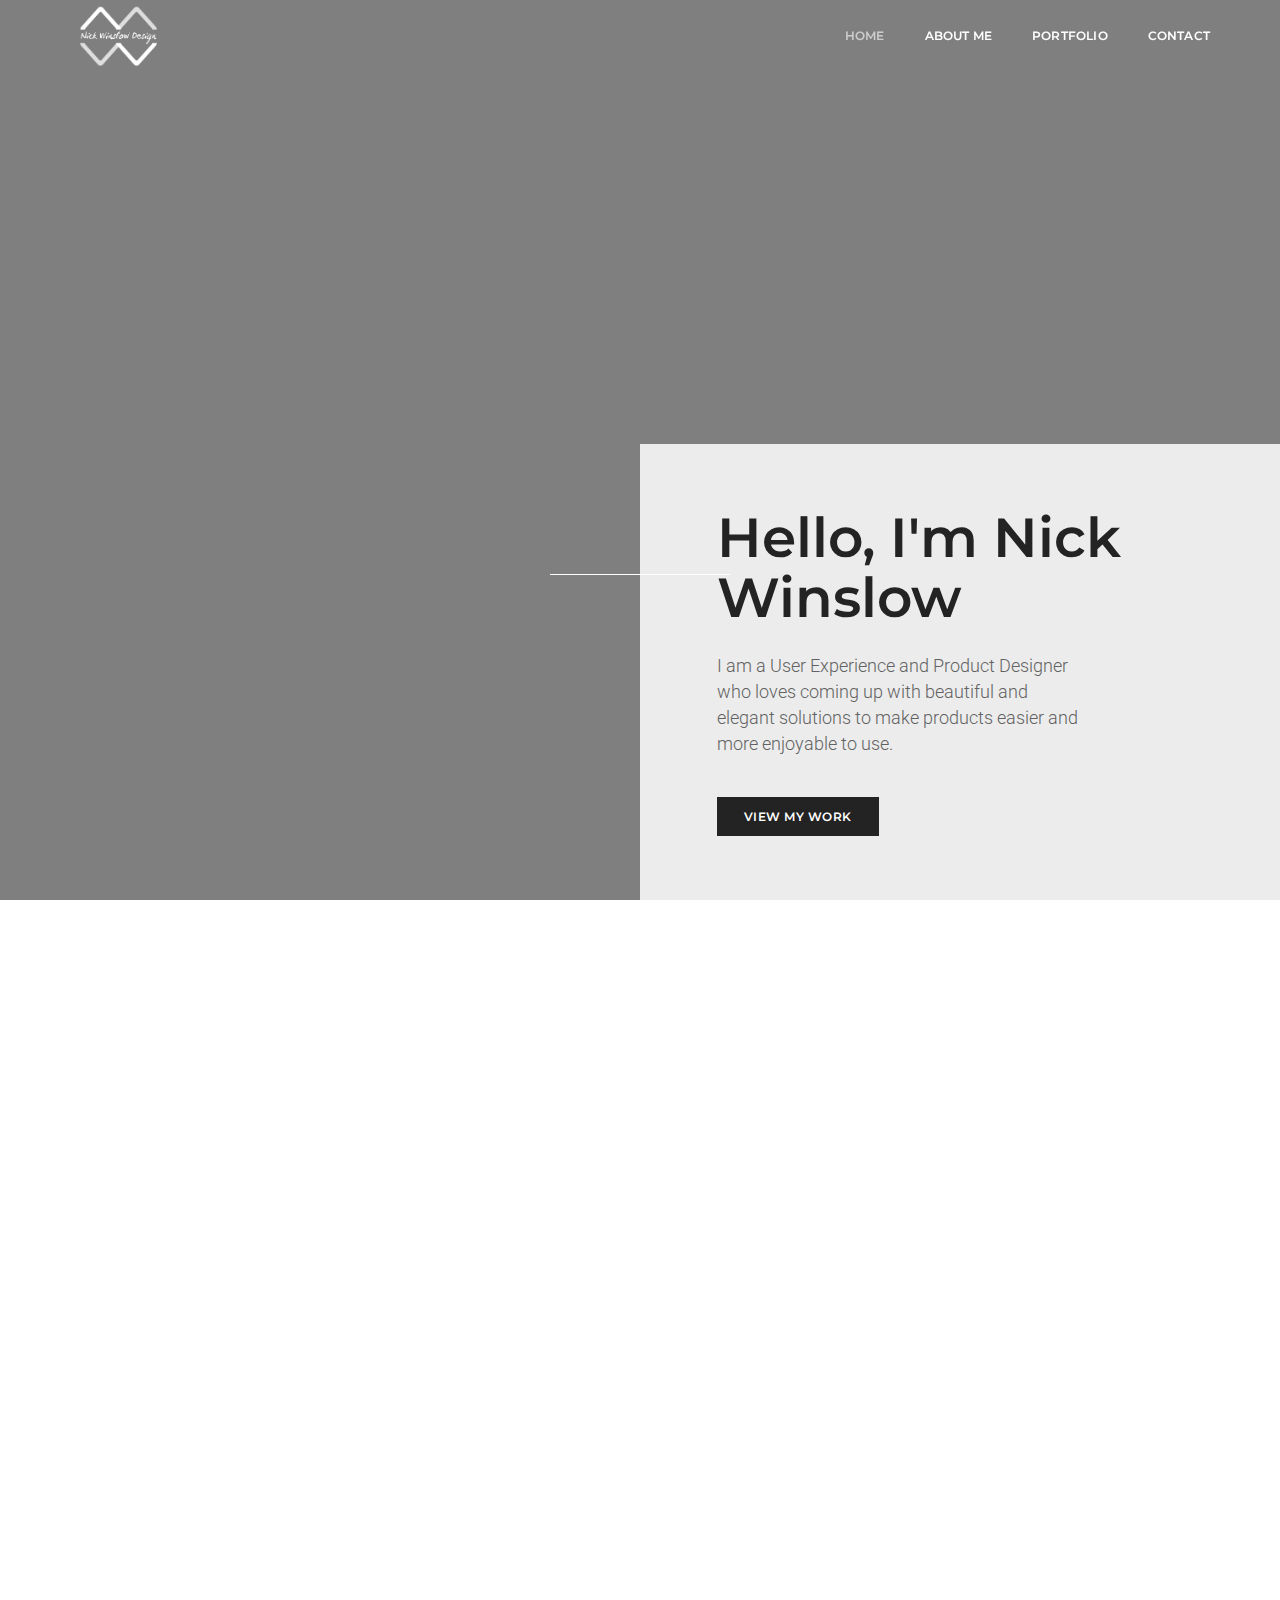
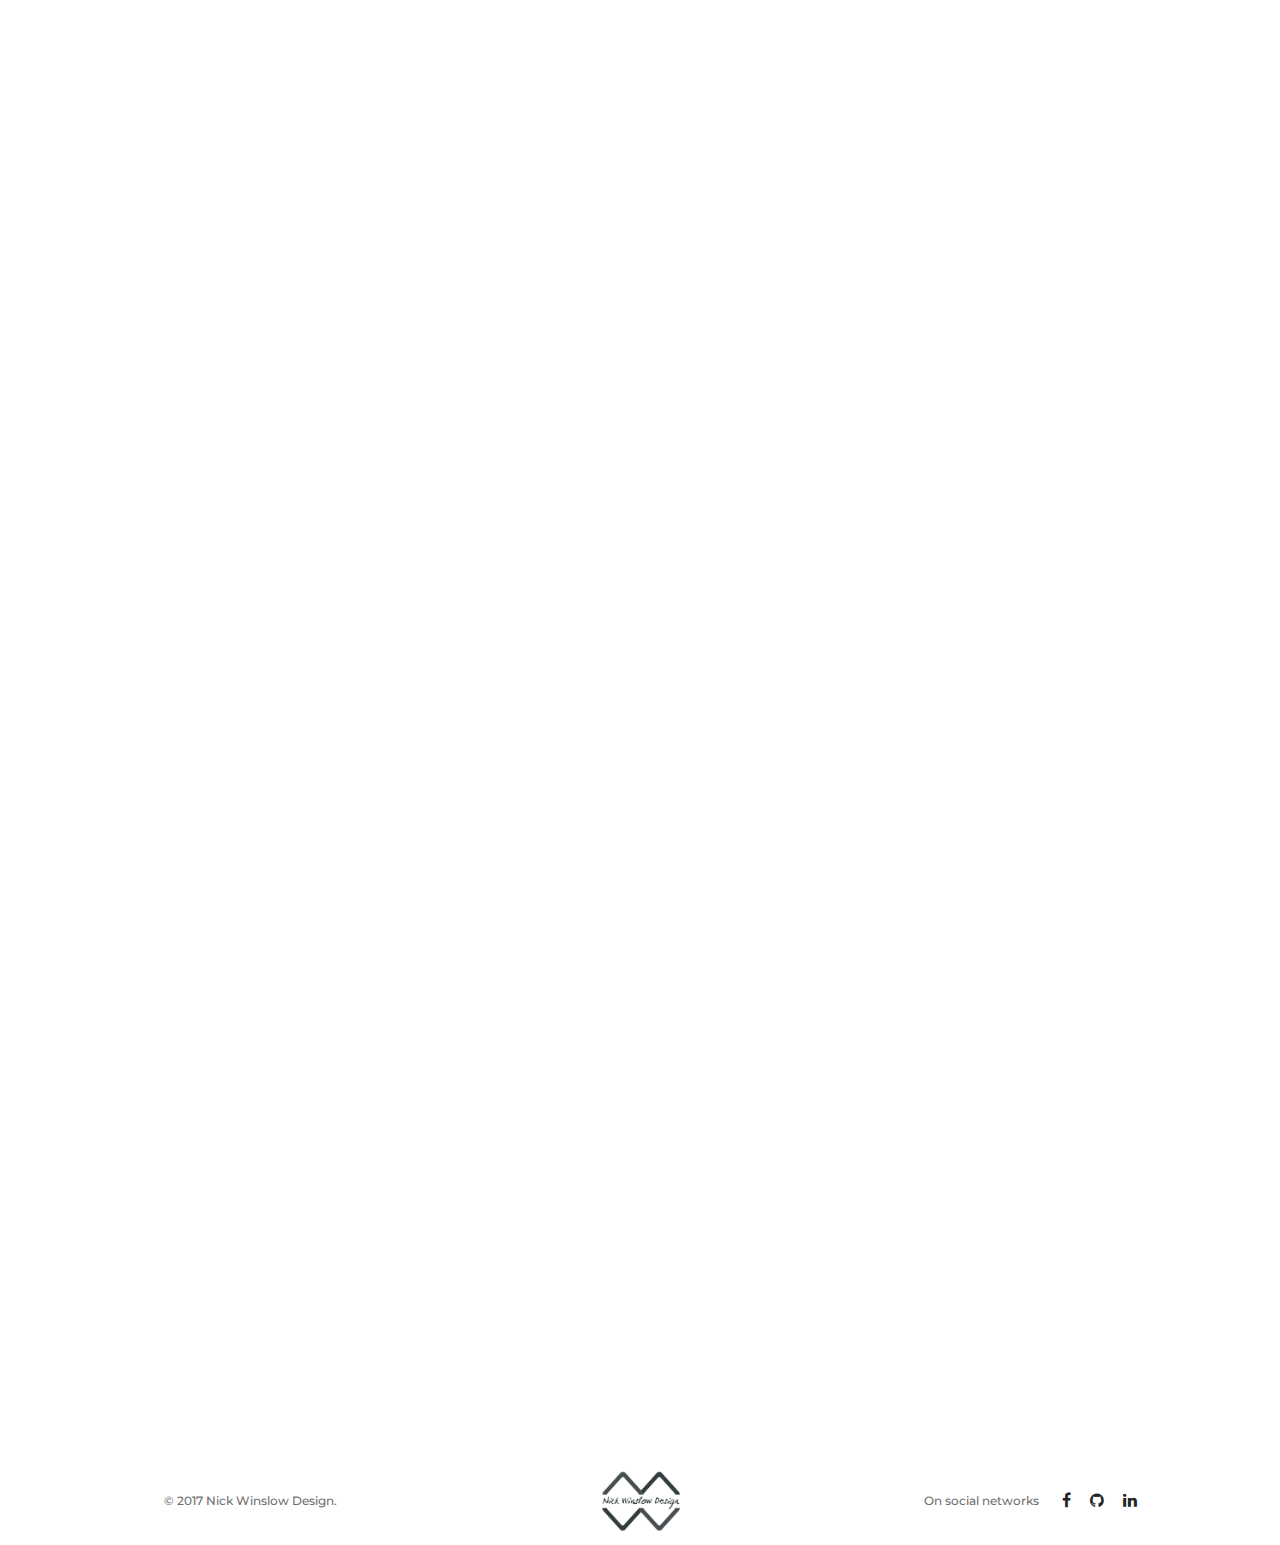
==== index.html @ 48dcf7d0 "fixed blank" ====
<!doctype html>
<html class="no-js" lang="en">
    <head>
        <!-- title -->
        <title>Nick Winslow Design</title>
        <meta charset="utf-8">
        <meta http-equiv="X-UA-Compatible" content="IE=edge" />
        <meta name="viewport" content="width=device-width,initial-scale=1.0,maximum-scale=1" />
        <meta name="author" content="ThemeZaa">
        <!-- description -->
        <meta name="description" content="Portfolio designed by Nick Winslow to illustrate recent work">
        <!-- keywords -->
        <meta name="keywords" content="">
        <!-- favicon -->
        <link rel="shortcut icon" href="images/logo/nick-winslow-dark.png">
        <link rel="apple-touch-icon" href="images/apple-touch-icon-57x57.png">
        <link rel="apple-touch-icon" sizes="72x72" href="images/apple-touch-icon-72x72.png">
        <link rel="apple-touch-icon" sizes="114x114" href="images/apple-touch-icon-114x114.png">
        <!-- animation -->
        <link rel="stylesheet" href="css/animate.css" />
        <!-- bootstrap -->
        <link rel="stylesheet" href="css/bootstrap.min.css" />
        <!-- et line icon --> 
        <link rel="stylesheet" href="css/et-line-icons.css" />
        <!-- font-awesome icon -->
        <link rel="stylesheet" href="css/font-awesome.min.css" />
        <!-- themify icon -->
        <link rel="stylesheet" href="css/themify-icons.css">
        <!-- swiper carousel -->
        <link rel="stylesheet" href="css/swiper.min.css">
        <!-- justified gallery  -->
        <link rel="stylesheet" href="css/justified-gallery.min.css">
        <!-- magnific popup -->
        <link rel="stylesheet" href="css/magnific-popup.css" />
        <!-- revolution slider -->
        <link rel="stylesheet" type="text/css" href="revolution/css/settings.css" media="screen" />
        <link rel="stylesheet" type="text/css" href="revolution/css/layers.css">
        <link rel="stylesheet" type="text/css" href="revolution/css/navigation.css">
        <!-- bootsnav -->
        <link rel="stylesheet" href="css/bootsnav.css">
        <!-- style -->
        <link rel="stylesheet" href="css/style.css" />
        <!-- responsive css -->
        <link rel="stylesheet" href="css/responsive.css" />
        <!--[if IE]>
            <script src="js/html5shiv.js"></script>
        <![endif]-->
    </head>
    <body>
    <!-- start header -->
    <header>
        <!-- start navigation -->
        <nav class="navbar navbar-default bootsnav navbar-fixed-top header-light bg-transparent nav-box-width white-link">
            <div class="container nav-header-container">
                <div class="row">
                    <!-- start logo -->
                    <div class="col-md-2 col-xs-5">
                        <a href="index.html" title="Pofo" class="logo">
                            <img src="images/logo/nick-winslow-dark.png" class="logo-dark" alt="logo">
                            <img src="images/logo/nick-winslow-light.png"  alt="logo" class="logo-light default"></a>
                    </div>
                    <!-- end logo -->
                    <div class="col-md-7 col-xs-2 width-auto pull-right accordion-menu">
                        <button type="button" class="navbar-toggle collapsed pull-right" data-toggle="collapse" data-target="#navbar-collapse-toggle-1">
                            <span class="sr-only">toggle navigation</span>
                            <span class="icon-bar"></span>
                            <span class="icon-bar"></span>
                            <span class="icon-bar"></span>
                        </button>
                        <div class="navbar-collapse collapse pull-right" id="navbar-collapse-toggle-1">
                            <ul class="nav navbar-nav navbar-left panel-group no-margin alt-font font-weight-800">
                                <li><a href="#home" title="Home" class="inner-link">Home</a></li>
                                <li><a href="#about" title="About" class="inner-link">About Me</a></li>
                                <li><a href="#work" title="Work" class="inner-link">Portfolio</a></li>
                                <li><a href="#contact" title="Contact" class="inner-link">Contact</a></li>
                            </ul>
                        </div>
                    </div>
                </div>
            </div>
        </nav>
        <!-- end navigation -->
    </header>
    <!-- end header -->

    <!-- start parallax hero section -->
    <section id="home" class="wow fadeIn no-padding parallax xs-background-image-center" data-stellar-background-ratio="0.5" style="background-image: url('images/home/newsaltflats.png')">
        <div class="opacity-extra-medium bg-black"></div>
        <div class="container-fluid position-relative full-screen">
            <div class="slider-typography">
                <div class="slider-text-middle-main">
                    <div class="slider-text-bottom">
                        <div class="col-lg-6 col-md-7 col-sm-12 col-xs-12 pull-right bg-white-opacity padding-six-lr md-padding-seven-lr padding-five-tb xs-padding-30px-all last-paragraph-no-margin">
                            <div class="box-separator-line width-180px bg-white md-width-120px sm-width-90px sm-display-none"></div>
                            <h2 class="font-weight-600 alt-font text-extra-dark-gray width-95 sm-width-100">Hello, I'm Nick Winslow</h2>
                            <p class="text-large font-weight-300 text-dark-gray width-75 md-width-85 sm-width-95 xs-width-100 xs-display-none">
                                I am a User Experience and Product Designer who loves coming up with beautiful and elegant solutions to make products easier and more enjoyable to use.</p>
                            <a href="#work"  class="btn btn-medium btn-dark-gray margin-40px-top text-link-dark-gray xs-margin-10px-top">View My Work</a>
                        </div>
                    </div>
                </div>
            </div>
        </div>
    </section>
    <!-- end parallax hero section -->

    <!-- start bio section -->
    <section id="about" class="wow fadeIn">
        <div class="container">
            <div class="row equalize md-equalize-auto">
                <div class="col-lg-3 col-md-6 col-sm-6 col-xs-12 text-center display-table xs-margin-15px-bottom wow fadeIn">
                    <div class="display-table-cell vertical-align-middle">
                        <img src="/images/home/nick-sahara-small.jpg" alt="" class="width-100">
                    </div>
                </div>
                <div class="col-lg-3 col-md-6 col-sm-6 col-xs-12 text-center display-table wow fadeIn" data-wow-delay="0.2s">
                    <div class="display-table-cell vertical-align-middle">
                        <img src="/images/home/nick-stars.png" alt="" class="width-100">
                    </div>
                </div>
                <div class="col-lg-6 col-md-12 col-sm-12 col-xs-12 no-padding display-table md-margin-five-top sm-text-center xs-no-margin-top wow fadeIn" data-wow-delay="0.4s">
                    <div class="display-table-cell vertical-align-middle padding-twelve-lr md-padding-15px-lr xs-text-center xs-padding-five-lr xs-padding-ten-top width-100">
                        <h4 class="font-weight-600 alt-font text-extra-dark-gray letter-spacing-minus-1">I Love Product Design</h4>
                        <p>
                            I have been interested in technology my whole life.  After graduating High School and serving a
                            volunteer two year service mission for the Church of Jesus Christ of Latter Day Saints, I returned to
                            start an interest in web development and design.</p>

                        <p>I have since attended school to learn how to code as well as design from <a href="https:www.devmounta.in" target="_blank">
                            DevMountain</a>, a coding academy that specializes lin the accelerating learning of web technologies.  Such technologies
                            include HTML, Javascript, Angular, Node.JS, and more.  Also while attending DevMountain,  I was able to attend classes
                            of User Experience and User Interface Design, learning the full design process from user interviews, sketching, low-fidelity
                            wire-frames as well as high-fidelity mockups in Sketch.  I love being able to think of an idea, design it, then take part in
                            it's development.</p>

                        <p>In my free time I love to participate in the sport of Martial Arts Tricking.  A sport consisting of various kicks, flips,
                            and twists, Tricking has been a great way for me to de-stress from a productive days work.  I have done work in Tricking for both
                            Youtube and Photography.</p>
                        <a href="/nick_winslow.pdf" download="nick_winslow.pdf" target="_blank" class="btn btn-small btn-dark-gray">Download My Resume</a>
                    </div>
                </div>
            </div>
        </div>
    </section>
    <!-- end section -->

    <!-- start parallax reel section -->
    <!-- <section class="parallax wow fadeIn" data-stellar-background-ratio="0.3" style="background-image:url('/images/home/lilsahara2.jpg');">
        <div class="opacity-extra-medium bg-black"></div>
        <div class="container position-relative">
            <div class="row">
                <div class="col-lg-6 col-md-6 col-sm-10 col-xs-12 text-center center-col last-paragraph-no-margin"> -->
                    <!-- <a class="popup-youtube" href="https://www.youtube.com/watch?v=90NOJDQShNU"><img src="images/icon-play.png" class="width-130px" alt=""/></a>
                    <h4 class="alt-font text-white margin-15px-bottom xs-margin-20px-bottom">DGM 1100 REEL</h4>
                    <p class="text-extra-large font-weight-300 text-light-gray width-85 xs-width-100 display-inline-block margin-25px-bottom">A quick look at my work</p> -->
                <!-- </div>
            </div>
        </div>
    </section> -->
    <!-- end parallax section -->


    <!-- start masonry portfolio section -->
    <section id="work" class="no-padding-bottom wow fadeIn">
        <div class="container">
            <div class="row">
                <div class="col-lg-6 col-md-6 col-sm-8 col-xs-12 center-col margin-eight-bottom text-center last-paragraph-no-margin sm-margin-40px-bottom xs-margin-30px-bottom">
                    <h5 class="alt-font font-weight-700 text-extra-dark-gray text-uppercase margin-15px-bottom">Portfolio</h5>
                    <p class="no-margin-bottom">Take a quick look at some of my past work</p>
                </div>
            </div>
            <!-- <div class="row"> -->
                <!-- <div class="col-md-12"> -->
                    <!-- start filter navigation -->
                    <!-- <ul class="portfolio-filter nav nav-tabs border-none portfolio-filter-tab-1 alt-font text-uppercase text-center text-small font-weight-600 margin-80px-bottom sm-margin-40px-bottom xs-margin-20px-bottom">
                        <li class="nav active"><a href="javascript:void(0);" data-filter="*" class="xs-display-inline light-gray-text-link text-very-small">All</a></li>
                        <li class="nav"><a href="javascript:void(0);" data-filter=".ux" class="xs-display-inline light-gray-text-link text-very-small">User Experience/Interface Design</a></li>
                        <li class="nav"><a href="javascript:void(0);" data-filter=".video" class="xs-display-inline light-gray-text-link text-very-small">Video/Audio</a></li>
                        <li class="nav"><a href="javascript:void(0);" data-filter=".graphic" class="xs-display-inline light-gray-text-link text-very-small">Graphic Design</a></li>
                        <li class="nav"><a href="javascript:void(0);" data-filter=".photo" class="xs-display-inline light-gray-text-link text-very-small">Photography</a></li>
                    </ul> -->
                    <!-- end filter navigation -->
                <!-- </div> -->
            </div>
        </div>
        <div class="container-fluid padding-100px-bottom">
            <div class="row">
                <div class="filter-content overflow-hidden padding-15px-lr">
                    <ul class="portfolio-grid work-4col gutter-small hover-option7">
                        <li class="grid-sizer"></li>
                        <!-- start portfolio item -->
                        <li class="grid-item ux graphic wow fadeInUp">
                            <a href="portfolio-nuvi.html">
                                <figure>
                                    <div class="portfolio-img"><img src="images/portfolio/nuvi/statsview650.png" alt=""/></div>
                                    <figcaption>
                                        <div class="portfolio-hover-main text-center last-paragraph-no-margin">
                                            <div class="portfolio-hover-box vertical-align-middle">
                                                <div class="portfolio-hover-content position-relative">
                                                    <span class="font-weight-600 alt-font text-uppercase margin-one-bottom display-block text-extra-dark-gray">Nuvi</span>
                                                    <p class="text-medium-gray text-uppercase text-extra-small">User Experience and Product Design</p>
                                                </div>
                                            </div>
                                        </div>
                                    </figcaption>
                                </figure>
                            </a>
                        </li>
                        <!-- end portfolio item -->
                        <!-- start portfolio item -->
                        <li class="grid-item ux wow fadeInUp" data-wow-delay="0.2s">
                            <a href="portfolio-perknow.html">
                                <figure>
                                    <div class="portfolio-img"><img src="images/portfolio/perknow/perknowlogo650.png" alt=""/></div>
                                    <figcaption>
                                        <div class="portfolio-hover-main text-center last-paragraph-no-margin">
                                            <div class="portfolio-hover-box vertical-align-middle">
                                                <div class="portfolio-hover-content position-relative">
                                                    <span class="font-weight-600 alt-font text-uppercase margin-one-bottom display-block text-extra-dark-gray">PerkNow</span>
                                                    <p class="text-medium-gray text-uppercase text-extra-small">User Experience/Interface Design</p>
                                                </div>
                                            </div>
                                        </div>
                                    </figcaption>
                                </figure>
                            </a>
                        </li>
                        <!-- end portfolio item -->
                        <!-- start portfolio item -->
                        <li class="grid-item graphic wow fadeInUp" data-wow-delay="0.4s">
                            <a href="portfolio-techego.html">
                                <figure>
                                    <div class="portfolio-img"><img src="images/portfolio/techego/sync-home800x650.png" alt=""/></div>
                                    <figcaption>
                                        <div class="portfolio-hover-main text-center last-paragraph-no-margin">
                                            <div class="portfolio-hover-box vertical-align-middle">
                                                <div class="portfolio-hover-content position-relative">
                                                    <span class="font-weight-600 alt-font text-uppercase margin-one-bottom display-block text-extra-dark-gray">TECHeGO</span>
                                                    <p class="text-medium-gray text-uppercase text-extra-small">Web Development | Logo Design</p>
                                                </div>
                                            </div>
                                        </div>
                                    </figcaption>
                                </figure>
                            </a>
                        </li>
                        <!-- end portfolio item -->
                        <!-- start portfolio item -->
                        <!-- <li class="grid-item video photo wow fadeInUp" data-wow-delay="0.6s">
                            <a href="portfolio-tricking.html">
                                <figure>
                                    <div class="portfolio-img"><img src="images/portfolio/graphic/saltflats1800x650.png" alt=""/></div>
                                    <figcaption>
                                        <div class="portfolio-hover-main text-center last-paragraph-no-margin">
                                            <div class="portfolio-hover-box vertical-align-middle">
                                                <div class="portfolio-hover-content position-relative">
                                                    <span class="font-weight-600 alt-font text-uppercase margin-one-bottom display-block text-extra-dark-gray">Martial Arts Tricking</span>
                                                    <p class="text-medium-gray text-uppercase text-extra-small">Web and Photography</p>
                                                </div>
                                            </div>
                                        </div>
                                    </figcaption>
                                </figure>
                            </a>
                        </li> -->
                        <li class="grid-item video photo wow fadeInUp" data-wow-delay="0.6s">
                            <a href="portfolio-tricking.html">
                                <figure>
                                    <div class="portfolio-img"><img src="images/portfolio/tricking/trickcentral.png" alt=""/></div>
                                    <figcaption>
                                        <div class="portfolio-hover-main text-center last-paragraph-no-margin">
                                            <div class="portfolio-hover-box vertical-align-middle">
                                                <div class="portfolio-hover-content position-relative">
                                                    <span class="font-weight-600 alt-font text-uppercase margin-one-bottom display-block text-extra-dark-gray">Mobile App Design</span>
                                                    <p class="text-medium-gray text-uppercase text-extra-small">User Experience / Interface Design</p>
                                                </div>
                                            </div>
                                        </div>
                                    </figcaption>
                                </figure>
                            </a>
                        </li>
                        <!-- end portfolio item -->
                        <!-- start portfolio item -->
                        <li class="grid-item video photo wow fadeInUp" data-wow-delay="0.6s">
                            <a href="portfolio-nomi.html" target="_blank">
                                <figure>
                                    <div class="portfolio-img"><img src="images/portfolio/nomi/nomi650.png" alt=""/></div>
                                    <figcaption>
                                        <div class="portfolio-hover-main text-center last-paragraph-no-margin">
                                            <div class="portfolio-hover-box vertical-align-middle">
                                                <div class="portfolio-hover-content position-relative">
                                                    <span class="font-weight-600 alt-font text-uppercase margin-one-bottom display-block text-extra-dark-gray">Nomi</span>
                                                    <p class="text-medium-gray text-uppercase text-extra-small">User Experience / Interface Design</p>
                                                </div>
                                            </div>
                                        </div>
                                    </figcaption>
                                </figure>
                            </a>
                        </li>
                        <!-- end portfolio item -->

                    </ul>
                </div>
            </div>
        </div>
    </section>
    <!-- end masonry portfolio section -->

    <!-- start features section -->
    <section id="contact" class="wow fadeIn border-bottom border-color-extra-light-gray bg-dark-gray">
        <div class="container">
            <div class="row sm-col-2-nth">
                <!-- start features box item -->
                <div class="col-md-4 col-sm-6 col-xs-12 text-center sm-margin-50px-bottom xs-margin-30px-bottom wow fadeInUp last-paragraph-no-margin">
                    <i class="icon-map-pin icon-medium margin-25px-bottom xs-margin-10px-bottom text-white"></i>
                    <div class="text-white text-uppercase text-small font-weight-600 alt-font margin-5px-bottom">Address</div>
                    <p class="width-70 md-width-85 sm-width-50 xs-width-60 xs-margin-10px-bottom center-col text-white">1460 South State Street A210, Orem UT 84097</p>
                </div>
                <!-- end features box item -->
                <!-- start features box item -->
                <div class="col-md-4 col-sm-6 col-xs-12 text-center sm-margin-50px-bottom xs-margin-30px-bottom wow fadeInUp last-paragraph-no-margin" data-wow-delay="0.2s">
                    <i class="icon-chat icon-medium margin-25px-bottom xs-margin-10px-bottom text-white"></i>
                    <div class="text-white text-uppercase text-small font-weight-600 alt-font margin-5px-bottom">Call Me</div>
                    <p class="width-70 md-width-85 sm-width-50 xs-width-60 xs-margin-10px-bottom center-col text-white">Phone: 1-801-550-3501</p>
                </div>
                <!-- end features box item -->
                <!-- start features box item -->
                <div class="col-md-4 col-sm-6 col-xs-12 text-center xs-margin-30px-bottom wow fadeInUp last-paragraph-no-margin" data-wow-delay="0.4s">
                    <i class="icon-envelope icon-medium margin-25px-bottom xs-margin-10px-bottom text-white"></i>
                    <div class="text-white text-uppercase text-small font-weight-600 alt-font margin-5px-bottom">E-mail Me</div>
                    <p class="width-70 md-width-85 sm-width-50 xs-width-60 xs-margin-10px-bottom center-col text-white"><a href="mailto:nicholaskwinslow@gmail.com" class="text-white">nicholaskwinslow@gmail.com</a></p>
                </div>
                <!-- end features box item -->
            </div>
        </div>
    </section>
    <!-- end features section -->

    <!-- start footer -->
    <footer class="footer-center-logo padding-one-all">
        <div class="container">
            <div class="row equalize xs-equalize-auto">
                <!-- start copyright -->
                <div class="col-md-4 col-sm-5 col-xs-12 text-small text-center alt-font display-table xs-text-center xs-margin-15px-bottom">
                    <div class="display-table-cell vertical-align-middle">
                        &COPY; 2017 Nick Winslow Design.
                    </div>
                </div>
                <!-- end copyright -->
                <!-- start logo -->
                <div class="col-md-4 col-sm-2 col-xs-12 text-center display-table xs-margin-10px-bottom">
                    <div class="display-table-cell vertical-align-middle">
                        <a href="index.html"><img class="footer-logo" src="images/logo/nick-winslow-dark.png" alt="logo"></a>
                    </div>
                </div>
                <!-- end logo -->
                <!-- start social media -->
                <div class="col-md-4 col-sm-5 col-xs-12 text-center display-table xs-text-center">
                    <div class="display-table-cell vertical-align-middle">
                        <span class="alt-font text-small margin-20px-right">On social networks</span>
                        <div class="social-icon-style-8 display-inline-block vertical-align-middle">
                            <ul class="small-icon no-margin-bottom">
                                <li><a class="facebook text-extra-dark-gray" href="https://www.facebook.com/profile.php?id=1542672480&ref=bookmarks" target="_blank"><i class="fa fa-facebook" aria-hidden="true"></i></a></li>
                                <li><a class="github text-extra-dark-gray" href="https://www.github.com/nkwinslow" target="_blank"><i class="fa fa-github no-margin-right" aria-hidden="true"></i></a></li>
                                <li><a class="linkedin text-extra-dark-gray" href="https://www.linkedin.com/in/nicholaswinslow" target="_blank"><i class="fa fa-linkedin no-margin-right" aria-hidden="true"></i></a></li>
                            </ul>
                        </div>
                    </div>
                </div>
                <!-- end social media -->
            </div>
        </div>
    </footer>
    <!-- end footer -->
        <!-- start scroll to top -->
        <a class="scroll-top-arrow" href="javascript:void(0);"><i class="ti-arrow-up"></i></a>
        <!-- end scroll to top  -->
        <!-- javascript libraries -->
        <script type="text/javascript" src="js/jquery.js"></script>
        <script type="text/javascript" src="js/modernizr.js"></script>
        <script type="text/javascript" src="js/bootstrap.min.js"></script>
        <script type="text/javascript" src="js/jquery.easing.1.3.js"></script>
        <script type="text/javascript" src="js/skrollr.min.js"></script>
        <script type="text/javascript" src="js/smooth-scroll.js"></script>
        <script type="text/javascript" src="js/jquery.appear.js"></script>
        <!-- menu navigation -->
        <script type="text/javascript" src="js/bootsnav.js"></script>
        <script type="text/javascript" src="js/jquery.nav.js"></script>
        <!-- animation -->
        <script type="text/javascript" src="js/wow.min.js"></script>
        <!-- page scroll -->
        <script type="text/javascript" src="js/page-scroll.js"></script>
        <!-- swiper carousel -->
        <script type="text/javascript" src="js/swiper.min.js"></script>
        <!-- counter -->
        <script type="text/javascript" src="js/jquery.count-to.js"></script>
        <!-- parallax -->
        <script type="text/javascript" src="js/jquery.stellar.js"></script>
        <!-- magnific popup -->
        <script type="text/javascript" src="js/jquery.magnific-popup.min.js"></script>
        <!-- portfolio with shorting tab -->
        <script type="text/javascript" src="js/isotope.pkgd.min.js"></script>
        <!-- images loaded -->
        <script type="text/javascript" src="js/imagesloaded.pkgd.min.js"></script>
        <!-- pull menu -->
        <script type="text/javascript" src="js/classie.js"></script>
        <script type="text/javascript" src="js/hamburger-menu.js"></script>
        <!-- counter  -->
        <script type="text/javascript" src="js/counter.js"></script>
        <!-- fit video  -->
        <script type="text/javascript" src="js/jquery.fitvids.js"></script>
        <!-- equalize -->
        <script type="text/javascript" src="js/equalize.min.js"></script>
        <!-- skill bars  -->
        <script type="text/javascript" src="js/skill.bars.jquery.js"></script> 
        <!-- justified gallery  -->
        <script type="text/javascript" src="js/justified-gallery.min.js"></script>
        <!--pie chart-->
        <script type="text/javascript" src="js/jquery.easypiechart.min.js"></script>
        <!-- instagram -->
        <script type="text/javascript" src="js/instafeed.min.js"></script>
        <!-- retina -->
        <script type="text/javascript" src="js/retina.min.js"></script>
        <!-- revolution -->
        <script type="text/javascript" src="revolution/js/jquery.themepunch.tools.min.js"></script>
        <script type="text/javascript" src="revolution/js/jquery.themepunch.revolution.min.js"></script>
        <!-- revolution slider extensions (load below extensions JS files only on local file systems to make the slider work! The following part can be removed on server for on demand loading) -->
        <!--<script type="text/javascript" src="revolution/js/extensions/revolution.extension.actions.min.js"></script>
        <script type="text/javascript" src="revolution/js/extensions/revolution.extension.carousel.min.js"></script>
        <script type="text/javascript" src="revolution/js/extensions/revolution.extension.kenburn.min.js"></script>
        <script type="text/javascript" src="revolution/js/extensions/revolution.extension.layeranimation.min.js"></script>
        <script type="text/javascript" src="revolution/js/extensions/revolution.extension.migration.min.js"></script>
        <script type="text/javascript" src="revolution/js/extensions/revolution.extension.navigation.min.js"></script>
        <script type="text/javascript" src="revolution/js/extensions/revolution.extension.parallax.min.js"></script>
        <script type="text/javascript" src="revolution/js/extensions/revolution.extension.slideanims.min.js"></script>
        <script type="text/javascript" src="revolution/js/extensions/revolution.extension.video.min.js"></script>-->
        <!-- setting -->
        <script type="text/javascript" src="js/main.js"></script>
    </body>
</html>
---- css/et-line-icons.css ----
@font-face {
	font-family: 'et-line';
	src:url('../fonts/et-line.eot');
	src:url('../fonts/et-line.eot?#iefix') format('embedded-opentype'),
		url('../fonts/et-line.woff') format('woff'),
		url('../fonts/et-line.ttf') format('truetype'),
		url('../fonts/et-line.svg#et-line') format('svg');
	font-weight: normal;
	font-style: normal;
}

/* Use the following CSS code if you want to use data attributes for inserting your icons */
[data-icon]:before {
	font-family: 'et-line';
	content: attr(data-icon);
	speak: none;
	font-weight: normal;
	font-variant: normal;
	text-transform: none;
	line-height: 1;
	-webkit-font-smoothing: antialiased;
	-moz-osx-font-smoothing: grayscale;
	display:inline-block;
}

/* Use the following CSS code if you want to have a class per icon */
/*
Instead of a list of all class selectors,
you can use the generic selector below, but it's slower:
[class*="icon-"] {
*/
.icon-mobile, .icon-laptop, .icon-desktop, .icon-tablet, .icon-phone, .icon-document, .icon-documents, .icon-search, .icon-clipboard, .icon-newspaper, .icon-notebook, .icon-book-open, .icon-browser, .icon-calendar, .icon-presentation, .icon-picture, .icon-pictures, .icon-video, .icon-camera, .icon-printer, .icon-toolbox, .icon-briefcase, .icon-wallet, .icon-gift, .icon-bargraph, .icon-grid, .icon-expand, .icon-focus, .icon-edit, .icon-adjustments, .icon-ribbon, .icon-hourglass, .icon-lock, .icon-megaphone, .icon-shield, .icon-trophy, .icon-flag, .icon-map, .icon-puzzle, .icon-basket, .icon-envelope, .icon-streetsign, .icon-telescope, .icon-gears, .icon-key, .icon-paperclip, .icon-attachment, .icon-pricetags, .icon-lightbulb, .icon-layers, .icon-pencil, .icon-tools, .icon-tools-2, .icon-scissors, .icon-paintbrush, .icon-magnifying-glass, .icon-circle-compass, .icon-linegraph, .icon-mic, .icon-strategy, .icon-beaker, .icon-caution, .icon-recycle, .icon-anchor, .icon-profile-male, .icon-profile-female, .icon-bike, .icon-wine, .icon-hotairballoon, .icon-globe, .icon-genius, .icon-map-pin, .icon-dial, .icon-chat, .icon-heart, .icon-cloud, .icon-upload, .icon-download, .icon-target, .icon-hazardous, .icon-piechart, .icon-speedometer, .icon-global, .icon-compass, .icon-lifesaver, .icon-clock, .icon-aperture, .icon-quote, .icon-scope, .icon-alarmclock, .icon-refresh, .icon-happy, .icon-sad, .icon-facebook, .icon-twitter, .icon-googleplus, .icon-rss, .icon-tumblr, .icon-linkedin, .icon-dribbble {
	font-family: 'et-line';
	speak: none;
	font-style: normal;
	font-weight: normal;
	font-variant: normal;
	text-transform: none;
	line-height: 1.1;
	-webkit-font-smoothing: antialiased;
	-moz-osx-font-smoothing: grayscale;
	display:inline-block;
}
.icon-mobile:before {
	content: "\e000";
}
.icon-laptop:before {
	content: "\e001";
}
.icon-desktop:before {
	content: "\e002";
}
.icon-tablet:before {
	content: "\e003";
}
.icon-phone:before {
	content: "\e004";
}
.icon-document:before {
	content: "\e005";
}
.icon-documents:before {
	content: "\e006";
}
.icon-search:before {
	content: "\e007";
}
.icon-clipboard:before {
	content: "\e008";
}
.icon-newspaper:before {
	content: "\e009";
}
.icon-notebook:before {
	content: "\e00a";
}
.icon-book-open:before {
	content: "\e00b";
}
.icon-browser:before {
	content: "\e00c";
}
.icon-calendar:before {
	content: "\e00d";
}
.icon-presentation:before {
	content: "\e00e";
}
.icon-picture:before {
	content: "\e00f";
}
.icon-pictures:before {
	content: "\e010";
}
.icon-video:before {
	content: "\e011";
}
.icon-camera:before {
	content: "\e012";
}
.icon-printer:before {
	content: "\e013";
}
.icon-toolbox:before {
	content: "\e014";
}
.icon-briefcase:before {
	content: "\e015";
}
.icon-wallet:before {
	content: "\e016";
}
.icon-gift:before {
	content: "\e017";
}
.icon-bargraph:before {
	content: "\e018";
}
.icon-grid:before {
	content: "\e019";
}
.icon-expand:before {
	content: "\e01a";
}
.icon-focus:before {
	content: "\e01b";
}
.icon-edit:before {
	content: "\e01c";
}
.icon-adjustments:before {
	content: "\e01d";
}
.icon-ribbon:before {
	content: "\e01e";
}
.icon-hourglass:before {
	content: "\e01f";
}
.icon-lock:before {
	content: "\e020";
}
.icon-megaphone:before {
	content: "\e021";
}
.icon-shield:before {
	content: "\e022";
}
.icon-trophy:before {
	content: "\e023";
}
.icon-flag:before {
	content: "\e024";
}
.icon-map:before {
	content: "\e025";
}
.icon-puzzle:before {
	content: "\e026";
}
.icon-basket:before {
	content: "\e027";
}
.icon-envelope:before {
	content: "\e028";
}
.icon-streetsign:before {
	content: "\e029";
}
.icon-telescope:before {
	content: "\e02a";
}
.icon-gears:before {
	content: "\e02b";
}
.icon-key:before {
	content: "\e02c";
}
.icon-paperclip:before {
	content: "\e02d";
}
.icon-attachment:before {
	content: "\e02e";
}
.icon-pricetags:before {
	content: "\e02f";
}
.icon-lightbulb:before {
	content: "\e030";
}
.icon-layers:before {
	content: "\e031";
}
.icon-pencil:before {
	content: "\e032";
}
.icon-tools:before {
	content: "\e033";
}
.icon-tools-2:before {
	content: "\e034";
}
.icon-scissors:before {
	content: "\e035";
}
.icon-paintbrush:before {
	content: "\e036";
}
.icon-magnifying-glass:before {
	content: "\e037";
}
.icon-circle-compass:before {
	content: "\e038";
}
.icon-linegraph:before {
	content: "\e039";
}
.icon-mic:before {
	content: "\e03a";
}
.icon-strategy:before {
	content: "\e03b";
}
.icon-beaker:before {
	content: "\e03c";
}
.icon-caution:before {
	content: "\e03d";
}
.icon-recycle:before {
	content: "\e03e";
}
.icon-anchor:before {
	content: "\e03f";
}
.icon-profile-male:before {
	content: "\e040";
}
.icon-profile-female:before {
	content: "\e041";
}
.icon-bike:before {
	content: "\e042";
}
.icon-wine:before {
	content: "\e043";
}
.icon-hotairballoon:before {
	content: "\e044";
}
.icon-globe:before {
	content: "\e045";
}
.icon-genius:before {
	content: "\e046";
}
.icon-map-pin:before {
	content: "\e047";
}
.icon-dial:before {
	content: "\e048";
}
.icon-chat:before {
	content: "\e049";
}
.icon-heart:before {
	content: "\e04a";
}
.icon-cloud:before {
	content: "\e04b";
}
.icon-upload:before {
	content: "\e04c";
}
.icon-download:before {
	content: "\e04d";
}
.icon-target:before {
	content: "\e04e";
}
.icon-hazardous:before {
	content: "\e04f";
}
.icon-piechart:before {
	content: "\e050";
}
.icon-speedometer:before {
	content: "\e051";
}
.icon-global:before {
	content: "\e052";
}
.icon-compass:before {
	content: "\e053";
}
.icon-lifesaver:before {
	content: "\e054";
}
.icon-clock:before {
	content: "\e055";
}
.icon-aperture:before {
	content: "\e056";
}
.icon-quote:before {
	content: "\e057";
}
.icon-scope:before {
	content: "\e058";
}
.icon-alarmclock:before {
	content: "\e059";
}
.icon-refresh:before {
	content: "\e05a";
}
.icon-happy:before {
	content: "\e05b";
}
.icon-sad:before {
	content: "\e05c";
}
.icon-facebook:before {
	content: "\e05d";
}
.icon-twitter:before {
	content: "\e05e";
}
.icon-googleplus:before {
	content: "\e05f";
}
.icon-rss:before {
	content: "\e060";
}
.icon-tumblr:before {
	content: "\e061";
}
.icon-linkedin:before {
	content: "\e062";
}
.icon-dribbble:before {
	content: "\e063";
}
---- css/themify-icons.css ----
@font-face {
	font-family: 'themify';
	src:url('../fonts/themify.eot?-fvbane');
	src:url('../fonts/themify.eot?#iefix-fvbane') format('embedded-opentype'),
		url('../fonts/themify.woff?-fvbane') format('woff'),
		url('../fonts/themify.ttf?-fvbane') format('truetype'),
		url('../fonts/themify.svg?-fvbane#themify') format('svg');
	font-weight: normal;
	font-style: normal;
}

[class^="ti-"], [class*=" ti-"] {
	font-family: 'themify';
	speak: none;
	font-style: normal;
	font-weight: normal;
	font-variant: normal;
	text-transform: none;
	line-height: 1;
        display: inline-block;

	/* Better Font Rendering =========== */
	-webkit-font-smoothing: antialiased;
	-moz-osx-font-smoothing: grayscale;
}

.ti-wand:before {
	content: "\e600";
}
.ti-volume:before {
	content: "\e601";
}
.ti-user:before {
	content: "\e602";
}
.ti-unlock:before {
	content: "\e603";
}
.ti-unlink:before {
	content: "\e604";
}
.ti-trash:before {
	content: "\e605";
}
.ti-thought:before {
	content: "\e606";
}
.ti-target:before {
	content: "\e607";
}
.ti-tag:before {
	content: "\e608";
}
.ti-tablet:before {
	content: "\e609";
}
.ti-star:before {
	content: "\e60a";
}
.ti-spray:before {
	content: "\e60b";
}
.ti-signal:before {
	content: "\e60c";
}
.ti-shopping-cart:before {
	content: "\e60d";
}
.ti-shopping-cart-full:before {
	content: "\e60e";
}
.ti-settings:before {
	content: "\e60f";
}
.ti-search:before {
	content: "\e610";
}
.ti-zoom-in:before {
	content: "\e611";
}
.ti-zoom-out:before {
	content: "\e612";
}
.ti-cut:before {
	content: "\e613";
}
.ti-ruler:before {
	content: "\e614";
}
.ti-ruler-pencil:before {
	content: "\e615";
}
.ti-ruler-alt:before {
	content: "\e616";
}
.ti-bookmark:before {
	content: "\e617";
}
.ti-bookmark-alt:before {
	content: "\e618";
}
.ti-reload:before {
	content: "\e619";
}
.ti-plus:before {
	content: "\e61a";
}
.ti-pin:before {
	content: "\e61b";
}
.ti-pencil:before {
	content: "\e61c";
}
.ti-pencil-alt:before {
	content: "\e61d";
}
.ti-paint-roller:before {
	content: "\e61e";
}
.ti-paint-bucket:before {
	content: "\e61f";
}
.ti-na:before {
	content: "\e620";
}
.ti-mobile:before {
	content: "\e621";
}
.ti-minus:before {
	content: "\e622";
}
.ti-medall:before {
	content: "\e623";
}
.ti-medall-alt:before {
	content: "\e624";
}
.ti-marker:before {
	content: "\e625";
}
.ti-marker-alt:before {
	content: "\e626";
}
.ti-arrow-up:before {
	content: "\e627";
}
.ti-arrow-right:before {
	content: "\e628";
}
.ti-arrow-left:before {
	content: "\e629";
}
.ti-arrow-down:before {
	content: "\e62a";
}
.ti-lock:before {
	content: "\e62b";
}
.ti-location-arrow:before {
	content: "\e62c";
}
.ti-link:before {
	content: "\e62d";
}
.ti-layout:before {
	content: "\e62e";
}
.ti-layers:before {
	content: "\e62f";
}
.ti-layers-alt:before {
	content: "\e630";
}
.ti-key:before {
	content: "\e631";
}
.ti-import:before {
	content: "\e632";
}
.ti-image:before {
	content: "\e633";
}
.ti-heart:before {
	content: "\e634";
}
.ti-heart-broken:before {
	content: "\e635";
}
.ti-hand-stop:before {
	content: "\e636";
}
.ti-hand-open:before {
	content: "\e637";
}
.ti-hand-drag:before {
	content: "\e638";
}
.ti-folder:before {
	content: "\e639";
}
.ti-flag:before {
	content: "\e63a";
}
.ti-flag-alt:before {
	content: "\e63b";
}
.ti-flag-alt-2:before {
	content: "\e63c";
}
.ti-eye:before {
	content: "\e63d";
}
.ti-export:before {
	content: "\e63e";
}
.ti-exchange-vertical:before {
	content: "\e63f";
}
.ti-desktop:before {
	content: "\e640";
}
.ti-cup:before {
	content: "\e641";
}
.ti-crown:before {
	content: "\e642";
}
.ti-comments:before {
	content: "\e643";
}
.ti-comment:before {
	content: "\e644";
}
.ti-comment-alt:before {
	content: "\e645";
}
.ti-close:before {
	content: "\e646";
}
.ti-clip:before {
	content: "\e647";
}
.ti-angle-up:before {
	content: "\e648";
}
.ti-angle-right:before {
	content: "\e649";
}
.ti-angle-left:before {
	content: "\e64a";
}
.ti-angle-down:before {
	content: "\e64b";
}
.ti-check:before {
	content: "\e64c";
}
.ti-check-box:before {
	content: "\e64d";
}
.ti-camera:before {
	content: "\e64e";
}
.ti-announcement:before {
	content: "\e64f";
}
.ti-brush:before {
	content: "\e650";
}
.ti-briefcase:before {
	content: "\e651";
}
.ti-bolt:before {
	content: "\e652";
}
.ti-bolt-alt:before {
	content: "\e653";
}
.ti-blackboard:before {
	content: "\e654";
}
.ti-bag:before {
	content: "\e655";
}
.ti-move:before {
	content: "\e656";
}
.ti-arrows-vertical:before {
	content: "\e657";
}
.ti-arrows-horizontal:before {
	content: "\e658";
}
.ti-fullscreen:before {
	content: "\e659";
}
.ti-arrow-top-right:before {
	content: "\e65a";
}
.ti-arrow-top-left:before {
	content: "\e65b";
}
.ti-arrow-circle-up:before {
	content: "\e65c";
}
.ti-arrow-circle-right:before {
	content: "\e65d";
}
.ti-arrow-circle-left:before {
	content: "\e65e";
}
.ti-arrow-circle-down:before {
	content: "\e65f";
}
.ti-angle-double-up:before {
	content: "\e660";
}
.ti-angle-double-right:before {
	content: "\e661";
}
.ti-angle-double-left:before {
	content: "\e662";
}
.ti-angle-double-down:before {
	content: "\e663";
}
.ti-zip:before {
	content: "\e664";
}
.ti-world:before {
	content: "\e665";
}
.ti-wheelchair:before {
	content: "\e666";
}
.ti-view-list:before {
	content: "\e667";
}
.ti-view-list-alt:before {
	content: "\e668";
}
.ti-view-grid:before {
	content: "\e669";
}
.ti-uppercase:before {
	content: "\e66a";
}
.ti-upload:before {
	content: "\e66b";
}
.ti-underline:before {
	content: "\e66c";
}
.ti-truck:before {
	content: "\e66d";
}
.ti-timer:before {
	content: "\e66e";
}
.ti-ticket:before {
	content: "\e66f";
}
.ti-thumb-up:before {
	content: "\e670";
}
.ti-thumb-down:before {
	content: "\e671";
}
.ti-text:before {
	content: "\e672";
}
.ti-stats-up:before {
	content: "\e673";
}
.ti-stats-down:before {
	content: "\e674";
}
.ti-split-v:before {
	content: "\e675";
}
.ti-split-h:before {
	content: "\e676";
}
.ti-smallcap:before {
	content: "\e677";
}
.ti-shine:before {
	content: "\e678";
}
.ti-shift-right:before {
	content: "\e679";
}
.ti-shift-left:before {
	content: "\e67a";
}
.ti-shield:before {
	content: "\e67b";
}
.ti-notepad:before {
	content: "\e67c";
}
.ti-server:before {
	content: "\e67d";
}
.ti-quote-right:before {
	content: "\e67e";
}
.ti-quote-left:before {
	content: "\e67f";
}
.ti-pulse:before {
	content: "\e680";
}
.ti-printer:before {
	content: "\e681";
}
.ti-power-off:before {
	content: "\e682";
}
.ti-plug:before {
	content: "\e683";
}
.ti-pie-chart:before {
	content: "\e684";
}
.ti-paragraph:before {
	content: "\e685";
}
.ti-panel:before {
	content: "\e686";
}
.ti-package:before {
	content: "\e687";
}
.ti-music:before {
	content: "\e688";
}
.ti-music-alt:before {
	content: "\e689";
}
.ti-mouse:before {
	content: "\e68a";
}
.ti-mouse-alt:before {
	content: "\e68b";
}
.ti-money:before {
	content: "\e68c";
}
.ti-microphone:before {
	content: "\e68d";
}
.ti-menu:before {
	content: "\e68e";
}
.ti-menu-alt:before {
	content: "\e68f";
}
.ti-map:before {
	content: "\e690";
}
.ti-map-alt:before {
	content: "\e691";
}
.ti-loop:before {
	content: "\e692";
}
.ti-location-pin:before {
	content: "\e693";
}
.ti-list:before {
	content: "\e694";
}
.ti-light-bulb:before {
	content: "\e695";
}
.ti-Italic:before {
	content: "\e696";
}
.ti-info:before {
	content: "\e697";
}
.ti-infinite:before {
	content: "\e698";
}
.ti-id-badge:before {
	content: "\e699";
}
.ti-hummer:before {
	content: "\e69a";
}
.ti-home:before {
	content: "\e69b";
}
.ti-help:before {
	content: "\e69c";
}
.ti-headphone:before {
	content: "\e69d";
}
.ti-harddrives:before {
	content: "\e69e";
}
.ti-harddrive:before {
	content: "\e69f";
}
.ti-gift:before {
	content: "\e6a0";
}
.ti-game:before {
	content: "\e6a1";
}
.ti-filter:before {
	content: "\e6a2";
}
.ti-files:before {
	content: "\e6a3";
}
.ti-file:before {
	content: "\e6a4";
}
.ti-eraser:before {
	content: "\e6a5";
}
.ti-envelope:before {
	content: "\e6a6";
}
.ti-download:before {
	content: "\e6a7";
}
.ti-direction:before {
	content: "\e6a8";
}
.ti-direction-alt:before {
	content: "\e6a9";
}
.ti-dashboard:before {
	content: "\e6aa";
}
.ti-control-stop:before {
	content: "\e6ab";
}
.ti-control-shuffle:before {
	content: "\e6ac";
}
.ti-control-play:before {
	content: "\e6ad";
}
.ti-control-pause:before {
	content: "\e6ae";
}
.ti-control-forward:before {
	content: "\e6af";
}
.ti-control-backward:before {
	content: "\e6b0";
}
.ti-cloud:before {
	content: "\e6b1";
}
.ti-cloud-up:before {
	content: "\e6b2";
}
.ti-cloud-down:before {
	content: "\e6b3";
}
.ti-clipboard:before {
	content: "\e6b4";
}
.ti-car:before {
	content: "\e6b5";
}
.ti-calendar:before {
	content: "\e6b6";
}
.ti-book:before {
	content: "\e6b7";
}
.ti-bell:before {
	content: "\e6b8";
}
.ti-basketball:before {
	content: "\e6b9";
}
.ti-bar-chart:before {
	content: "\e6ba";
}
.ti-bar-chart-alt:before {
	content: "\e6bb";
}
.ti-back-right:before {
	content: "\e6bc";
}
.ti-back-left:before {
	content: "\e6bd";
}
.ti-arrows-corner:before {
	content: "\e6be";
}
.ti-archive:before {
	content: "\e6bf";
}
.ti-anchor:before {
	content: "\e6c0";
}
.ti-align-right:before {
	content: "\e6c1";
}
.ti-align-left:before {
	content: "\e6c2";
}
.ti-align-justify:before {
	content: "\e6c3";
}
.ti-align-center:before {
	content: "\e6c4";
}
.ti-alert:before {
	content: "\e6c5";
}
.ti-alarm-clock:before {
	content: "\e6c6";
}
.ti-agenda:before {
	content: "\e6c7";
}
.ti-write:before {
	content: "\e6c8";
}
.ti-window:before {
	content: "\e6c9";
}
.ti-widgetized:before {
	content: "\e6ca";
}
.ti-widget:before {
	content: "\e6cb";
}
.ti-widget-alt:before {
	content: "\e6cc";
}
.ti-wallet:before {
	content: "\e6cd";
}
.ti-video-clapper:before {
	content: "\e6ce";
}
.ti-video-camera:before {
	content: "\e6cf";
}
.ti-vector:before {
	content: "\e6d0";
}
.ti-themify-logo:before {
	content: "\e6d1";
}
.ti-themify-favicon:before {
	content: "\e6d2";
}
.ti-themify-favicon-alt:before {
	content: "\e6d3";
}
.ti-support:before {
	content: "\e6d4";
}
.ti-stamp:before {
	content: "\e6d5";
}
.ti-split-v-alt:before {
	content: "\e6d6";
}
.ti-slice:before {
	content: "\e6d7";
}
.ti-shortcode:before {
	content: "\e6d8";
}
.ti-shift-right-alt:before {
	content: "\e6d9";
}
.ti-shift-left-alt:before {
	content: "\e6da";
}
.ti-ruler-alt-2:before {
	content: "\e6db";
}
.ti-receipt:before {
	content: "\e6dc";
}
.ti-pin2:before {
	content: "\e6dd";
}
.ti-pin-alt:before {
	content: "\e6de";
}
.ti-pencil-alt2:before {
	content: "\e6df";
}
.ti-palette:before {
	content: "\e6e0";
}
.ti-more:before {
	content: "\e6e1";
}
.ti-more-alt:before {
	content: "\e6e2";
}
.ti-microphone-alt:before {
	content: "\e6e3";
}
.ti-magnet:before {
	content: "\e6e4";
}
.ti-line-double:before {
	content: "\e6e5";
}
.ti-line-dotted:before {
	content: "\e6e6";
}
.ti-line-dashed:before {
	content: "\e6e7";
}
.ti-layout-width-full:before {
	content: "\e6e8";
}
.ti-layout-width-default:before {
	content: "\e6e9";
}
.ti-layout-width-default-alt:before {
	content: "\e6ea";
}
.ti-layout-tab:before {
	content: "\e6eb";
}
.ti-layout-tab-window:before {
	content: "\e6ec";
}
.ti-layout-tab-v:before {
	content: "\e6ed";
}
.ti-layout-tab-min:before {
	content: "\e6ee";
}
.ti-layout-slider:before {
	content: "\e6ef";
}
.ti-layout-slider-alt:before {
	content: "\e6f0";
}
.ti-layout-sidebar-right:before {
	content: "\e6f1";
}
.ti-layout-sidebar-none:before {
	content: "\e6f2";
}
.ti-layout-sidebar-left:before {
	content: "\e6f3";
}
.ti-layout-placeholder:before {
	content: "\e6f4";
}
.ti-layout-menu:before {
	content: "\e6f5";
}
.ti-layout-menu-v:before {
	content: "\e6f6";
}
.ti-layout-menu-separated:before {
	content: "\e6f7";
}
.ti-layout-menu-full:before {
	content: "\e6f8";
}
.ti-layout-media-right-alt:before {
	content: "\e6f9";
}
.ti-layout-media-right:before {
	content: "\e6fa";
}
.ti-layout-media-overlay:before {
	content: "\e6fb";
}
.ti-layout-media-overlay-alt:before {
	content: "\e6fc";
}
.ti-layout-media-overlay-alt-2:before {
	content: "\e6fd";
}
.ti-layout-media-left-alt:before {
	content: "\e6fe";
}
.ti-layout-media-left:before {
	content: "\e6ff";
}
.ti-layout-media-center-alt:before {
	content: "\e700";
}
.ti-layout-media-center:before {
	content: "\e701";
}
.ti-layout-list-thumb:before {
	content: "\e702";
}
.ti-layout-list-thumb-alt:before {
	content: "\e703";
}
.ti-layout-list-post:before {
	content: "\e704";
}
.ti-layout-list-large-image:before {
	content: "\e705";
}
.ti-layout-line-solid:before {
	content: "\e706";
}
.ti-layout-grid4:before {
	content: "\e707";
}
.ti-layout-grid3:before {
	content: "\e708";
}
.ti-layout-grid2:before {
	content: "\e709";
}
.ti-layout-grid2-thumb:before {
	content: "\e70a";
}
.ti-layout-cta-right:before {
	content: "\e70b";
}
.ti-layout-cta-left:before {
	content: "\e70c";
}
.ti-layout-cta-center:before {
	content: "\e70d";
}
.ti-layout-cta-btn-right:before {
	content: "\e70e";
}
.ti-layout-cta-btn-left:before {
	content: "\e70f";
}
.ti-layout-column4:before {
	content: "\e710";
}
.ti-layout-column3:before {
	content: "\e711";
}
.ti-layout-column2:before {
	content: "\e712";
}
.ti-layout-accordion-separated:before {
	content: "\e713";
}
.ti-layout-accordion-merged:before {
	content: "\e714";
}
.ti-layout-accordion-list:before {
	content: "\e715";
}
.ti-ink-pen:before {
	content: "\e716";
}
.ti-info-alt:before {
	content: "\e717";
}
.ti-help-alt:before {
	content: "\e718";
}
.ti-headphone-alt:before {
	content: "\e719";
}
.ti-hand-point-up:before {
	content: "\e71a";
}
.ti-hand-point-right:before {
	content: "\e71b";
}
.ti-hand-point-left:before {
	content: "\e71c";
}
.ti-hand-point-down:before {
	content: "\e71d";
}
.ti-gallery:before {
	content: "\e71e";
}
.ti-face-smile:before {
	content: "\e71f";
}
.ti-face-sad:before {
	content: "\e720";
}
.ti-credit-card:before {
	content: "\e721";
}
.ti-control-skip-forward:before {
	content: "\e722";
}
.ti-control-skip-backward:before {
	content: "\e723";
}
.ti-control-record:before {
	content: "\e724";
}
.ti-control-eject:before {
	content: "\e725";
}
.ti-comments-smiley:before {
	content: "\e726";
}
.ti-brush-alt:before {
	content: "\e727";
}
.ti-youtube:before {
	content: "\e728";
}
.ti-vimeo:before {
	content: "\e729";
}
.ti-twitter:before {
	content: "\e72a";
}
.ti-time:before {
	content: "\e72b";
}
.ti-tumblr:before {
	content: "\e72c";
}
.ti-skype:before {
	content: "\e72d";
}
.ti-share:before {
	content: "\e72e";
}
.ti-share-alt:before {
	content: "\e72f";
}
.ti-rocket:before {
	content: "\e730";
}
.ti-pinterest:before {
	content: "\e731";
}
.ti-new-window:before {
	content: "\e732";
}
.ti-microsoft:before {
	content: "\e733";
}
.ti-list-ol:before {
	content: "\e734";
}
.ti-linkedin:before {
	content: "\e735";
}
.ti-layout-sidebar-2:before {
	content: "\e736";
}
.ti-layout-grid4-alt:before {
	content: "\e737";
}
.ti-layout-grid3-alt:before {
	content: "\e738";
}
.ti-layout-grid2-alt:before {
	content: "\e739";
}
.ti-layout-column4-alt:before {
	content: "\e73a";
}
.ti-layout-column3-alt:before {
	content: "\e73b";
}
.ti-layout-column2-alt:before {
	content: "\e73c";
}
.ti-instagram:before {
	content: "\e73d";
}
.ti-google:before {
	content: "\e73e";
}
.ti-github:before {
	content: "\e73f";
}
.ti-flickr:before {
	content: "\e740";
}
.ti-facebook:before {
	content: "\e741";
}
.ti-dropbox:before {
	content: "\e742";
}
.ti-dribbble:before {
	content: "\e743";
}
.ti-apple:before {
	content: "\e744";
}
.ti-android:before {
	content: "\e745";
}
.ti-save:before {
	content: "\e746";
}
.ti-save-alt:before {
	content: "\e747";
}
.ti-yahoo:before {
	content: "\e748";
}
.ti-wordpress:before {
	content: "\e749";
}
.ti-vimeo-alt:before {
	content: "\e74a";
}
.ti-twitter-alt:before {
	content: "\e74b";
}
.ti-tumblr-alt:before {
	content: "\e74c";
}
.ti-trello:before {
	content: "\e74d";
}
.ti-stack-overflow:before {
	content: "\e74e";
}
.ti-soundcloud:before {
	content: "\e74f";
}
.ti-sharethis:before {
	content: "\e750";
}
.ti-sharethis-alt:before {
	content: "\e751";
}
.ti-reddit:before {
	content: "\e752";
}
.ti-pinterest-alt:before {
	content: "\e753";
}
.ti-microsoft-alt:before {
	content: "\e754";
}
.ti-linux:before {
	content: "\e755";
}
.ti-jsfiddle:before {
	content: "\e756";
}
.ti-joomla:before {
	content: "\e757";
}
.ti-html5:before {
	content: "\e758";
}
.ti-flickr-alt:before {
	content: "\e759";
}
.ti-email:before {
	content: "\e75a";
}
.ti-drupal:before {
	content: "\e75b";
}
.ti-dropbox-alt:before {
	content: "\e75c";
}
.ti-css3:before {
	content: "\e75d";
}
.ti-rss:before {
	content: "\e75e";
}
.ti-rss-alt:before {
	content: "\e75f";
}
---- css/justified-gallery.min.css ----
/*!
 * Justified Gallery - v3.6.3
 * http://miromannino.github.io/Justified-Gallery/
 * Copyright (c) 2016 Miro Mannino
 * Licensed under the MIT license.
 */
.justified-gallery{width:100%;position:relative;overflow:hidden}.justified-gallery>a,.justified-gallery>div{position:absolute;display:inline-block;overflow:hidden;filter:"alpha(opacity=10)";opacity:.1}.justified-gallery>a>img,.justified-gallery>div>img,.justified-gallery>a>a>img,.justified-gallery>div>a>img{position:absolute;top:50%;left:50%;margin:0;padding:0;border:0;filter:"alpha(opacity=0)";opacity:0}.justified-gallery>a>.caption,.justified-gallery>div>.caption{display:none;position:absolute;bottom:0;padding:5px;background-color:#000;left:0;right:0;margin:0;color:#fff;font-size:12px;font-weight:300;font-family:sans-serif}.justified-gallery>a>.caption.caption-visible,.justified-gallery>div>.caption.caption-visible{display:initial;filter:"alpha(opacity=70)";opacity:.7;-webkit-transition:opacity 500ms ease-in;-moz-transition:opacity 500ms ease-in;-o-transition:opacity 500ms ease-in;transition:opacity 500ms ease-in}.justified-gallery>.entry-visible{filter:"alpha(opacity=100)";opacity:1;background:0 0}.justified-gallery>.entry-visible>img,.justified-gallery>.entry-visible>a>img{filter:"alpha(opacity=100)";opacity:1;-webkit-transition:opacity 500ms ease-in;-moz-transition:opacity 500ms ease-in;-o-transition:opacity 500ms ease-in;transition:opacity 500ms ease-in}.justified-gallery>.jg-filtered{display:none}.justified-gallery>.spinner{position:absolute;bottom:0;margin-left:-24px;padding:10px 0;left:50%;filter:"alpha(opacity=100)";opacity:1;overflow:initial}.justified-gallery>.spinner>span{display:inline-block;filter:"alpha(opacity=0)";opacity:0;width:8px;height:8px;margin:0 4px;background-color:#000;border-radius:6px}
---- revolution/css/settings.css ----
/*-----------------------------------------------------------------------------

-	Revolution Slider 5.0 Default Style Settings -

Screen Stylesheet

version:   	5.4.5
date:      	15/05/17
author:		themepunch
email:     	info@themepunch.com
website:   	http://www.themepunch.com
-----------------------------------------------------------------------------*/
#debungcontrolls,.debugtimeline{width:100%;box-sizing:border-box}.rev_column,.rev_column .tp-parallax-wrap,.tp-svg-layer svg{vertical-align:top}#debungcontrolls{z-index:100000;position:fixed;bottom:0;height:auto;background:rgba(0,0,0,.6);padding:10px}.debugtimeline{height:10px;position:relative;margin-bottom:3px;display:none;white-space:nowrap}.debugtimeline:hover{height:15px}.the_timeline_tester{background:#e74c3c;position:absolute;top:0;left:0;height:100%;width:0}.rs-go-fullscreen{position:fixed!important;width:100%!important;height:100%!important;top:0!important;left:0!important;z-index:9999999!important;background:#fff!important}.debugtimeline.tl_slide .the_timeline_tester{background:#f39c12}.debugtimeline.tl_frame .the_timeline_tester{background:#3498db}.debugtimline_txt{color:#fff;font-weight:400;font-size:7px;position:absolute;left:10px;top:0;white-space:nowrap;line-height:10px}.rtl{direction:rtl}@font-face{font-family:revicons;src:url(../fonts/revicons/revicons.eot?5510888);src:url(../fonts/revicons/revicons.eot?5510888#iefix) format('embedded-opentype'),url(../fonts/revicons/revicons.woff?5510888) format('woff'),url(../fonts/revicons/revicons.ttf?5510888) format('truetype'),url(../fonts/revicons/revicons.svg?5510888#revicons) format('svg');font-weight:400;font-style:normal}[class*=" revicon-"]:before,[class^=revicon-]:before{font-family:revicons;font-style:normal;font-weight:400;speak:none;display:inline-block;text-decoration:inherit;width:1em;margin-right:.2em;text-align:center;font-variant:normal;text-transform:none;line-height:1em;margin-left:.2em}.revicon-search-1:before{content:'\e802'}.revicon-pencil-1:before{content:'\e831'}.revicon-picture-1:before{content:'\e803'}.revicon-cancel:before{content:'\e80a'}.revicon-info-circled:before{content:'\e80f'}.revicon-trash:before{content:'\e801'}.revicon-left-dir:before{content:'\e817'}.revicon-right-dir:before{content:'\e818'}.revicon-down-open:before{content:'\e83b'}.revicon-left-open:before{content:'\e819'}.revicon-right-open:before{content:'\e81a'}.revicon-angle-left:before{content:'\e820'}.revicon-angle-right:before{content:'\e81d'}.revicon-left-big:before{content:'\e81f'}.revicon-right-big:before{content:'\e81e'}.revicon-magic:before{content:'\e807'}.revicon-picture:before{content:'\e800'}.revicon-export:before{content:'\e80b'}.revicon-cog:before{content:'\e832'}.revicon-login:before{content:'\e833'}.revicon-logout:before{content:'\e834'}.revicon-video:before{content:'\e805'}.revicon-arrow-combo:before{content:'\e827'}.revicon-left-open-1:before{content:'\e82a'}.revicon-right-open-1:before{content:'\e82b'}.revicon-left-open-mini:before{content:'\e822'}.revicon-right-open-mini:before{content:'\e823'}.revicon-left-open-big:before{content:'\e824'}.revicon-right-open-big:before{content:'\e825'}.revicon-left:before{content:'\e836'}.revicon-right:before{content:'\e826'}.revicon-ccw:before{content:'\e808'}.revicon-arrows-ccw:before{content:'\e806'}.revicon-palette:before{content:'\e829'}.revicon-list-add:before{content:'\e80c'}.revicon-doc:before{content:'\e809'}.revicon-left-open-outline:before{content:'\e82e'}.revicon-left-open-2:before{content:'\e82c'}.revicon-right-open-outline:before{content:'\e82f'}.revicon-right-open-2:before{content:'\e82d'}.revicon-equalizer:before{content:'\e83a'}.revicon-layers-alt:before{content:'\e804'}.revicon-popup:before{content:'\e828'}.rev_slider_wrapper{position:relative;z-index:0;width:100%}.rev_slider{position:relative;overflow:visible}.entry-content .rev_slider a,.rev_slider a{box-shadow:none}.tp-overflow-hidden{overflow:hidden!important}.group_ov_hidden{overflow:hidden}.rev_slider img,.tp-simpleresponsive img{max-width:none!important;transition:none;margin:0;padding:0;border:none}.rev_slider .no-slides-text{font-weight:700;text-align:center;padding-top:80px}.rev_slider>ul,.rev_slider>ul>li,.rev_slider>ul>li:before,.rev_slider_wrapper>ul,.tp-revslider-mainul>li,.tp-revslider-mainul>li:before,.tp-simpleresponsive>ul,.tp-simpleresponsive>ul>li,.tp-simpleresponsive>ul>li:before{list-style:none!important;position:absolute;margin:0!important;padding:0!important;overflow-x:visible;overflow-y:visible;background-image:none;background-position:0 0;text-indent:0;top:0;left:0}.rev_slider>ul>li,.rev_slider>ul>li:before,.tp-revslider-mainul>li,.tp-revslider-mainul>li:before,.tp-simpleresponsive>ul>li,.tp-simpleresponsive>ul>li:before{visibility:hidden}.tp-revslider-mainul,.tp-revslider-slidesli{padding:0!important;margin:0!important;list-style:none!important}.fullscreen-container,.fullwidthbanner-container{padding:0;position:relative}.rev_slider li.tp-revslider-slidesli{position:absolute!important}.tp-caption .rs-untoggled-content{display:block}.tp-caption .rs-toggled-content{display:none}.rs-toggle-content-active.tp-caption .rs-toggled-content{display:block}.rs-toggle-content-active.tp-caption .rs-untoggled-content{display:none}.rev_slider .caption,.rev_slider .tp-caption{position:relative;visibility:hidden;white-space:nowrap;display:block;-webkit-font-smoothing:antialiased!important;z-index:1}.rev_slider .caption,.rev_slider .tp-caption,.tp-simpleresponsive img{-moz-user-select:none;-khtml-user-select:none;-webkit-user-select:none;-o-user-select:none}.rev_slider .tp-mask-wrap .tp-caption,.rev_slider .tp-mask-wrap :last-child,.wpb_text_column .rev_slider .tp-mask-wrap .tp-caption,.wpb_text_column .rev_slider .tp-mask-wrap :last-child{margin-bottom:0}.tp-svg-layer svg{width:100%;height:100%;position:relative}.tp-carousel-wrapper{cursor:url(openhand.cur),move}.tp-carousel-wrapper.dragged{cursor:url(closedhand.cur),move}.tp_inner_padding{box-sizing:border-box;max-height:none!important}.tp-caption.tp-layer-selectable{-moz-user-select:all;-khtml-user-select:all;-webkit-user-select:all;-o-user-select:all}.tp-caption.tp-hidden-caption,.tp-forcenotvisible,.tp-hide-revslider,.tp-parallax-wrap.tp-hidden-caption{visibility:hidden!important;display:none!important}.rev_slider audio,.rev_slider embed,.rev_slider iframe,.rev_slider object,.rev_slider video{max-width:none!important}.tp-element-background{position:absolute;top:0;left:0;width:100%;height:100%;z-index:0}.tp-blockmask,.tp-blockmask_in,.tp-blockmask_out{position:absolute;top:0;left:0;width:100%;height:100%;background:#fff;z-index:1000;transform:scaleX(0) scaleY(0)}.tp-parallax-wrap{transform-style:preserve-3d}.rev_row_zone{position:absolute;width:100%;left:0;box-sizing:border-box;min-height:50px;font-size:0}.rev_column_inner,.rev_slider .tp-caption.rev_row{position:relative;width:100%!important;box-sizing:border-box}.rev_row_zone_top{top:0}.rev_row_zone_middle{top:50%;transform:translateY(-50%)}.rev_row_zone_bottom{bottom:0}.rev_slider .tp-caption.rev_row{display:table;table-layout:fixed;vertical-align:top;height:auto!important;font-size:0}.rev_column{display:table-cell;position:relative;height:auto;box-sizing:border-box;font-size:0}.rev_column_inner{display:block;height:auto!important;white-space:normal!important}.rev_column_bg{width:100%;height:100%;position:absolute;top:0;left:0;z-index:0;box-sizing:border-box;background-clip:content-box;border:0 solid transparent}.tp-caption .backcorner,.tp-caption .backcornertop,.tp-caption .frontcorner,.tp-caption .frontcornertop{height:0;top:0;width:0;position:absolute}.rev_column_inner .tp-loop-wrap,.rev_column_inner .tp-mask-wrap,.rev_column_inner .tp-parallax-wrap{text-align:inherit}.rev_column_inner .tp-mask-wrap{display:inline-block}.rev_column_inner .tp-parallax-wrap,.rev_column_inner .tp-parallax-wrap .tp-loop-wrap,.rev_column_inner .tp-parallax-wrap .tp-mask-wrap{position:relative!important;left:auto!important;top:auto!important;line-height:0}.tp-video-play-button,.tp-video-play-button i{line-height:50px!important;vertical-align:top;text-align:center}.rev_column_inner .rev_layer_in_column,.rev_column_inner .tp-parallax-wrap,.rev_column_inner .tp-parallax-wrap .tp-loop-wrap,.rev_column_inner .tp-parallax-wrap .tp-mask-wrap{vertical-align:top}.rev_break_columns{display:block!important}.rev_break_columns .tp-parallax-wrap.rev_column{display:block!important;width:100%!important}.fullwidthbanner-container{overflow:hidden}.fullwidthbanner-container .fullwidthabanner{width:100%;position:relative}.tp-static-layers{position:absolute;z-index:101;top:0;left:0}.tp-caption .frontcorner{border-left:40px solid transparent;border-right:0 solid transparent;border-top:40px solid #00A8FF;left:-40px}.tp-caption .backcorner{border-left:0 solid transparent;border-right:40px solid transparent;border-bottom:40px solid #00A8FF;right:0}.tp-caption .frontcornertop{border-left:40px solid transparent;border-right:0 solid transparent;border-bottom:40px solid #00A8FF;left:-40px}.tp-caption .backcornertop{border-left:0 solid transparent;border-right:40px solid transparent;border-top:40px solid #00A8FF;right:0}.tp-layer-inner-rotation{position:relative!important}img.tp-slider-alternative-image{width:100%;height:auto}.caption.fullscreenvideo,.rs-background-video-layer,.tp-caption.coverscreenvideo,.tp-caption.fullscreenvideo{width:100%;height:100%;top:0;left:0;position:absolute}.noFilterClass{filter:none!important}.rs-background-video-layer{visibility:hidden;z-index:0}.caption.fullscreenvideo audio,.caption.fullscreenvideo iframe,.caption.fullscreenvideo video,.tp-caption.fullscreenvideo iframe,.tp-caption.fullscreenvideo iframe audio,.tp-caption.fullscreenvideo iframe video{width:100%!important;height:100%!important;display:none}.fullcoveredvideo audio,.fullscreenvideo audio .fullcoveredvideo video,.fullscreenvideo video{background:#000}.fullcoveredvideo .tp-poster{background-position:center center;background-size:cover;width:100%;height:100%;top:0;left:0}.videoisplaying .html5vid .tp-poster{display:none}.tp-video-play-button{background:#000;background:rgba(0,0,0,.3);border-radius:5px;position:absolute;top:50%;left:50%;color:#FFF;margin-top:-25px;margin-left:-25px;cursor:pointer;width:50px;height:50px;box-sizing:border-box;display:inline-block;z-index:4;opacity:0;transition:opacity .3s ease-out!important}.tp-audio-html5 .tp-video-play-button,.tp-hiddenaudio{display:none!important}.tp-caption .html5vid{width:100%!important;height:100%!important}.tp-video-play-button i{width:50px;height:50px;display:inline-block;font-size:40px!important}.rs-fullvideo-cover,.tp-dottedoverlay,.tp-shadowcover{height:100%;top:0;left:0;position:absolute}.tp-caption:hover .tp-video-play-button{opacity:1;display:block}.tp-caption .tp-revstop{display:none;border-left:5px solid #fff!important;border-right:5px solid #fff!important;margin-top:15px!important;line-height:20px!important;vertical-align:top;font-size:25px!important}.tp-seek-bar,.tp-video-button,.tp-volume-bar{outline:0;line-height:12px;margin:0;cursor:pointer}.videoisplaying .revicon-right-dir{display:none}.videoisplaying .tp-revstop{display:inline-block}.videoisplaying .tp-video-play-button{display:none}.fullcoveredvideo .tp-video-play-button{display:none!important}.fullscreenvideo .fullscreenvideo audio,.fullscreenvideo .fullscreenvideo video{object-fit:contain!important}.fullscreenvideo .fullcoveredvideo audio,.fullscreenvideo .fullcoveredvideo video{object-fit:cover!important}.tp-video-controls{position:absolute;bottom:0;left:0;right:0;padding:5px;opacity:0;transition:opacity .3s;background-image:linear-gradient(to bottom,#000 13%,#323232 100%);display:table;max-width:100%;overflow:hidden;box-sizing:border-box}.rev-btn.rev-hiddenicon i,.rev-btn.rev-withicon i{transition:all .2s ease-out!important;font-size:15px}.tp-caption:hover .tp-video-controls{opacity:.9}.tp-video-button{background:rgba(0,0,0,.5);border:0;border-radius:3px;font-size:12px;color:#fff;padding:0}.tp-video-button:hover{cursor:pointer}.tp-video-button-wrap,.tp-video-seek-bar-wrap,.tp-video-vol-bar-wrap{padding:0 5px;display:table-cell;vertical-align:middle}.tp-video-seek-bar-wrap{width:80%}.tp-video-vol-bar-wrap{width:20%}.tp-seek-bar,.tp-volume-bar{width:100%;padding:0}.rs-fullvideo-cover{width:100%;background:0 0;z-index:5}.disabled_lc .tp-video-play-button,.rs-background-video-layer audio::-webkit-media-controls,.rs-background-video-layer video::-webkit-media-controls,.rs-background-video-layer video::-webkit-media-controls-start-playback-button{display:none!important}.tp-audio-html5 .tp-video-controls{opacity:1!important;visibility:visible!important}.tp-dottedoverlay{background-repeat:repeat;width:100%;z-index:3}.tp-dottedoverlay.twoxtwo{background:url(../assets/gridtile.png)}.tp-dottedoverlay.twoxtwowhite{background:url(../assets/gridtile_white.png)}.tp-dottedoverlay.threexthree{background:url(../assets/gridtile_3x3.png)}.tp-dottedoverlay.threexthreewhite{background:url(../assets/gridtile_3x3_white.png)}.tp-shadowcover{width:100%;background:#fff;z-index:-1}.tp-shadow1{box-shadow:0 10px 6px -6px rgba(0,0,0,.8)}.tp-shadow2:after,.tp-shadow2:before,.tp-shadow3:before,.tp-shadow4:after{z-index:-2;position:absolute;content:"";bottom:10px;left:10px;width:50%;top:85%;max-width:300px;background:0 0;box-shadow:0 15px 10px rgba(0,0,0,.8);transform:rotate(-3deg)}.tp-shadow2:after,.tp-shadow4:after{transform:rotate(3deg);right:10px;left:auto}.tp-shadow5{position:relative;box-shadow:0 1px 4px rgba(0,0,0,.3),0 0 40px rgba(0,0,0,.1) inset}.tp-shadow5:after,.tp-shadow5:before{content:"";position:absolute;z-index:-2;box-shadow:0 0 25px 0 rgba(0,0,0,.6);top:30%;bottom:0;left:20px;right:20px;border-radius:100px/20px}.tp-button{padding:6px 13px 5px;border-radius:3px;height:30px;cursor:pointer;color:#fff!important;text-shadow:0 1px 1px rgba(0,0,0,.6)!important;font-size:15px;line-height:45px!important;font-family:arial,sans-serif;font-weight:700;letter-spacing:-1px;text-decoration:none}.tp-button.big{color:#fff;text-shadow:0 1px 1px rgba(0,0,0,.6);font-weight:700;padding:9px 20px;font-size:19px;line-height:57px!important}.purchase:hover,.tp-button.big:hover,.tp-button:hover{background-position:bottom,15px 11px}.purchase.green,.purchase:hover.green,.tp-button.green,.tp-button:hover.green{background-color:#21a117;box-shadow:0 3px 0 0 #104d0b}.purchase.blue,.purchase:hover.blue,.tp-button.blue,.tp-button:hover.blue{background-color:#1d78cb;box-shadow:0 3px 0 0 #0f3e68}.purchase.red,.purchase:hover.red,.tp-button.red,.tp-button:hover.red{background-color:#cb1d1d;box-shadow:0 3px 0 0 #7c1212}.purchase.orange,.purchase:hover.orange,.tp-button.orange,.tp-button:hover.orange{background-color:#f70;box-shadow:0 3px 0 0 #a34c00}.purchase.darkgrey,.purchase:hover.darkgrey,.tp-button.darkgrey,.tp-button.grey,.tp-button:hover.darkgrey,.tp-button:hover.grey{background-color:#555;box-shadow:0 3px 0 0 #222}.purchase.lightgrey,.purchase:hover.lightgrey,.tp-button.lightgrey,.tp-button:hover.lightgrey{background-color:#888;box-shadow:0 3px 0 0 #555}.rev-btn,.rev-btn:visited{outline:0!important;box-shadow:none!important;text-decoration:none!important;line-height:44px;font-size:17px;font-weight:500;padding:12px 35px;box-sizing:border-box;font-family:Roboto,sans-serif;cursor:pointer}.rev-btn.rev-uppercase,.rev-btn.rev-uppercase:visited{text-transform:uppercase;letter-spacing:1px;font-size:15px;font-weight:900}.rev-btn.rev-withicon i{font-weight:400;position:relative;top:0;margin-left:10px!important}.rev-btn.rev-hiddenicon i{font-weight:400;position:relative;top:0;opacity:0;margin-left:0!important;width:0!important}.rev-btn.rev-hiddenicon:hover i{opacity:1!important;margin-left:10px!important;width:auto!important}.rev-btn.rev-medium,.rev-btn.rev-medium:visited{line-height:36px;font-size:14px;padding:10px 30px}.rev-btn.rev-medium.rev-hiddenicon i,.rev-btn.rev-medium.rev-withicon i{font-size:14px;top:0}.rev-btn.rev-small,.rev-btn.rev-small:visited{line-height:28px;font-size:12px;padding:7px 20px}.rev-btn.rev-small.rev-hiddenicon i,.rev-btn.rev-small.rev-withicon i{font-size:12px;top:0}.rev-maxround{border-radius:30px}.rev-minround{border-radius:3px}.rev-burger{position:relative;width:60px;height:60px;box-sizing:border-box;padding:22px 0 0 14px;border-radius:50%;border:1px solid rgba(51,51,51,.25);-webkit-tap-highlight-color:transparent;cursor:pointer}.rev-burger span{display:block;width:30px;height:3px;background:#333;transition:.7s;pointer-events:none;transform-style:flat!important}.rev-burger.revb-white span,.rev-burger.revb-whitenoborder span{background:#fff}.rev-burger span:nth-child(2){margin:3px 0}#dialog_addbutton .rev-burger:hover :first-child,.open .rev-burger :first-child,.open.rev-burger :first-child{transform:translateY(6px) rotate(-45deg)}#dialog_addbutton .rev-burger:hover :nth-child(2),.open .rev-burger :nth-child(2),.open.rev-burger :nth-child(2){transform:rotate(-45deg);opacity:0}#dialog_addbutton .rev-burger:hover :last-child,.open .rev-burger :last-child,.open.rev-burger :last-child{transform:translateY(-6px) rotate(-135deg)}.rev-burger.revb-white{border:2px solid rgba(255,255,255,.2)}.rev-burger.revb-darknoborder,.rev-burger.revb-whitenoborder{border:0}.rev-burger.revb-darknoborder span{background:#333}.rev-burger.revb-whitefull{background:#fff;border:none}.rev-burger.revb-whitefull span{background:#333}.rev-burger.revb-darkfull{background:#333;border:none}.rev-burger.revb-darkfull span,.rev-scroll-btn.revs-fullwhite{background:#fff}@keyframes rev-ani-mouse{0%{opacity:1;top:29%}15%{opacity:1;top:50%}50%{opacity:0;top:50%}100%{opacity:0;top:29%}}.rev-scroll-btn{display:inline-block;position:relative;left:0;right:0;text-align:center;cursor:pointer;width:35px;height:55px;box-sizing:border-box;border:3px solid #fff;border-radius:23px}.rev-scroll-btn>*{display:inline-block;line-height:18px;font-size:13px;font-weight:400;color:#fff;font-family:proxima-nova,"Helvetica Neue",Helvetica,Arial,sans-serif;letter-spacing:2px}.rev-scroll-btn>.active,.rev-scroll-btn>:focus,.rev-scroll-btn>:hover{color:#fff}.rev-scroll-btn>.active,.rev-scroll-btn>:active,.rev-scroll-btn>:focus,.rev-scroll-btn>:hover{opacity:.8}.rev-scroll-btn.revs-fullwhite span{background:#333}.rev-scroll-btn.revs-fulldark{background:#333;border:none}.rev-scroll-btn.revs-fulldark span,.tp-bullet{background:#fff}.rev-scroll-btn span{position:absolute;display:block;top:29%;left:50%;width:8px;height:8px;margin:-4px 0 0 -4px;background:#fff;border-radius:50%;animation:rev-ani-mouse 2.5s linear infinite}.rev-scroll-btn.revs-dark{border-color:#333}.rev-scroll-btn.revs-dark span{background:#333}.rev-control-btn{position:relative;display:inline-block;z-index:5;color:#FFF;font-size:20px;line-height:60px;font-weight:400;font-style:normal;font-family:Raleway;text-decoration:none;text-align:center;background-color:#000;border-radius:50px;text-shadow:none;background-color:rgba(0,0,0,.5);width:60px;height:60px;box-sizing:border-box;cursor:pointer}.rev-cbutton-dark-sr,.rev-cbutton-light-sr{border-radius:3px}.rev-cbutton-light,.rev-cbutton-light-sr{color:#333;background-color:rgba(255,255,255,.75)}.rev-sbutton{line-height:37px;width:37px;height:37px}.rev-sbutton-blue{background-color:#3B5998}.rev-sbutton-lightblue{background-color:#00A0D1}.rev-sbutton-red{background-color:#DD4B39}.tp-bannertimer{visibility:hidden;width:100%;height:5px;background:#000;background:rgba(0,0,0,.15);position:absolute;z-index:200;top:0}.tp-bannertimer.tp-bottom{top:auto;bottom:0!important;height:5px}.tp-caption img{background:0 0;-ms-filter:"progid:DXImageTransform.Microsoft.gradient(startColorstr=#00FFFFFF,endColorstr=#00FFFFFF)";filter:progid:DXImageTransform.Microsoft.gradient(startColorstr=#00FFFFFF, endColorstr=#00FFFFFF);zoom:1}.caption.slidelink a div,.tp-caption.slidelink a div{width:3000px;height:1500px;background:url(../assets/coloredbg.png)}.tp-caption.slidelink a span{background:url(../assets/coloredbg.png)}.tp-loader.spinner0,.tp-loader.spinner5{background-image:url(../assets/loader.gif);background-repeat:no-repeat}.tp-shape{width:100%;height:100%}.tp-caption .rs-starring{display:inline-block}.tp-caption .rs-starring .star-rating{float:none;display:inline-block;vertical-align:top;color:#FFC321!important}.tp-caption .rs-starring .star-rating,.tp-caption .rs-starring-page .star-rating{position:relative;height:1em;width:5.4em;font-family:star;font-size:1em!important}.tp-loader.spinner0,.tp-loader.spinner1{width:40px;height:40px;margin-top:-20px;margin-left:-20px;animation:tp-rotateplane 1.2s infinite ease-in-out;background-color:#fff;border-radius:3px;box-shadow:0 0 20px 0 rgba(0,0,0,.15)}.tp-caption .rs-starring .star-rating:before,.tp-caption .rs-starring-page .star-rating:before{content:"\73\73\73\73\73";color:#E0DADF;float:left;top:0;left:0;position:absolute}.tp-caption .rs-starring .star-rating span{overflow:hidden;float:left;top:0;left:0;position:absolute;padding-top:1.5em;font-size:1em!important}.tp-caption .rs-starring .star-rating span:before{content:"\53\53\53\53\53";top:0;position:absolute;left:0}.tp-loader{top:50%;left:50%;z-index:10000;position:absolute}.tp-loader.spinner0{background-position:center center}.tp-loader.spinner5{background-position:10px 10px;background-color:#fff;margin:-22px;width:44px;height:44px;border-radius:3px}@keyframes tp-rotateplane{0%{transform:perspective(120px) rotateX(0) rotateY(0)}50%{transform:perspective(120px) rotateX(-180.1deg) rotateY(0)}100%{transform:perspective(120px) rotateX(-180deg) rotateY(-179.9deg)}}.tp-loader.spinner2{width:40px;height:40px;margin-top:-20px;margin-left:-20px;background-color:red;box-shadow:0 0 20px 0 rgba(0,0,0,.15);border-radius:100%;animation:tp-scaleout 1s infinite ease-in-out}@keyframes tp-scaleout{0%{transform:scale(0)}100%{transform:scale(1);opacity:0}}.tp-loader.spinner3{margin:-9px 0 0 -35px;width:70px;text-align:center}.tp-loader.spinner3 .bounce1,.tp-loader.spinner3 .bounce2,.tp-loader.spinner3 .bounce3{width:18px;height:18px;background-color:#fff;box-shadow:0 0 20px 0 rgba(0,0,0,.15);border-radius:100%;display:inline-block;animation:tp-bouncedelay 1.4s infinite ease-in-out;animation-fill-mode:both}.tp-loader.spinner3 .bounce1{animation-delay:-.32s}.tp-loader.spinner3 .bounce2{animation-delay:-.16s}@keyframes tp-bouncedelay{0%,100%,80%{transform:scale(0)}40%{transform:scale(1)}}.tp-loader.spinner4{margin:-20px 0 0 -20px;width:40px;height:40px;text-align:center;animation:tp-rotate 2s infinite linear}.tp-loader.spinner4 .dot1,.tp-loader.spinner4 .dot2{width:60%;height:60%;display:inline-block;position:absolute;top:0;background-color:#fff;border-radius:100%;animation:tp-bounce 2s infinite ease-in-out;box-shadow:0 0 20px 0 rgba(0,0,0,.15)}.tp-loader.spinner4 .dot2{top:auto;bottom:0;animation-delay:-1s}@keyframes tp-rotate{100%{transform:rotate(360deg)}}@keyframes tp-bounce{0%,100%{transform:scale(0)}50%{transform:scale(1)}}.tp-bullets.navbar,.tp-tabs.navbar,.tp-thumbs.navbar{border:none;min-height:0;margin:0;border-radius:0}.tp-bullets,.tp-tabs,.tp-thumbs{position:absolute;display:block;z-index:1000;top:0;left:0}.tp-tab,.tp-thumb{cursor:pointer;position:absolute;opacity:.5;box-sizing:border-box}.tp-arr-imgholder,.tp-tab-image,.tp-thumb-image,.tp-videoposter{background-position:center center;background-size:cover;width:100%;height:100%;display:block;position:absolute;top:0;left:0}.tp-tab.selected,.tp-tab:hover,.tp-thumb.selected,.tp-thumb:hover{opacity:1}.tp-tab-mask,.tp-thumb-mask{box-sizing:border-box!important}.tp-tabs,.tp-thumbs{box-sizing:content-box!important}.tp-bullet{width:15px;height:15px;position:absolute;background:rgba(255,255,255,.3);cursor:pointer}.tp-bullet.selected,.tp-bullet:hover{background:#fff}.tparrows{cursor:pointer;background:#000;background:rgba(0,0,0,.5);width:40px;height:40px;position:absolute;display:block;z-index:1000}.tparrows:hover{background:#000}.tparrows:before{font-family:revicons;font-size:15px;color:#fff;display:block;line-height:40px;text-align:center}.hginfo,.hglayerinfo{font-size:12px;font-weight:600}.tparrows.tp-leftarrow:before{content:'\e824'}.tparrows.tp-rightarrow:before{content:'\e825'}body.rtl .tp-kbimg{left:0!important}.dddwrappershadow{box-shadow:0 45px 100px rgba(0,0,0,.4)}.hglayerinfo{position:fixed;bottom:0;left:0;color:#FFF;line-height:20px;background:rgba(0,0,0,.75);padding:5px 10px;z-index:2000;white-space:normal}.helpgrid,.hginfo{position:absolute}.hginfo{top:-2px;left:-2px;color:#e74c3c;background:#000;padding:2px 5px}.indebugmode .tp-caption:hover{border:1px dashed #c0392b!important}.helpgrid{border:2px dashed #c0392b;top:0;left:0;z-index:0}#revsliderlogloglog{padding:15px;color:#fff;position:fixed;top:0;left:0;width:200px;height:150px;background:rgba(0,0,0,.7);z-index:100000;font-size:10px;overflow:scroll}.aden{filter:hue-rotate(-20deg) contrast(.9) saturate(.85) brightness(1.2)}.aden::after{background:linear-gradient(to right,rgba(66,10,14,.2),transparent);mix-blend-mode:darken}.perpetua::after,.reyes::after{mix-blend-mode:soft-light;opacity:.5}.inkwell{filter:sepia(.3) contrast(1.1) brightness(1.1) grayscale(1)}.perpetua::after{background:linear-gradient(to bottom,#005b9a,#e6c13d)}.reyes{filter:sepia(.22) brightness(1.1) contrast(.85) saturate(.75)}.reyes::after{background:#efcdad}.gingham{filter:brightness(1.05) hue-rotate(-10deg)}.gingham::after{background:linear-gradient(to right,rgba(66,10,14,.2),transparent);mix-blend-mode:darken}.toaster{filter:contrast(1.5) brightness(.9)}.toaster::after{background:radial-gradient(circle,#804e0f,#3b003b);mix-blend-mode:screen}.walden{filter:brightness(1.1) hue-rotate(-10deg) sepia(.3) saturate(1.6)}.walden::after{background:#04c;mix-blend-mode:screen;opacity:.3}.hudson{filter:brightness(1.2) contrast(.9) saturate(1.1)}.hudson::after{background:radial-gradient(circle,#a6b1ff 50%,#342134);mix-blend-mode:multiply;opacity:.5}.earlybird{filter:contrast(.9) sepia(.2)}.earlybird::after{background:radial-gradient(circle,#d0ba8e 20%,#360309 85%,#1d0210 100%);mix-blend-mode:overlay}.mayfair{filter:contrast(1.1) saturate(1.1)}.mayfair::after{background:radial-gradient(circle at 40% 40%,rgba(255,255,255,.8),rgba(255,200,200,.6),#111 60%);mix-blend-mode:overlay;opacity:.4}.lofi{filter:saturate(1.1) contrast(1.5)}.lofi::after{background:radial-gradient(circle,transparent 70%,#222 150%);mix-blend-mode:multiply}._1977{filter:contrast(1.1) brightness(1.1) saturate(1.3)}._1977:after{background:rgba(243,106,188,.3);mix-blend-mode:screen}.brooklyn{filter:contrast(.9) brightness(1.1)}.brooklyn::after{background:radial-gradient(circle,rgba(168,223,193,.4) 70%,#c4b7c8);mix-blend-mode:overlay}.xpro2{filter:sepia(.3)}.xpro2::after{background:radial-gradient(circle,#e6e7e0 40%,rgba(43,42,161,.6) 110%);mix-blend-mode:color-burn}.nashville{filter:sepia(.2) contrast(1.2) brightness(1.05) saturate(1.2)}.nashville::after{background:rgba(0,70,150,.4);mix-blend-mode:lighten}.nashville::before{background:rgba(247,176,153,.56);mix-blend-mode:darken}.lark{filter:contrast(.9)}.lark::after{background:rgba(242,242,242,.8);mix-blend-mode:darken}.lark::before{background:#22253f;mix-blend-mode:color-dodge}.moon{filter:grayscale(1) contrast(1.1) brightness(1.1)}.moon::before{background:#a0a0a0;mix-blend-mode:soft-light}.moon::after{background:#383838;mix-blend-mode:lighten}.clarendon{filter:contrast(1.2) saturate(1.35)}.clarendon:before{background:rgba(127,187,227,.2);mix-blend-mode:overlay}.willow{filter:grayscale(.5) contrast(.95) brightness(.9)}.willow::before{background-color:radial-gradient(40%,circle,#d4a9af 55%,#000 150%);mix-blend-mode:overlay}.willow::after{background-color:#d8cdcb;mix-blend-mode:color}.rise{filter:brightness(1.05) sepia(.2) contrast(.9) saturate(.9)}.rise::after{background:radial-gradient(circle,rgba(232,197,152,.8),transparent 90%);mix-blend-mode:overlay;opacity:.6}.rise::before{background:radial-gradient(circle,rgba(236,205,169,.15) 55%,rgba(50,30,7,.4));mix-blend-mode:multiply}._1977:after,._1977:before,.aden:after,.aden:before,.brooklyn:after,.brooklyn:before,.clarendon:after,.clarendon:before,.earlybird:after,.earlybird:before,.gingham:after,.gingham:before,.hudson:after,.hudson:before,.inkwell:after,.inkwell:before,.lark:after,.lark:before,.lofi:after,.lofi:before,.mayfair:after,.mayfair:before,.moon:after,.moon:before,.nashville:after,.nashville:before,.perpetua:after,.perpetua:before,.reyes:after,.reyes:before,.rise:after,.rise:before,.slumber:after,.slumber:before,.toaster:after,.toaster:before,.walden:after,.walden:before,.willow:after,.willow:before,.xpro2:after,.xpro2:before{content:'';display:block;height:100%;width:100%;top:0;left:0;position:absolute;pointer-events:none}._1977,.aden,.brooklyn,.clarendon,.earlybird,.gingham,.hudson,.inkwell,.lark,.lofi,.mayfair,.moon,.nashville,.perpetua,.reyes,.rise,.slumber,.toaster,.walden,.willow,.xpro2{position:relative}._1977 img,.aden img,.brooklyn img,.clarendon img,.earlybird img,.gingham img,.hudson img,.inkwell img,.lark img,.lofi img,.mayfair img,.moon img,.nashville img,.perpetua img,.reyes img,.rise img,.slumber img,.toaster img,.walden img,.willow img,.xpro2 img{width:100%;z-index:1}._1977:before,.aden:before,.brooklyn:before,.clarendon:before,.earlybird:before,.gingham:before,.hudson:before,.inkwell:before,.lark:before,.lofi:before,.mayfair:before,.moon:before,.nashville:before,.perpetua:before,.reyes:before,.rise:before,.slumber:before,.toaster:before,.walden:before,.willow:before,.xpro2:before{z-index:2}._1977:after,.aden:after,.brooklyn:after,.clarendon:after,.earlybird:after,.gingham:after,.hudson:after,.inkwell:after,.lark:after,.lofi:after,.mayfair:after,.moon:after,.nashville:after,.perpetua:after,.reyes:after,.rise:after,.slumber:after,.toaster:after,.walden:after,.willow:after,.xpro2:after{z-index:3}.slumber{filter:saturate(.66) brightness(1.05)}.slumber::after{background:rgba(125,105,24,.5);mix-blend-mode:soft-light}.slumber::before{background:rgba(69,41,12,.4);mix-blend-mode:lighten}.tp-kbimg-wrap:after,.tp-kbimg-wrap:before{height:500%;width:500%}
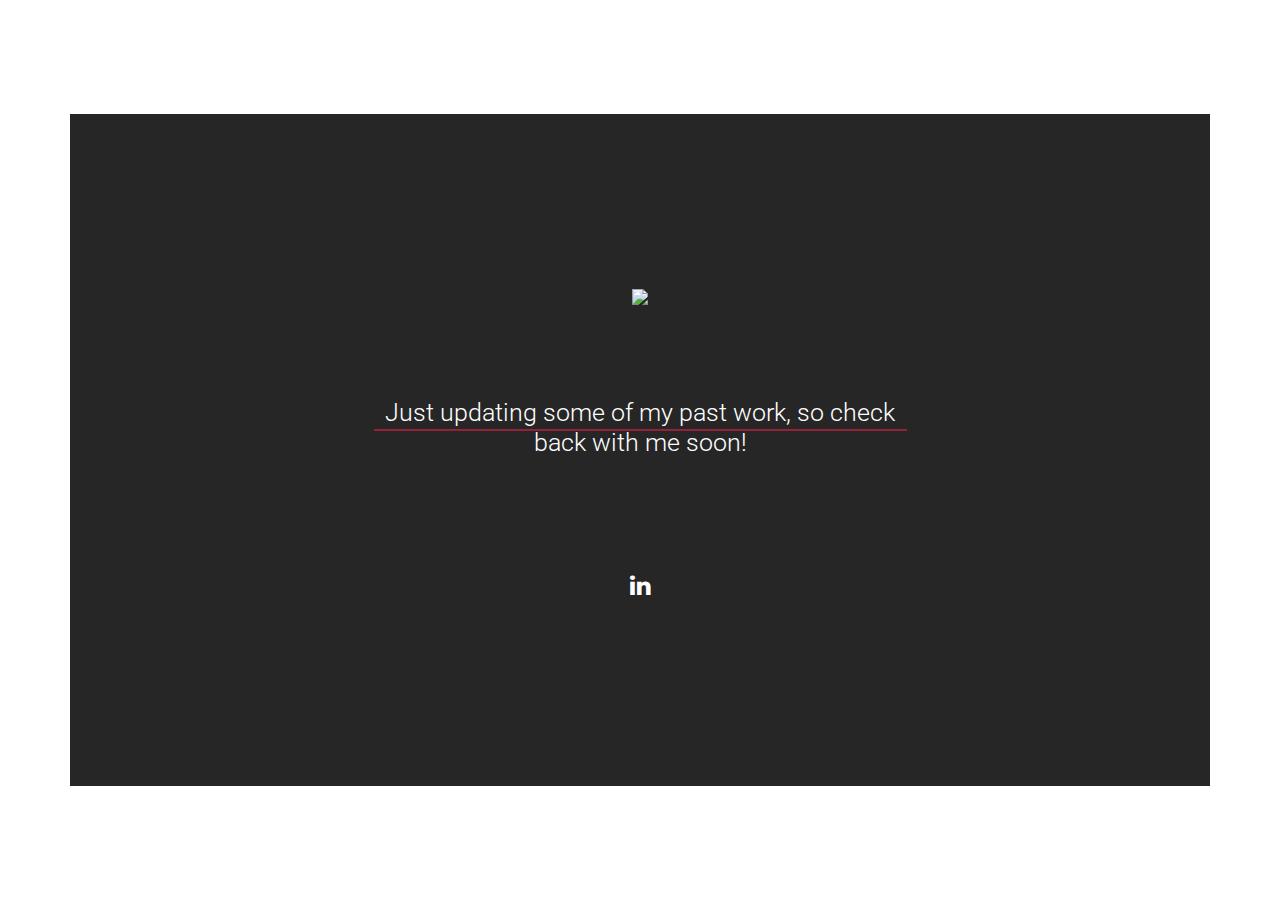
==== commit dc5d9c6e: "portfolio placeholder" ====
--- a/index.html
+++ b/index.html
@@ -8,9 +8,9 @@
         <meta name="viewport" content="width=device-width,initial-scale=1.0,maximum-scale=1" />
         <meta name="author" content="ThemeZaa">
         <!-- description -->
-        <meta name="description" content="Portfolio designed by Nick Winslow to illustrate recent work">
+        <meta name="description" content="POFO is a highly creative, modern, visually stunning and Bootstrap responsive multipurpose agency and portfolio HTML5 template with 25 ready home page demos.">
         <!-- keywords -->
-        <meta name="keywords" content="">
+        <meta name="keywords" content="creative, modern, clean, bootstrap responsive, html5, css3, portfolio, blog, agency, templates, multipurpose, one page, corporate, start-up, studio, branding, designer, freelancer, carousel, parallax, photography, personal, masonry, grid, coming soon, faq">
         <!-- favicon -->
         <link rel="shortcut icon" href="images/logo/nick-winslow-dark.png">
         <link rel="apple-touch-icon" href="images/apple-touch-icon-57x57.png">
@@ -46,334 +46,33 @@
             <script src="js/html5shiv.js"></script>
         <![endif]-->
     </head>
-    <body>
-    <!-- start header -->
-    <header>
-        <!-- start navigation -->
-        <nav class="navbar navbar-default bootsnav navbar-fixed-top header-light bg-transparent nav-box-width white-link">
-            <div class="container nav-header-container">
+    <body>   
+        <!-- start countdown section -->
+        <section class="no-padding full-screen cover-background" style="background: url('')">
+            <div class="container">
                 <div class="row">
-                    <!-- start logo -->
-                    <div class="col-md-2 col-xs-5">
-                        <a href="index.html" title="Pofo" class="logo">
-                            <img src="images/logo/nick-winslow-dark.png" class="logo-dark" alt="logo">
-                            <img src="images/logo/nick-winslow-light.png"  alt="logo" class="logo-light default"></a>
-                    </div>
-                    <!-- end logo -->
-                    <div class="col-md-7 col-xs-2 width-auto pull-right accordion-menu">
-                        <button type="button" class="navbar-toggle collapsed pull-right" data-toggle="collapse" data-target="#navbar-collapse-toggle-1">
-                            <span class="sr-only">toggle navigation</span>
-                            <span class="icon-bar"></span>
-                            <span class="icon-bar"></span>
-                            <span class="icon-bar"></span>
-                        </button>
-                        <div class="navbar-collapse collapse pull-right" id="navbar-collapse-toggle-1">
-                            <ul class="nav navbar-nav navbar-left panel-group no-margin alt-font font-weight-800">
-                                <li><a href="#home" title="Home" class="inner-link">Home</a></li>
-                                <li><a href="#about" title="About" class="inner-link">About Me</a></li>
-                                <li><a href="#work" title="Work" class="inner-link">Portfolio</a></li>
-                                <li><a href="#contact" title="Contact" class="inner-link">Contact</a></li>
-                            </ul>
+                    <div class="col-lg-12 col-md-12">
+                        <div class="position-relative full-screen">
+                            <div class="slider-typography text-center xs-overflow-auto">
+                                <div class="slider-text-middle-main padding-ten-tb">
+                                    <div class="slider-text-middle bg-black-opacity xs-padding-15px-all">
+                                        <div class="margin-eight-bottom xs-margin-30-bottom"><img src="/images/portfolio-holder.png"/></div>
+                                        <h6 class="font-weight-300 text-white margin-30px-bottom text-decoration-line-through-deep-pink width-45 center-col sm-width-60 xs-width-100">Just updating some of my past work, so check back with me soon!</h6>
+                                        <!-- <div data-enddate="2019/01/01 12:00:00" class="countdown text-center text-white counter-box-5"></div> -->
+                                        <div class="col-md-12 text-center social-icon-style-10 margin-six-top xs-margin-30px-top xs-no-padding">
+                                            <ul class="large-icon no-margin-bottom">
+                                                <li><a class="linkedin text-white" href="https://www.linkedin.com/in/nicholaswinslow/" target="_blank"><i class="fa fa-linkedin "></i><span></span></a></li>
+                                            </ul>
+                                        </div>
+                                    </div>
+                                </div>
+                            </div>
                         </div>
                     </div>
                 </div>
             </div>
-        </nav>
-        <!-- end navigation -->
-    </header>
-    <!-- end header -->
-
-    <!-- start parallax hero section -->
-    <section id="home" class="wow fadeIn no-padding parallax xs-background-image-center" data-stellar-background-ratio="0.5" style="background-image: url('images/home/newsaltflats.png')">
-        <div class="opacity-extra-medium bg-black"></div>
-        <div class="container-fluid position-relative full-screen">
-            <div class="slider-typography">
-                <div class="slider-text-middle-main">
-                    <div class="slider-text-bottom">
-                        <div class="col-lg-6 col-md-7 col-sm-12 col-xs-12 pull-right bg-white-opacity padding-six-lr md-padding-seven-lr padding-five-tb xs-padding-30px-all last-paragraph-no-margin">
-                            <div class="box-separator-line width-180px bg-white md-width-120px sm-width-90px sm-display-none"></div>
-                            <h2 class="font-weight-600 alt-font text-extra-dark-gray width-95 sm-width-100">Hello, I'm Nick Winslow</h2>
-                            <p class="text-large font-weight-300 text-dark-gray width-75 md-width-85 sm-width-95 xs-width-100 xs-display-none">
-                                I am a User Experience and Product Designer who loves coming up with beautiful and elegant solutions to make products easier and more enjoyable to use.</p>
-                            <a href="#work"  class="btn btn-medium btn-dark-gray margin-40px-top text-link-dark-gray xs-margin-10px-top">View My Work</a>
-                        </div>
-                    </div>
-                </div>
-            </div>
-        </div>
-    </section>
-    <!-- end parallax hero section -->
-
-    <!-- start bio section -->
-    <section id="about" class="wow fadeIn">
-        <div class="container">
-            <div class="row equalize md-equalize-auto">
-                <div class="col-lg-3 col-md-6 col-sm-6 col-xs-12 text-center display-table xs-margin-15px-bottom wow fadeIn">
-                    <div class="display-table-cell vertical-align-middle">
-                        <img src="/images/home/nick-sahara-small.jpg" alt="" class="width-100">
-                    </div>
-                </div>
-                <div class="col-lg-3 col-md-6 col-sm-6 col-xs-12 text-center display-table wow fadeIn" data-wow-delay="0.2s">
-                    <div class="display-table-cell vertical-align-middle">
-                        <img src="/images/home/nick-stars.png" alt="" class="width-100">
-                    </div>
-                </div>
-                <div class="col-lg-6 col-md-12 col-sm-12 col-xs-12 no-padding display-table md-margin-five-top sm-text-center xs-no-margin-top wow fadeIn" data-wow-delay="0.4s">
-                    <div class="display-table-cell vertical-align-middle padding-twelve-lr md-padding-15px-lr xs-text-center xs-padding-five-lr xs-padding-ten-top width-100">
-                        <h4 class="font-weight-600 alt-font text-extra-dark-gray letter-spacing-minus-1">I Love Product Design</h4>
-                        <p>
-                            I have been interested in technology my whole life.  After graduating High School and serving a
-                            volunteer two year service mission for the Church of Jesus Christ of Latter Day Saints, I returned to
-                            start an interest in web development and design.</p>
-
-                        <p>I have since attended school to learn how to code as well as design from <a href="https:www.devmounta.in" target="_blank">
-                            DevMountain</a>, a coding academy that specializes lin the accelerating learning of web technologies.  Such technologies
-                            include HTML, Javascript, Angular, Node.JS, and more.  Also while attending DevMountain,  I was able to attend classes
-                            of User Experience and User Interface Design, learning the full design process from user interviews, sketching, low-fidelity
-                            wire-frames as well as high-fidelity mockups in Sketch.  I love being able to think of an idea, design it, then take part in
-                            it's development.</p>
-
-                        <p>In my free time I love to participate in the sport of Martial Arts Tricking.  A sport consisting of various kicks, flips,
-                            and twists, Tricking has been a great way for me to de-stress from a productive days work.  I have done work in Tricking for both
-                            Youtube and Photography.</p>
-                        <a href="/nick_winslow.pdf" download="nick_winslow.pdf" target="_blank" class="btn btn-small btn-dark-gray">Download My Resume</a>
-                    </div>
-                </div>
-            </div>
-        </div>
-    </section>
-    <!-- end section -->
-
-    <!-- start parallax reel section -->
-    <!-- <section class="parallax wow fadeIn" data-stellar-background-ratio="0.3" style="background-image:url('/images/home/lilsahara2.jpg');">
-        <div class="opacity-extra-medium bg-black"></div>
-        <div class="container position-relative">
-            <div class="row">
-                <div class="col-lg-6 col-md-6 col-sm-10 col-xs-12 text-center center-col last-paragraph-no-margin"> -->
-                    <!-- <a class="popup-youtube" href="https://www.youtube.com/watch?v=90NOJDQShNU"><img src="images/icon-play.png" class="width-130px" alt=""/></a>
-                    <h4 class="alt-font text-white margin-15px-bottom xs-margin-20px-bottom">DGM 1100 REEL</h4>
-                    <p class="text-extra-large font-weight-300 text-light-gray width-85 xs-width-100 display-inline-block margin-25px-bottom">A quick look at my work</p> -->
-                <!-- </div>
-            </div>
-        </div>
-    </section> -->
-    <!-- end parallax section -->
-
-
-    <!-- start masonry portfolio section -->
-    <section id="work" class="no-padding-bottom wow fadeIn">
-        <div class="container">
-            <div class="row">
-                <div class="col-lg-6 col-md-6 col-sm-8 col-xs-12 center-col margin-eight-bottom text-center last-paragraph-no-margin sm-margin-40px-bottom xs-margin-30px-bottom">
-                    <h5 class="alt-font font-weight-700 text-extra-dark-gray text-uppercase margin-15px-bottom">Portfolio</h5>
-                    <p class="no-margin-bottom">Take a quick look at some of my past work</p>
-                </div>
-            </div>
-            <!-- <div class="row"> -->
-                <!-- <div class="col-md-12"> -->
-                    <!-- start filter navigation -->
-                    <!-- <ul class="portfolio-filter nav nav-tabs border-none portfolio-filter-tab-1 alt-font text-uppercase text-center text-small font-weight-600 margin-80px-bottom sm-margin-40px-bottom xs-margin-20px-bottom">
-                        <li class="nav active"><a href="javascript:void(0);" data-filter="*" class="xs-display-inline light-gray-text-link text-very-small">All</a></li>
-                        <li class="nav"><a href="javascript:void(0);" data-filter=".ux" class="xs-display-inline light-gray-text-link text-very-small">User Experience/Interface Design</a></li>
-                        <li class="nav"><a href="javascript:void(0);" data-filter=".video" class="xs-display-inline light-gray-text-link text-very-small">Video/Audio</a></li>
-                        <li class="nav"><a href="javascript:void(0);" data-filter=".graphic" class="xs-display-inline light-gray-text-link text-very-small">Graphic Design</a></li>
-                        <li class="nav"><a href="javascript:void(0);" data-filter=".photo" class="xs-display-inline light-gray-text-link text-very-small">Photography</a></li>
-                    </ul> -->
-                    <!-- end filter navigation -->
-                <!-- </div> -->
-            </div>
-        </div>
-        <div class="container-fluid padding-100px-bottom">
-            <div class="row">
-                <div class="filter-content overflow-hidden padding-15px-lr">
-                    <ul class="portfolio-grid work-4col gutter-small hover-option7">
-                        <li class="grid-sizer"></li>
-                        <!-- start portfolio item -->
-                        <li class="grid-item ux graphic wow fadeInUp">
-                            <a href="portfolio-nuvi.html">
-                                <figure>
-                                    <div class="portfolio-img"><img src="images/portfolio/nuvi/statsview650.png" alt=""/></div>
-                                    <figcaption>
-                                        <div class="portfolio-hover-main text-center last-paragraph-no-margin">
-                                            <div class="portfolio-hover-box vertical-align-middle">
-                                                <div class="portfolio-hover-content position-relative">
-                                                    <span class="font-weight-600 alt-font text-uppercase margin-one-bottom display-block text-extra-dark-gray">Nuvi</span>
-                                                    <p class="text-medium-gray text-uppercase text-extra-small">User Experience and Product Design</p>
-                                                </div>
-                                            </div>
-                                        </div>
-                                    </figcaption>
-                                </figure>
-                            </a>
-                        </li>
-                        <!-- end portfolio item -->
-                        <!-- start portfolio item -->
-                        <li class="grid-item ux wow fadeInUp" data-wow-delay="0.2s">
-                            <a href="portfolio-perknow.html">
-                                <figure>
-                                    <div class="portfolio-img"><img src="images/portfolio/perknow/perknowlogo650.png" alt=""/></div>
-                                    <figcaption>
-                                        <div class="portfolio-hover-main text-center last-paragraph-no-margin">
-                                            <div class="portfolio-hover-box vertical-align-middle">
-                                                <div class="portfolio-hover-content position-relative">
-                                                    <span class="font-weight-600 alt-font text-uppercase margin-one-bottom display-block text-extra-dark-gray">PerkNow</span>
-                                                    <p class="text-medium-gray text-uppercase text-extra-small">User Experience/Interface Design</p>
-                                                </div>
-                                            </div>
-                                        </div>
-                                    </figcaption>
-                                </figure>
-                            </a>
-                        </li>
-                        <!-- end portfolio item -->
-                        <!-- start portfolio item -->
-                        <li class="grid-item graphic wow fadeInUp" data-wow-delay="0.4s">
-                            <a href="portfolio-techego.html">
-                                <figure>
-                                    <div class="portfolio-img"><img src="images/portfolio/techego/sync-home800x650.png" alt=""/></div>
-                                    <figcaption>
-                                        <div class="portfolio-hover-main text-center last-paragraph-no-margin">
-                                            <div class="portfolio-hover-box vertical-align-middle">
-                                                <div class="portfolio-hover-content position-relative">
-                                                    <span class="font-weight-600 alt-font text-uppercase margin-one-bottom display-block text-extra-dark-gray">TECHeGO</span>
-                                                    <p class="text-medium-gray text-uppercase text-extra-small">Web Development | Logo Design</p>
-                                                </div>
-                                            </div>
-                                        </div>
-                                    </figcaption>
-                                </figure>
-                            </a>
-                        </li>
-                        <!-- end portfolio item -->
-                        <!-- start portfolio item -->
-                        <!-- <li class="grid-item video photo wow fadeInUp" data-wow-delay="0.6s">
-                            <a href="portfolio-tricking.html">
-                                <figure>
-                                    <div class="portfolio-img"><img src="images/portfolio/graphic/saltflats1800x650.png" alt=""/></div>
-                                    <figcaption>
-                                        <div class="portfolio-hover-main text-center last-paragraph-no-margin">
-                                            <div class="portfolio-hover-box vertical-align-middle">
-                                                <div class="portfolio-hover-content position-relative">
-                                                    <span class="font-weight-600 alt-font text-uppercase margin-one-bottom display-block text-extra-dark-gray">Martial Arts Tricking</span>
-                                                    <p class="text-medium-gray text-uppercase text-extra-small">Web and Photography</p>
-                                                </div>
-                                            </div>
-                                        </div>
-                                    </figcaption>
-                                </figure>
-                            </a>
-                        </li> -->
-                        <li class="grid-item video photo wow fadeInUp" data-wow-delay="0.6s">
-                            <a href="portfolio-tricking.html">
-                                <figure>
-                                    <div class="portfolio-img"><img src="images/portfolio/tricking/trickcentral.png" alt=""/></div>
-                                    <figcaption>
-                                        <div class="portfolio-hover-main text-center last-paragraph-no-margin">
-                                            <div class="portfolio-hover-box vertical-align-middle">
-                                                <div class="portfolio-hover-content position-relative">
-                                                    <span class="font-weight-600 alt-font text-uppercase margin-one-bottom display-block text-extra-dark-gray">Mobile App Design</span>
-                                                    <p class="text-medium-gray text-uppercase text-extra-small">User Experience / Interface Design</p>
-                                                </div>
-                                            </div>
-                                        </div>
-                                    </figcaption>
-                                </figure>
-                            </a>
-                        </li>
-                        <!-- end portfolio item -->
-                        <!-- start portfolio item -->
-                        <li class="grid-item video photo wow fadeInUp" data-wow-delay="0.6s">
-                            <a href="portfolio-nomi.html" target="_blank">
-                                <figure>
-                                    <div class="portfolio-img"><img src="images/portfolio/nomi/nomi650.png" alt=""/></div>
-                                    <figcaption>
-                                        <div class="portfolio-hover-main text-center last-paragraph-no-margin">
-                                            <div class="portfolio-hover-box vertical-align-middle">
-                                                <div class="portfolio-hover-content position-relative">
-                                                    <span class="font-weight-600 alt-font text-uppercase margin-one-bottom display-block text-extra-dark-gray">Nomi</span>
-                                                    <p class="text-medium-gray text-uppercase text-extra-small">User Experience / Interface Design</p>
-                                                </div>
-                                            </div>
-                                        </div>
-                                    </figcaption>
-                                </figure>
-                            </a>
-                        </li>
-                        <!-- end portfolio item -->
-
-                    </ul>
-                </div>
-            </div>
-        </div>
-    </section>
-    <!-- end masonry portfolio section -->
-
-    <!-- start features section -->
-    <section id="contact" class="wow fadeIn border-bottom border-color-extra-light-gray bg-dark-gray">
-        <div class="container">
-            <div class="row sm-col-2-nth">
-                <!-- start features box item -->
-                <div class="col-md-4 col-sm-6 col-xs-12 text-center sm-margin-50px-bottom xs-margin-30px-bottom wow fadeInUp last-paragraph-no-margin">
-                    <i class="icon-map-pin icon-medium margin-25px-bottom xs-margin-10px-bottom text-white"></i>
-                    <div class="text-white text-uppercase text-small font-weight-600 alt-font margin-5px-bottom">Address</div>
-                    <p class="width-70 md-width-85 sm-width-50 xs-width-60 xs-margin-10px-bottom center-col text-white">1460 South State Street A210, Orem UT 84097</p>
-                </div>
-                <!-- end features box item -->
-                <!-- start features box item -->
-                <div class="col-md-4 col-sm-6 col-xs-12 text-center sm-margin-50px-bottom xs-margin-30px-bottom wow fadeInUp last-paragraph-no-margin" data-wow-delay="0.2s">
-                    <i class="icon-chat icon-medium margin-25px-bottom xs-margin-10px-bottom text-white"></i>
-                    <div class="text-white text-uppercase text-small font-weight-600 alt-font margin-5px-bottom">Call Me</div>
-                    <p class="width-70 md-width-85 sm-width-50 xs-width-60 xs-margin-10px-bottom center-col text-white">Phone: 1-801-550-3501</p>
-                </div>
-                <!-- end features box item -->
-                <!-- start features box item -->
-                <div class="col-md-4 col-sm-6 col-xs-12 text-center xs-margin-30px-bottom wow fadeInUp last-paragraph-no-margin" data-wow-delay="0.4s">
-                    <i class="icon-envelope icon-medium margin-25px-bottom xs-margin-10px-bottom text-white"></i>
-                    <div class="text-white text-uppercase text-small font-weight-600 alt-font margin-5px-bottom">E-mail Me</div>
-                    <p class="width-70 md-width-85 sm-width-50 xs-width-60 xs-margin-10px-bottom center-col text-white"><a href="mailto:nicholaskwinslow@gmail.com" class="text-white">nicholaskwinslow@gmail.com</a></p>
-                </div>
-                <!-- end features box item -->
-            </div>
-        </div>
-    </section>
-    <!-- end features section -->
-
-    <!-- start footer -->
-    <footer class="footer-center-logo padding-one-all">
-        <div class="container">
-            <div class="row equalize xs-equalize-auto">
-                <!-- start copyright -->
-                <div class="col-md-4 col-sm-5 col-xs-12 text-small text-center alt-font display-table xs-text-center xs-margin-15px-bottom">
-                    <div class="display-table-cell vertical-align-middle">
-                        &COPY; 2017 Nick Winslow Design.
-                    </div>
-                </div>
-                <!-- end copyright -->
-                <!-- start logo -->
-                <div class="col-md-4 col-sm-2 col-xs-12 text-center display-table xs-margin-10px-bottom">
-                    <div class="display-table-cell vertical-align-middle">
-                        <a href="index.html"><img class="footer-logo" src="images/logo/nick-winslow-dark.png" alt="logo"></a>
-                    </div>
-                </div>
-                <!-- end logo -->
-                <!-- start social media -->
-                <div class="col-md-4 col-sm-5 col-xs-12 text-center display-table xs-text-center">
-                    <div class="display-table-cell vertical-align-middle">
-                        <span class="alt-font text-small margin-20px-right">On social networks</span>
-                        <div class="social-icon-style-8 display-inline-block vertical-align-middle">
-                            <ul class="small-icon no-margin-bottom">
-                                <li><a class="facebook text-extra-dark-gray" href="https://www.facebook.com/profile.php?id=1542672480&ref=bookmarks" target="_blank"><i class="fa fa-facebook" aria-hidden="true"></i></a></li>
-                                <li><a class="github text-extra-dark-gray" href="https://www.github.com/nkwinslow" target="_blank"><i class="fa fa-github no-margin-right" aria-hidden="true"></i></a></li>
-                                <li><a class="linkedin text-extra-dark-gray" href="https://www.linkedin.com/in/nicholaswinslow" target="_blank"><i class="fa fa-linkedin no-margin-right" aria-hidden="true"></i></a></li>
-                            </ul>
-                        </div>
-                    </div>
-                </div>
-                <!-- end social media -->
-            </div>
-        </div>
-    </footer>
-    <!-- end footer -->
+        </section>
+        <!-- end countdown section -->
         <!-- start scroll to top -->
         <a class="scroll-top-arrow" href="javascript:void(0);"><i class="ti-arrow-up"></i></a>
         <!-- end scroll to top  -->
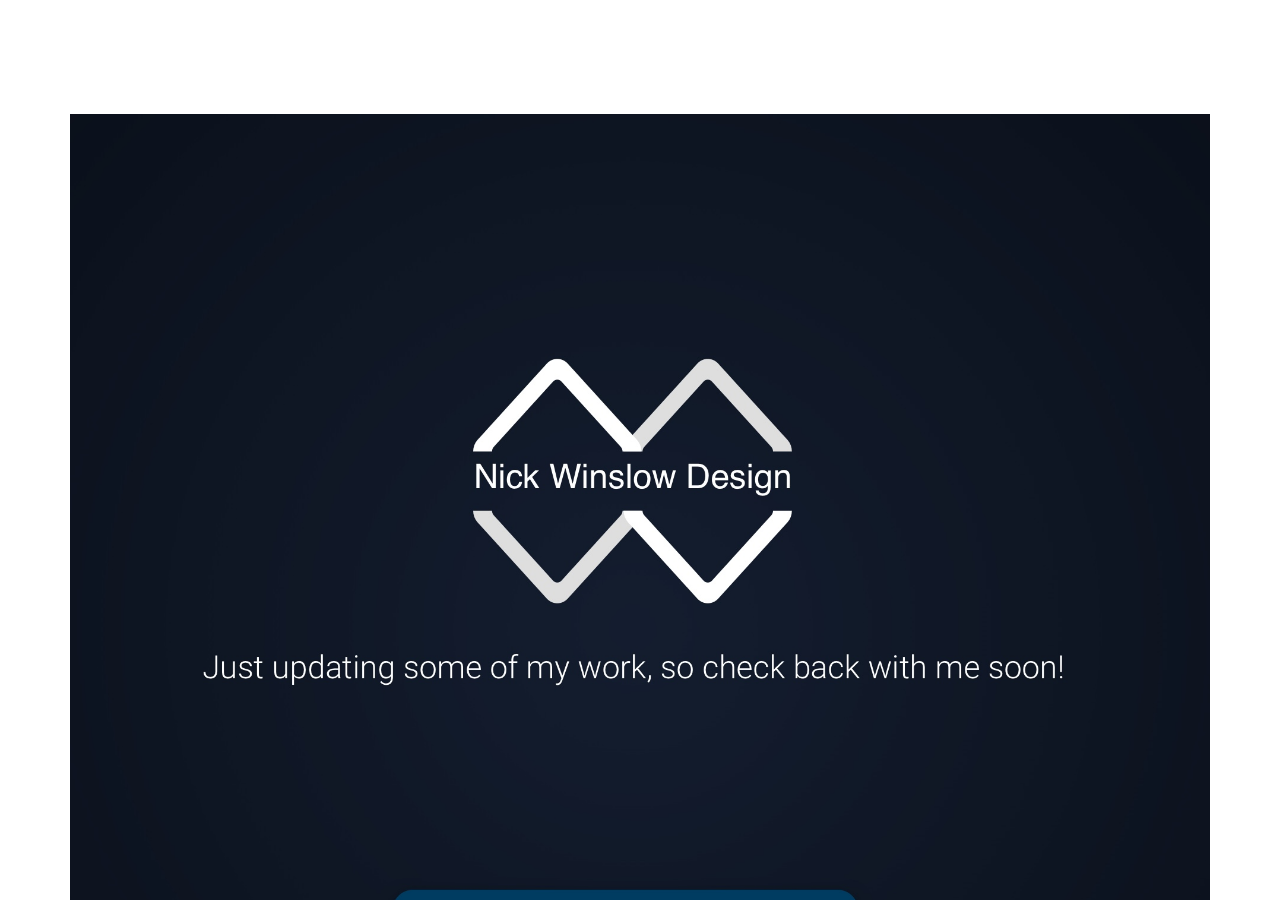
==== commit 2ec337d0: "portfolio placeholder update" ====
--- a/index.html
+++ b/index.html
@@ -56,8 +56,7 @@
                             <div class="slider-typography text-center xs-overflow-auto">
                                 <div class="slider-text-middle-main padding-ten-tb">
                                     <div class="slider-text-middle bg-black-opacity xs-padding-15px-all">
-                                        <div class="margin-eight-bottom xs-margin-30-bottom"><img src="/images/portfolio-holder.png"/></div>
-                                        <h6 class="font-weight-300 text-white margin-30px-bottom text-decoration-line-through-deep-pink width-45 center-col sm-width-60 xs-width-100">Just updating some of my past work, so check back with me soon!</h6>
+                                        <div class="margin-eight-bottom xs-margin-30-bottom"><img src="/images/portfolio-placeholder.jpg"/></div>
                                         <!-- <div data-enddate="2019/01/01 12:00:00" class="countdown text-center text-white counter-box-5"></div> -->
                                         <div class="col-md-12 text-center social-icon-style-10 margin-six-top xs-margin-30px-top xs-no-padding">
                                             <ul class="large-icon no-margin-bottom">
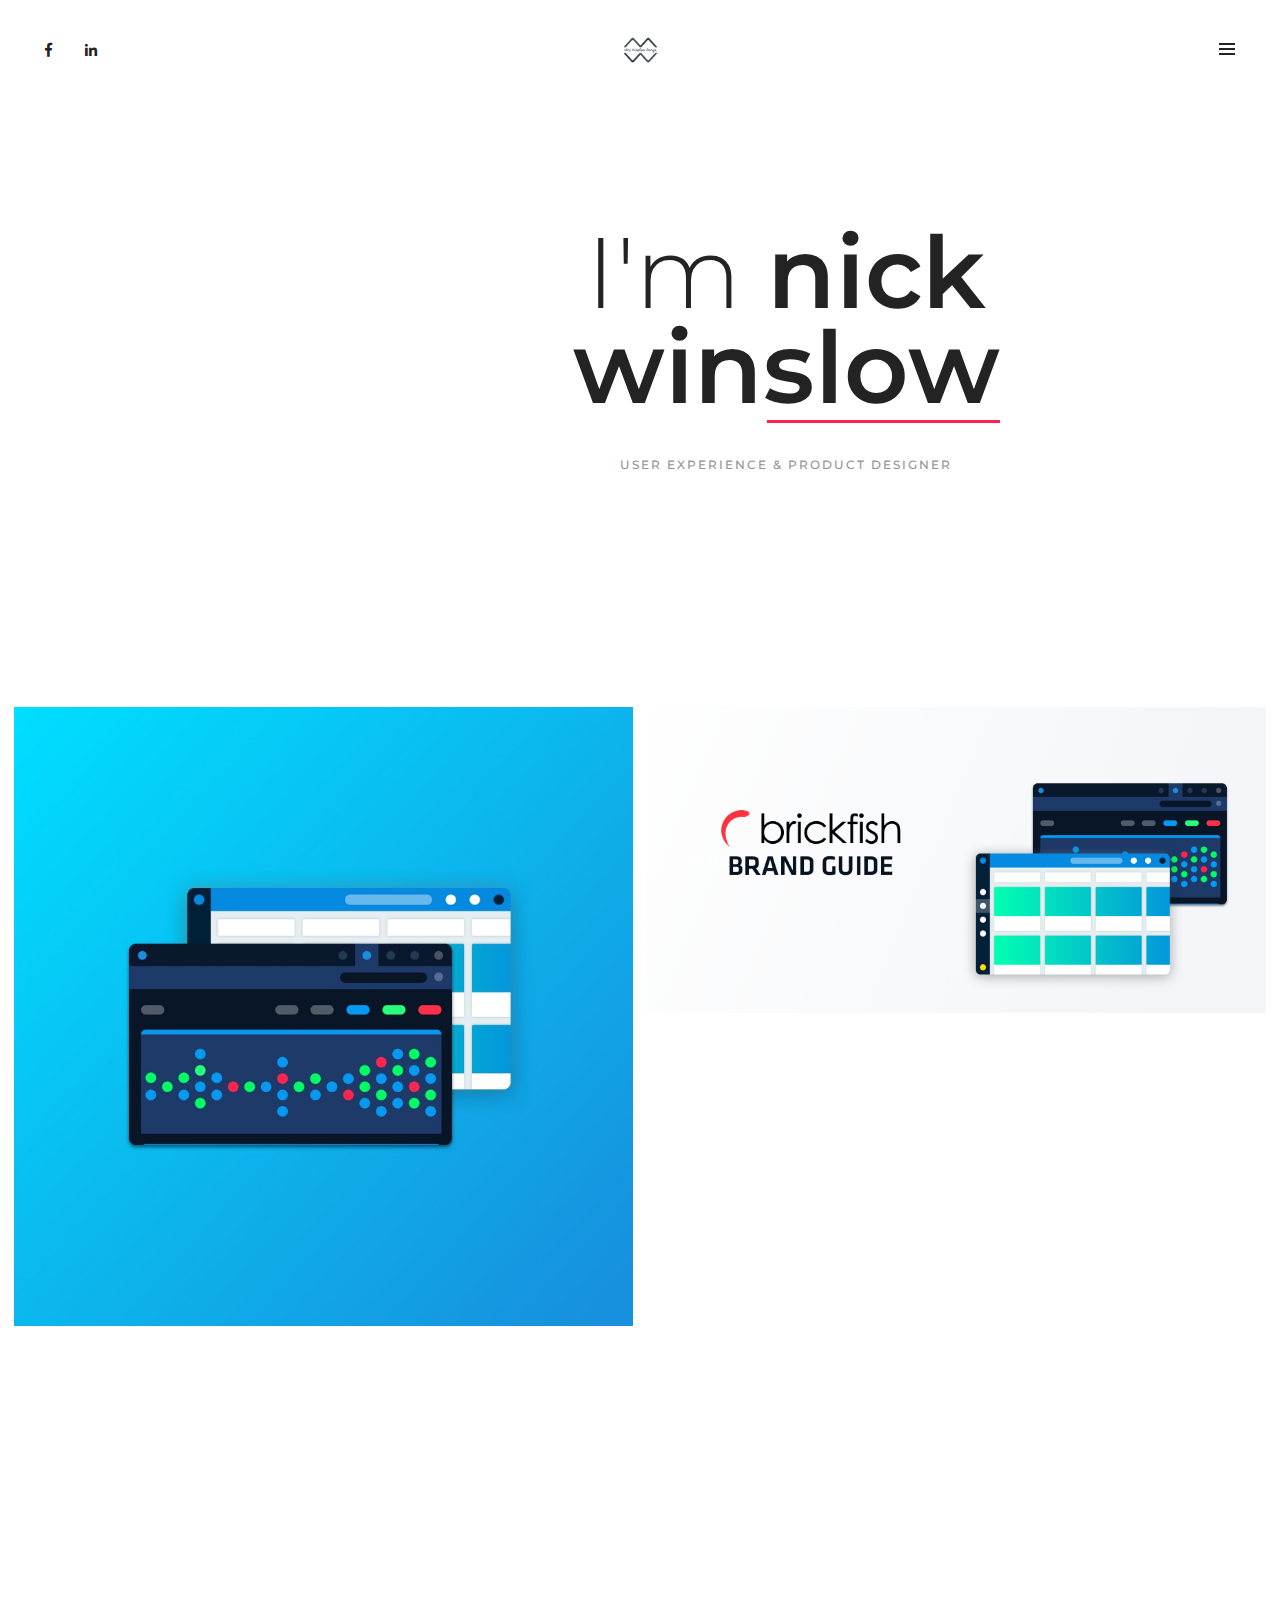
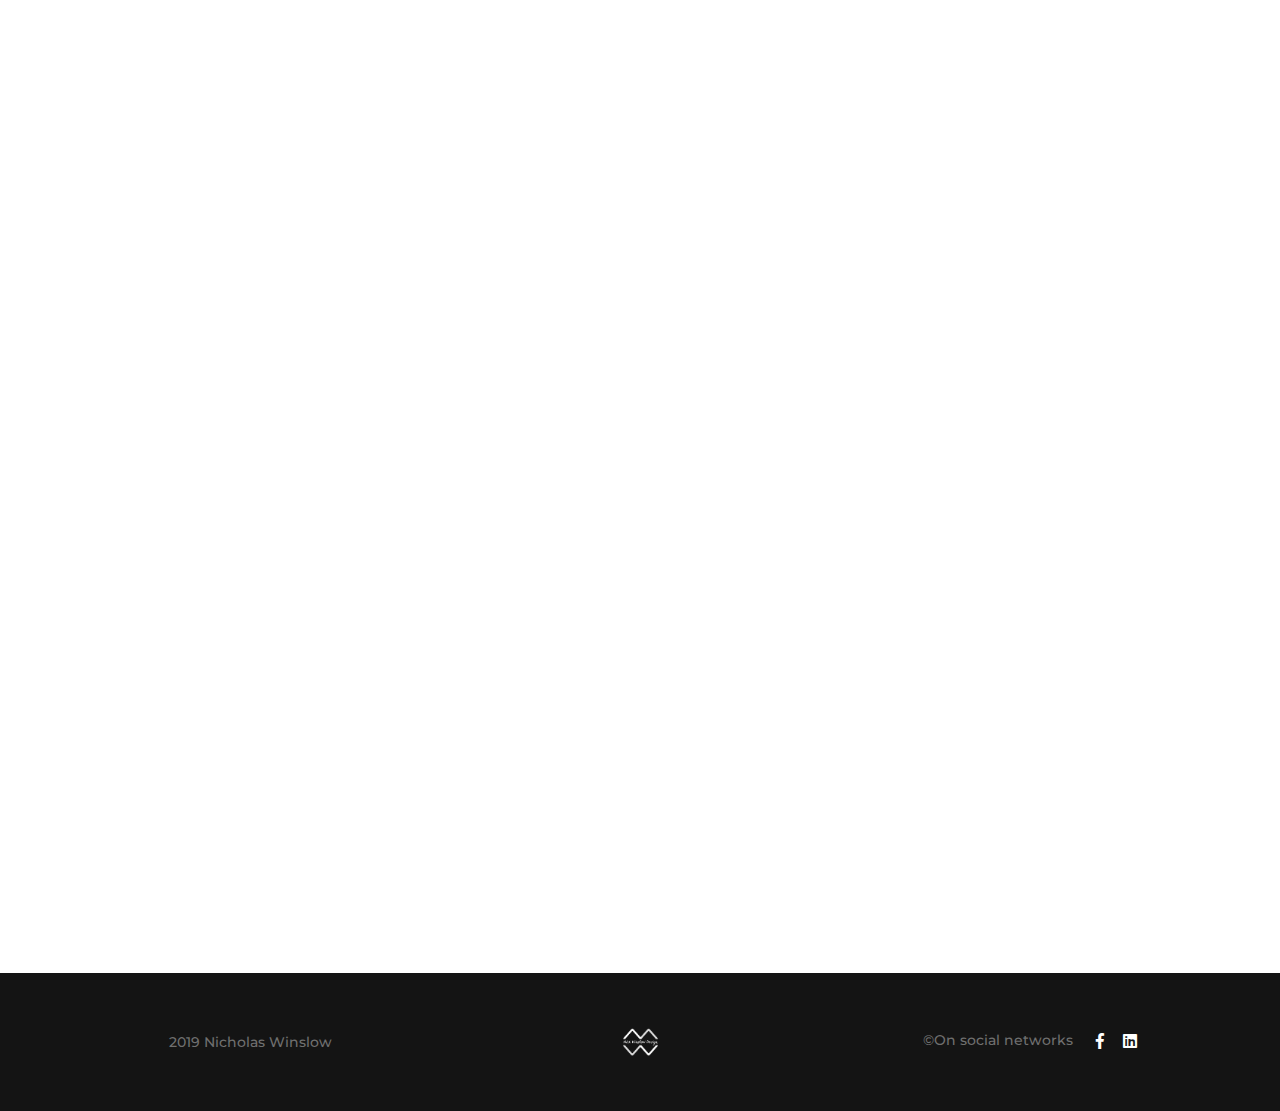
==== commit f04628a4: "portfolio redesign update" ====
--- a/index.html
+++ b/index.html
@@ -2,17 +2,17 @@
 <html class="no-js" lang="en">
     <head>
         <!-- title -->
-        <title>Nick Winslow Design</title>
+        <title>Nick Winslow - Portfolio</title>
         <meta charset="utf-8">
         <meta http-equiv="X-UA-Compatible" content="IE=edge" />
         <meta name="viewport" content="width=device-width,initial-scale=1.0,maximum-scale=1" />
         <meta name="author" content="ThemeZaa">
         <!-- description -->
-        <meta name="description" content="POFO is a highly creative, modern, visually stunning and Bootstrap responsive multipurpose agency and portfolio HTML5 template with 25 ready home page demos.">
+        <meta name="description" content="My Portfolio">
         <!-- keywords -->
-        <meta name="keywords" content="creative, modern, clean, bootstrap responsive, html5, css3, portfolio, blog, agency, templates, multipurpose, one page, corporate, start-up, studio, branding, designer, freelancer, carousel, parallax, photography, personal, masonry, grid, coming soon, faq">
+        <meta name="keywords" content="portfolio">
         <!-- favicon -->
-        <link rel="shortcut icon" href="images/logo/nick-winslow-dark.png">
+        <link rel="shortcut icon" href="images/favicon.png">
         <link rel="apple-touch-icon" href="images/apple-touch-icon-57x57.png">
         <link rel="apple-touch-icon" sizes="72x72" href="images/apple-touch-icon-72x72.png">
         <link rel="apple-touch-icon" sizes="114x114" href="images/apple-touch-icon-114x114.png">
@@ -46,22 +46,61 @@
             <script src="js/html5shiv.js"></script>
         <![endif]-->
     </head>
-    <body>   
-        <!-- start countdown section -->
-        <section class="no-padding full-screen cover-background" style="background: url('')">
-            <div class="container">
-                <div class="row">
-                    <div class="col-lg-12 col-md-12">
-                        <div class="position-relative full-screen">
-                            <div class="slider-typography text-center xs-overflow-auto">
-                                <div class="slider-text-middle-main padding-ten-tb">
-                                    <div class="slider-text-middle bg-black-opacity xs-padding-15px-all">
-                                        <div class="margin-eight-bottom xs-margin-30-bottom"><img src="/images/portfolio-placeholder.jpg"/></div>
-                                        <!-- <div data-enddate="2019/01/01 12:00:00" class="countdown text-center text-white counter-box-5"></div> -->
-                                        <div class="col-md-12 text-center social-icon-style-10 margin-six-top xs-margin-30px-top xs-no-padding">
-                                            <ul class="large-icon no-margin-bottom">
-                                                <li><a class="linkedin text-white" href="https://www.linkedin.com/in/nicholaswinslow/" target="_blank"><i class="fa fa-linkedin "></i><span></span></a></li>
-                                            </ul>
+    <body class="width-100">
+        <!-- start header -->
+        <header>
+            <!-- start navigation -->
+            <nav class="navbar navbar-default bootsnav bg-transparent nav-top-scroll">
+                <div class="container-fluid nav-header-container height-100px padding-three-half-lr xs-height-70px xs-padding-15px-lr">
+                    <!-- start header navigation -->
+                    <div class="row">
+                        <div class="col-md-4 col-sm-4 col-xs-6 hidden-xs text-left">
+                            <div class="social-icon">
+                                <a href="https://www.facebook.com/profile.php?id=1542672480" title="Facebook" target="_blank"><i class="fab fa-facebook-f text-extra-dark-gray" aria-hidden="true"></i></a>
+                                <a href="https://linkedin.com/in/nicholaswinslow" title="linkedin" target="_blank"><i class="fab fa-linkedin-in text-extra-dark-gray"></i></a>
+                            </div>
+                        </div>
+                        <!-- start logo -->
+                        <div class="col-md-4 col-sm-4 col-xs-6 text-center xs-text-left">
+                            <a class="logo" href="index.html"><img src="images/logo/nick-winslow-dark.png" data-rjs="images/logo/nick-winslow-dark" class="default" alt="Logo"></a>
+                        </div>
+                        <!-- end logo -->
+                        <div class="col-md-4 col-sm-4 col-xs-6 text-right">
+                            <div class="hamburger-menu">
+                                <div class="btn btn-hamburger border-none">
+                                    <button class="navbar-toggle mobile-toggle" type="button" id="open-button" data-toggle="collapse" data-target=".navbar-collapse">
+                                        <span></span>
+                                        <span></span>
+                                        <span></span>
+                                    </button>
+                                    <!--<span class="close-menu text-white font-weight-300 alt-font text-extra-large">x</span>-->
+                                </div>
+                                <div class="hamburger-menu-wrepper xs-text-center">
+                                    <div class="hamburger-logo text-left"><a href="index.html" class="logo"><img src="images/logo/nick-winslow-light.png" data-rjs="images/logo/nick-winslow-light" alt=""/></a></div>
+                                    <div class="btn btn-hamburger border-none">
+                                        <button class="close-menu close-button-menu" id="close-button"></button>
+                                    </div>
+                                    <div class="animation-box">
+                                        <div class="menu-middle">
+                                            <div class="menu-wrapper display-table-cell vertical-align-middle text-left">
+                                                <div class="equalize no-margin">
+                                                    <div class="col-lg-8 col-md-8 col-sm-7 col-xs-12 display-table">
+                                                        <div class="display-table-cell vertical-align-middle">
+                                                            <ul class="hamburger-menu-links alt-font">
+                                                                <li><a href="index.html" title="Home">Home</a></li>
+                                                                <li><a href="/nick_winslow.pdf" download="nick_winslow.pdf" target="_blank" title="Resume">My Resume</a></li>
+                                                            </ul>
+                                                        </div>
+                                                    </div>
+                                                    <div class="col-lg-4 col-md-4 col-sm-5 col-xs-12 display-table">
+                                                        <div class="display-table-cell vertical-align-middle social-style-3">
+                                                            <span class="text-extra-large text-deep-pink alt-font display-block margin-15px-bottom">Nicholas Winslow</span>
+                                                            <span class="text-medium alt-font display-block font-weight-300 margin-15px-bottom line-height-30">515 South Oakview Lane<br>Bountiful, UT 84010<br/>Call - 801.550.3501<br/>Email - <a href="mailto:info@domain.com" class="text-white" target="_blank">nicholaskwinslow@gmail.com</a></span>
+                                                            <div class="separator-line-horrizontal-medium-light2 bg-deep-pink margin-25px-tb xs-margin-15px-tb display-inline-block"></div>
+                                                        </div>
+                                                    </div>
+                                                </div>
+                                            </div>
                                         </div>
                                     </div>
                                 </div>
@@ -69,9 +108,247 @@
                         </div>
                     </div>
                 </div>
+                <!-- end header navigation -->
+            </nav>
+            <!-- end navigation -->
+
+        </header>
+        <!-- end header -->
+        <!-- start hero section -->
+        <section class="wow fadeIn no-padding mobile-height parallax" data-stellar-background-ratio="0.5" style="background-image: url('images/homepage-option18-banner.jpg')">
+            <div class="container text-center one-third-screen md-height-350px sm-height-500px xs-height-auto xs-padding-40px-top xs-padding-50px-bottom">
+                <div class="row">
+                    <div class="col-md-3 col-sm-3 col-xs-12 display-table one-third-screen md-height-350px sm-height-500px xs-height-auto text-center wow bounceInLeft xs-height-auto xs-margin-30px-bottom">
+                        <div class="display-table-cell vertical-align-middle">
+                            <img alt="" src="images/home/header-pic.png">
+                        </div>
+                    </div>
+                    <div class="col-md-9 col-sm-9 col-xs-12 display-table one-third-screen md-height-350px sm-height-500px xs-height-auto text-center wow bounceInRight xs-height-auto">
+                        <div class="display-table-cell vertical-align-middle">
+                            <div class="font-weight-300 alt-font title-large text-extra-dark-gray display-inline-block vertical-align-bottom margin-auto">I'm <span class="font-weight-600 text-bold-underline position-relative">nick winslow</span></div>
+                            <div class="text-medium-gray text-small text-uppercase margin-40px-top letter-spacing-2 alt-font xs-margin-10px-top">User Experience & Product Designer</div>
+                        </div>
+                    </div>
+                </div>
             </div>
         </section>
-        <!-- end countdown section -->
+        <!-- end hero section -->
+    
+        <!-- start portfolio section -->
+        <section class="wow fadeIn no-padding">
+            <!-- <div class="container">
+                <div class="row">
+                    <div class="col-md-12"> -->
+                        <!-- start filter navigation -->
+                        <!-- <ul class="portfolio-filter nav nav-tabs border-none portfolio-filter-tab-1 font-weight-600 alt-font text-uppercase text-center margin-80px-bottom text-small sm-margin-40px-bottom xs-margin-20px-bottom">
+                            <li class="nav active"><a href="javascript:void(0);" data-filter="*" class="xs-display-inline light-gray-text-link text-very-small">All</a></li>
+                            <li class="nav"><a href="javascript:void(0);" data-filter=".web" class="xs-display-inline light-gray-text-link text-very-small">Web</a></li>
+                            <li class="nav"><a href="javascript:void(0);" data-filter=".advertising" class="xs-display-inline light-gray-text-link text-very-small">Advertising</a></li>
+                            <li class="nav"><a href="javascript:void(0);" data-filter=".branding" class="xs-display-inline light-gray-text-link text-very-small">Branding</a></li>
+                            <li class="nav"><a href="javascript:void(0);" data-filter=".design" class="xs-display-inline light-gray-text-link text-very-small">Design</a></li>
+                            <li class="nav"><a href="javascript:void(0);" data-filter=".photography" class="xs-display-inline light-gray-text-link text-very-small">Photography</a></li>
+                        </ul>                                                                            -->
+                        <!-- end filter navigation -->
+                    <!-- </div>
+                </div>
+            </div> -->
+            <div class="container-fluid">
+                <div class="row">
+                    <div class="col-md-12 no-padding-lr xs-padding-15px-lr">
+                        <div class="filter-content overflow-hidden">
+                            <ul class="portfolio-grid portfolio-metro-grid work-4col hover-option8 gutter-medium">
+                                <li class="grid-sizer"></li>
+                                
+                                <!-- start portfolio item -->
+                                <li class="grid-item grid-item-double design wow fadeInUp" data-wow-delay="0.4s">
+                                    <a href="nuvi.html">
+                                        <figure>
+                                            <div class="portfolio-img"><img src="images/portfolio/nuvi/thumbnail.jpg" alt=""/></div>
+                                            <figcaption>
+                                                <div class="portfolio-hover-main">
+                                                    <div class="portfolio-hover-box vertical-align-middle"> 
+                                                        <div class="portfolio-icon alt-font font-weight-600 icon-medium">+</div>
+                                                        <span class="text-extra-large alt-font text-extra-dark-gray margin-5px-bottom">Monitors Enterprise</span>
+                                                        <p class="no-letter-spacing text-small no-margin-bottom text-medium-gray">UX/UI</p>
+                                                    </div>
+                                                </div> 
+                                            </figcaption>
+                                        </figure>
+                                    </a>
+                                </li>
+                                <!-- end portfolio item -->
+                                <!-- start portfolio item -->
+                                <li class="grid-item grid-item-double branding web wow fadeInUp">
+                                    <a href="brand-guide.html">
+                                        <figure>
+                                            <div class="portfolio-img"><img src="images/portfolio/brandguide/thumbnail.png" alt=""/></div>
+                                            <figcaption>
+                                                <div class="portfolio-hover-main">
+                                                    <div class="portfolio-hover-box vertical-align-middle"> 
+                                                        <div class="portfolio-icon alt-font font-weight-600 icon-medium">+</div>
+                                                        <span class="text-extra-large alt-font text-extra-dark-gray margin-5px-bottom">Nuvi Brand Guide</span>
+                                                        <p class="no-letter-spacing text-small no-margin-bottom text-medium-gray">Logo & Branding</p>
+                                                    </div>
+                                                </div> 
+                                            </figcaption>
+                                        </figure>
+                                    </a>
+                                </li>
+                                <!-- end portfolio item -->
+                                <!-- start portfolio item -->
+                                <li class="grid-item wow advertising design fadeInUp">
+                                    <a href="amazon-web-services.html">
+                                        <figure>
+                                            <div class="portfolio-img"><img src="images/portfolio/aws/aws-thumbnail.jpg" alt=""/></div>
+                                            <figcaption>
+                                                <div class="portfolio-hover-main">
+                                                    <div class="portfolio-hover-box vertical-align-middle"> 
+                                                        <div class="portfolio-icon alt-font font-weight-600 icon-medium">+</div>
+                                                        <span class="text-extra-large alt-font text-extra-dark-gray margin-5px-bottom">Amazon Web Services</span>
+                                                        <p class="no-letter-spacing text-small no-margin-bottom text-medium-gray">Conference Leaderboard Application</p>
+                                                    </div>
+                                                </div> 
+                                            </figcaption>
+                                        </figure>
+                                    </a>
+                                </li>
+                                <!-- end portfolio item -->
+                                <!-- start  portfolio item -->
+                                <li class="grid-item wow fadeInUp web branding photography" data-wow-delay="0.2s">
+                                    <a href="portfolio-perknow.html">
+                                        <figure>
+                                            <div class="portfolio-img"><img src="images/portfolio/perknow/thumbnail.jpg" alt=""/></div>
+                                            <figcaption>
+                                                <div class="portfolio-hover-main">
+                                                    <div class="portfolio-hover-box vertical-align-middle"> 
+                                                        <div class="portfolio-icon alt-font font-weight-600 icon-medium">+</div>
+                                                        <span class="text-extra-large alt-font text-extra-dark-gray margin-5px-bottom">PerkNow</span>
+                                                        <p class="no-letter-spacing text-small no-margin-bottom text-medium-gray">Web and Mobile Application</p>
+                                                    </div>
+                                                </div> 
+                                            </figcaption>
+                                        </figure>
+                                    </a>
+                                </li>
+                                <!-- end portfolio item -->
+                                <!-- start portfolio item -->
+                                <li class="grid-item grid-item-double advertising wow fadeInUp" data-wow-delay="0.2s">
+                                    <a href="portfolio-tricking.html">
+                                        <figure>
+                                            <div class="portfolio-img"><img src="images/portfolio/tricking/thumbnail.jpg" alt=""/></div>
+                                            <figcaption>
+                                                <div class="portfolio-hover-main">
+                                                    <div class="portfolio-hover-box vertical-align-middle"> 
+                                                        <div class="portfolio-icon alt-font font-weight-600 icon-medium">+</div>
+                                                        <span class="text-extra-large alt-font text-extra-dark-gray margin-5px-bottom">Trick Central</span>
+                                                        <p class="no-letter-spacing text-small no-margin-bottom text-medium-gray">Mobile & Animation</p>
+                                                    </div>
+                                                </div> 
+                                            </figcaption>
+                                        </figure>
+                                    </a>
+                                </li>
+                                <!-- end portfolio item -->
+                                <!-- start portfolio item -->
+                                <li class="grid-item grid-item-double web photography wow fadeInUp" data-wow-delay="0.4s">
+                                    <a href="portfolio-techego.html">
+                                        <figure>
+                                            <div class="portfolio-img"><img src="images/portfolio/techego/thumbnail.jpg" alt=""/></div>
+                                            <figcaption>
+                                                <div class="portfolio-hover-main">
+                                                    <div class="portfolio-hover-box vertical-align-middle"> 
+                                                        <div class="portfolio-icon alt-font font-weight-600 icon-medium">+</div>
+                                                        <span class="text-extra-large alt-font text-extra-dark-gray margin-5px-bottom">TECHeGO</span>
+                                                        <p class="no-letter-spacing text-small no-margin-bottom text-medium-gray">Web & Graphic</p>
+                                                    </div>
+                                                </div> 
+                                            </figcaption>
+                                        </figure>
+                                    </a>
+                                </li>
+                                <!-- end portfolio item -->
+                                <!-- start portfolio item -->
+                                <li class="grid-item grid-item-double branding photography wow fadeInUp">
+                                    <a href="portfolio-nomi.html">
+                                        <figure>
+                                            <div class="portfolio-img"><img src="images/portfolio/nomi/nomi-logo.png" alt=""/></div>
+                                            <figcaption>
+                                                <div class="portfolio-hover-main">
+                                                    <div class="portfolio-hover-box vertical-align-middle"> 
+                                                        <div class="portfolio-icon alt-font font-weight-600 icon-medium">+</div>
+                                                        <span class="text-extra-large alt-font text-extra-dark-gray margin-5px-bottom">Nomi</span>
+                                                        <p class="no-letter-spacing text-small no-margin-bottom text-medium-gray">Mobile and Web Application</p>
+                                                    </div>
+                                                </div> 
+                                            </figcaption>
+                                        </figure>
+                                    </a>
+                                </li>
+                                <!-- end portfolio item -->                                
+                                
+                                <!-- start portfolio item -->
+                                <!-- <li class="grid-item grid-item-double web photography wow fadeInUp">
+                                    <a href="single-project-page-02.html">
+                                        <figure>
+                                            <div class="portfolio-img"><img src="http://placehold.it/900x445" alt=""/></div>
+                                            <figcaption>
+                                                <div class="portfolio-hover-main">
+                                                    <div class="portfolio-hover-box vertical-align-middle"> 
+                                                        <div class="portfolio-icon alt-font font-weight-600 icon-medium">+</div>
+                                                        <span class="text-extra-large alt-font text-extra-dark-gray margin-5px-bottom">Crop Identity</span>
+                                                        <p class="no-letter-spacing text-small no-margin-bottom text-medium-gray">Branding and Brochure</p>
+                                                    </div>
+                                                </div> 
+                                            </figcaption>
+                                        </figure>
+                                    </a>
+                                </li> -->
+                                <!-- end portfolio item --> 
+                            </ul>
+                        </div>
+                    </div>
+                </div>
+            </div>
+        </section>
+        <!-- end portfolio section -->
+   <!-- start footer --> 
+   <footer class="footer-standard-dark bg-extra-dark-gray"> 
+        
+    <div class="bg-dark-footer padding-50px-tb xs-padding-30px-tb">
+        <div class="container">
+            <div class="row equalize xs-equalize-auto">
+                <!-- start slogan -->
+                <div class="col-md-4 col-sm-5 col-xs-12 text-center alt-font display-table xs-text-center xs-margin-15px-bottom">
+                    <div class="display-table-cell vertical-align-middle">
+                        2019 Nicholas Winslow
+                    </div>
+                </div>
+                <!-- end slogan -->
+                <!-- start logo -->
+                <div class="col-md-4 col-sm-2 col-xs-12 text-center display-table xs-margin-10px-bottom">
+                    <div class="display-table-cell vertical-align-middle">
+                        <a href="index.html"><img class="footer-logo" src="images/logo/nick-winslow-light.png" data-rjs="images/logo/nick-winslow-light" alt="Pofo"></a>
+                    </div>
+                </div>
+                <!-- end logo -->
+                <!-- start social media -->
+                <div class="col-md-4 col-sm-5 col-xs-12 col-xs-12 text-center display-table xs-text-center">
+                    <div class="display-table-cell vertical-align-middle">
+                        <span class="alt-font margin-20px-right">&copy;On social networks</span>
+                        <div class="social-icon-style-8 display-inline-block vertical-align-middle">
+                            <ul class="small-icon no-margin-bottom">
+                                <li><a class="facebook text-white" href="https://www.facebook.com/" target="_blank"><i class="fab fa-facebook-f" aria-hidden="true"></i></a></li>
+                                <li><a class="linkedin text-white" href="https://linkedin.com/in/nicholaswinslow" target="_blank"><i class="fab fa-linkedin"></i></a></li>
+                            </ul>
+                        </div>
+                    </div>
+                </div>
+                <!-- end social media -->
+            </div>
+        </div>
+    </div>
+</footer>
+<!-- end footer -->
         <!-- start scroll to top -->
         <a class="scroll-top-arrow" href="javascript:void(0);"><i class="ti-arrow-up"></i></a>
         <!-- end scroll to top  -->
--- a/css/style.css
+++ b/css/style.css
@@ -3,7 +3,7 @@
 /* ----------------------------------
 
 Name: style.css
-Version: 1.0
+Version: 1.3
 
 -------------------------------------
 
@@ -138,16 +138,16 @@
 a.text-link-deep-pink:hover, a.text-link-deep-pink:hover i, a.text-link-deep-pink:focus, a.text-link-deep-pink:focus i {color:#fff}
 
 /* hover color */
-a.text-white-hover:hover, a.text-white-hover:focus {color:#fff}
-a.text-black-hover:hover, a.text-black-hover:focus {color:#000}
-a.text-deep-pink-hover:hover, a.text-deep-pink-hover:focus {color:#ff214f}
-a.text-extra-dark-gray-hover:hover {color:#232323}
-a.text-dark-gray-hover:hover {color:#626262}
-a.text-extra-medium-gray-hover:hover {color:#757575}
-a.text-medium-gray-hover:hover {color:#939393}
-a.text-extra-light-gray-hover:hover {color:#b7b7b7}
-a.text-light-gray-hover:hover {color:#d6d5d5}
-a.text-very-light-gray-hover:hover {color:#ededed}
+a.text-white-hover:hover, a.text-white-hover:focus {color:#fff !important;}
+a.text-black-hover:hover, a.text-black-hover:focus {color:#000 !important;}
+a.text-deep-pink-hover:hover, a.text-deep-pink-hover:focus {color:#ff214f !important;}
+a.text-extra-dark-gray-hover:hover {color:#232323 !important;}
+a.text-dark-gray-hover:hover {color:#626262 !important;}
+a.text-extra-medium-gray-hover:hover {color:#757575 !important;}
+a.text-medium-gray-hover:hover {color:#939393 !important;}
+a.text-extra-light-gray-hover:hover {color:#b7b7b7 !important;}
+a.text-light-gray-hover:hover {color:#d6d5d5 !important;}
+a.text-very-light-gray-hover:hover {color:#ededed !important;}
 
 /* letter spacing */
 .no-letter-spacing {letter-spacing:0px}
@@ -350,6 +350,7 @@
 
 /* divider */
 .divider-full {width:100%; height: 1px; display: inline-block}
+.new-demo {background: #ff214f; font-size: 10px; font-weight: 600; color: #fff; margin-left: 8px; padding: 2px 8px;}
 
 /* opacity */
 .opacity-very-light {position: absolute; height: 100%; width: 100%; opacity: 0.2; top:0; left: 0;}
@@ -1623,7 +1624,7 @@
 .overflow-visible {overflow:visible !important}
 .overflow-auto {overflow:auto !important}
 
-.display-flex { -ms-box-orient: horizontal; display: -webkit-box; display: -moz-box; display: -ms-inline-flexbox; display: -moz-flex; display: -webkit-inline-flex; display: flex; -webkit-flex-flow: row wrap; flex-flow: row wrap; -ms-flex-flow: row wrap; -moz-flex-flow: row wrap; -o-flex-flow: row wrap;}
+.display-flex { -ms-box-orient: horizontal; display: -webkit-box; display: -moz-box; display: -ms-flexbox; display: -moz-flex; display: -webkit-flex; display: flex; -webkit-flex-flow: row; flex-flow: row; -ms-flex-flow: row; -moz-flex-flow: row; -o-flex-flow: row;}
 .display-flex > div:nth-of-type(1) { order: 2;-webkit-order:2;-moz-order:2;-ms-order:2}
 .display-flex > div:nth-of-type(2) {order: 1;-webkit-order:1;-moz-order:1;-ms-order:1}
 .display-flex > div:nth-of-type(3) { order: 3;-webkit-order:3;-moz-order:3;-ms-order:3}
@@ -1911,7 +1912,7 @@
 .extra-small-icon a {font-size: 14px; width:30px; height:30px;line-height:29px;}
 .small-icon a {font-size: 16px; width: 40px; height:40px;line-height: 38px;}
 .medium-icon a {font-size: 20px; width: 50px; height:50px;line-height: 48px;}
-.large-icon a {font-size: 24px; width: 60px; height: 60px;line-height: 58px;}
+.large-icon a {font-size: 24px; width: 60px; height: 60px;line-height: 61px;}
 .extra-large-icon a {font-size: 30px; width: 70px; height: 70px;line-height: 68px;}
 
 /* social icon style */
@@ -2145,10 +2146,11 @@
     Magnific popup
 ====================================== */
 
-.mfp-bg {background: #000; opacity: 0.93;}
+.mfp-bg, .my-mfp-zoom-in.mfp-ready.mfp-bg, .my-mfp-slide-bottom.mfp-ready.mfp-bg {background: #000; opacity: 0.93;}
 .mfp-bg, .mfp-wrap {z-index: 10007}
 #popup-form {cursor:default;}
 .mfp-image-holder .mfp-close, .mfp-iframe-holder .mfp-close {color:#fff; background: transparent}
+.mfp-iframe-scaler iframe {box-shadow: none;}
 
 .mfp-close,.mfp-close:active {opacity: 1; background-color:transparent; color: #fff; right: 30px; top: 30px;}
 .modal-popup-main .mfp-close, .modal-popup-main .mfp-close:active { right: 0; top: 0;}
@@ -2181,8 +2183,6 @@
 /* dark overlay, start state */
 .my-mfp-zoom-in.mfp-bg {opacity: 0; -webkit-transition: opacity 0.3s ease-out; -moz-transition: opacity 0.3s ease-out; -o-transition: opacity 0.3s ease-out; -ms-transition: opacity 0.3s ease-out; transition: opacity 0.3s ease-out;}
 
-/* animate in */
-.my-mfp-zoom-in.mfp-ready.mfp-bg {opacity: 0.8;}
 
 /* animate out */
 .my-mfp-zoom-in.mfp-removing.mfp-bg {opacity: 0;}
@@ -2199,8 +2199,6 @@
 /* dark overlay, start state */
 .my-mfp-slide-bottom.mfp-bg {opacity: 0;-webkit-transition: opacity 0.3s ease-out; -moz-transition: opacity 0.3s ease-out; -o-transition: opacity 0.3s ease-out; -ms-transition: opacity 0.3s ease-out; transition: opacity 0.3s ease-out;}
 
-/* animate in */
-.my-mfp-slide-bottom.mfp-ready.mfp-bg {opacity: 0.8;}
 
 /* animate out */
 .my-mfp-slide-bottom.mfp-removing.mfp-bg {opacity: 0;}
@@ -2222,6 +2220,9 @@
 /* ===================================
     Header
 ====================================== */
+.sidebar-nav-style-1 {z-index: -1}
+
+.side-left-menu-close { display: none; position: fixed; top: 0; right: 0; height:100%; }
 
 /* header icon */
 .header-searchbar {border-left: 1px solid rgba(0,0,0,.15); padding-left: 15px; display: inline-block; line-height: 15px; position: relative; top: -1px;}
@@ -2270,9 +2271,9 @@
 .nav-top-scroll {position: absolute; top: 0; z-index: 5;}
 header.sticky nav.nav-top-scroll {background-color: inherit;}
 header a.logo {display: inline-block; vertical-align: middle;}
-header a.logo img {max-height:62px;}
+header a.logo img {max-height:26px;}
 header .left-nav .sidebar-part1 a.logo img {max-height:inherit;}
-.logo-holder img {max-height: 42px;}
+.logo-holder img {max-height: 26px;}
 
 /* header animation */
 .navbar-top { position: fixed;top: 0; left: 0; right: 0; transition-duration: 0.3s; -webkit-transition-duration: 0.3s; -moz-transition-duration: 0.3s; -ms-transition-duration: 0.3s; -o-transition-duration: 0.3s; }
@@ -2315,8 +2316,12 @@
 header.sticky nav.navbar.header-dark.white-link .navbar-nav > li.dropdown.on > a, header.sticky nav.navbar.bootsnav.header-dark.white-link ul.nav > li.dropdown.on > a { color: rgba(255,255,255,0.6);}
 
 header {width: 100%; z-index: 99;}
-.header-with-topbar .top-header-area {font-size: 11px; position: fixed; top: 0; z-index: 100; width: 100%; transition: ease-in-out 0.3s; -webkit-transition: ease-in-out 0.3s; -moz-transition: ease-in-out 0.3s; -ms-transition: ease-in-out 0.3s; -o-transition: ease-in-out 0.3s;}
+.header-with-topbar .top-header-area {font-size: 11px; position: fixed; top: 0; z-index: 10005; width: 100%; transition: ease-in-out 0.3s; -webkit-transition: ease-in-out 0.3s; -moz-transition: ease-in-out 0.3s; -ms-transition: ease-in-out 0.3s; -o-transition: ease-in-out 0.3s;}
 .sticky.header-with-topbar .top-header-area {top: -45px}
+
+.sticky.header-with-topbar.fixed-topbar .top-header-area {top: 0}
+.header-with-topbar.fixed-topbar nav.navbar.bootsnav.navbar-fixed-top, .sticky.header-with-topbar.fixed-topbar nav.navbar.bootsnav.navbar-fixed-top, .sticky.header-with-topbar.header-appear.fixed-topbar nav.navbar.bootsnav.navbar-top {top: 36px;}
+
 header .top-header-area .icon-social-very-small a:last-child i{margin-right: 0;}
 header nav .row { align-items: center; display: -ms-flex; display: -webkit-flex; display: -moz-flex; display: flex; height: auto; padding: 0;}
 header nav .row > div:first-child { flex: 1 1 auto;}
@@ -2331,7 +2336,7 @@
 header nav.navbar-default .navbar-nav > li > a:hover, header nav.navbar-default .navbar-nav > li > a:focus, header nav.navbar-default .navbar-nav > li.active > a {border-bottom-color: #232323}
 header nav .navbar-nav.text-normal > li > a {font-weight: 600; font-size: 12px }
 .navbar-nav > li { position: inherit;}
-.navbar-nav > li.dropdown > .fa { display: none}
+.navbar-nav > li.dropdown > .fas { display: none}
 .navbar-nav > li ul { margin: 0; padding: 0;}
 .navbar-toggle {border-radius: 0; margin-right: 0;}
 .mobile-toggle {display: block}
@@ -2351,7 +2356,7 @@
 nav.navbar.bootsnav li.dropdown .menu-back-div > ul {margin: 0 auto; width: 1070px; display: table; background: rgba(35,35,35,1);}
 nav.navbar.bootsnav li.dropdown .mega-menu-full > ul li.dropdown-header { color: #fff; display: inline-block; font-size: 11px; font-weight: 600; margin-bottom: 8px; white-space: inherit; padding: 0 40px; border-bottom: none; text-transform: uppercase}
 nav.navbar.bootsnav li.dropdown .mega-menu-full > ul li a {text-align: left; font-size: 12px; color: #9d9d9d; padding:3px 40px; text-transform: capitalize; margin: 0; display: block; position: relative; overflow: hidden; left: 0}
-nav.navbar.bootsnav li.dropdown .mega-menu-full > ul li:first-child a,nav.navbar.bootsnav li.dropdown .mega-menu-full > ul li:first-child .dropdown-header {padding-left: 0;}
+nav.navbar.bootsnav li.dropdown .mega-menu-full > ul li.mega-menu-column:first-child a, nav.navbar.bootsnav li.dropdown .mega-menu-full > ul li.mega-menu-column:first-child .dropdown-header {padding-left: 0;}
 nav.navbar.bootsnav li.dropdown.megamenu-fw .icon-list-menu li > a > i {font-size: 14px; vertical-align: middle; width: 24px;}
 nav.navbar.bootsnav li.dropdown .mega-menu-full > ul > li { border-right: 1px solid rgba(255, 255, 255, 0.05);}
 nav.navbar.bootsnav li.dropdown .mega-menu-full > ul > li:last-child {border: 0;}
@@ -2403,8 +2408,8 @@
 .simple-dropdown .dropdown-menu > li > a {font-size: 12px; color: #9d9d9d; }
 .simple-dropdown .dropdown-menu > li a { padding: 9px 0 7px; overflow: hidden; position: relative; left: 0; font-weight: 500; }
 .simple-dropdown .dropdown-menu > li a:hover { background-color: #000; color: #fff;}
-.simple-dropdown .dropdown-menu > li > a.dropdown-toggle .fa, nav.navbar.bootsnav.sidebar-nav .nav.navbar-left-sidebar li.dropdown > a > .fa {position: absolute; right: 0; font-size: 12px; margin-top: 0; height: 20px; width: 20px; line-height: 20px; text-align: center; top: 50%; transform: translateY(-50%); -webkit-transform: translateY(-50%); -moz-transform: translateY(-50%); -o-transform: translateY(-50%); -ms-transform: translateY(-50%);}
-nav.navbar.bootsnav.sidebar-nav .nav.navbar-left-sidebar li a .fa {font-size: 16px;}
+.simple-dropdown .dropdown-menu > li > a.dropdown-toggle .fas, nav.navbar.bootsnav.sidebar-nav .nav.navbar-left-sidebar li.dropdown > a > .fas {position: absolute; right: 0; font-size: 12px; margin-top: 0; height: 20px; width: 20px; line-height: 20px; text-align: center; top: 50%; transform: translateY(-50%); -webkit-transform: translateY(-50%); -moz-transform: translateY(-50%); -o-transform: translateY(-50%); -ms-transform: translateY(-50%);}
+nav.navbar.bootsnav.sidebar-nav .nav.navbar-left-sidebar li a .fas {font-size: 16px;}
 nav.navbar.bootsnav .simple-dropdown .dropdown-menu > li.dropdown > ul,nav.navbar.bootsnav .simple-dropdown .dropdown-menu > li.dropdown > ul > li.dropdown > ul  {background: rgba(35,35,35,1); display: none; left: 220px; margin: -13px 0 0 1px; min-width: 220px; white-space: nowrap; position: absolute; top: 0; padding: 13px 0; font-weight: 500; text-transform: capitalize;}
 .simple-dropdown .dropdown-menu > li.dropdown > ul li a{color: #9d9d9d; font-size: 12px; line-height: 18px; font-weight: 500;}
 nav.navbar.bootsnav.navbar-default li.dropdown.simple-dropdown > ul.dropdown-menu > li.active > a { color: #fff;}
@@ -2459,10 +2464,10 @@
 .hamburger-menu.show-menu .hamburger-menu-wrepper .btn-hamburger {opacity: 1; right: 40px; transition-delay: 0.2s; -webkit-transition-delay: 0.2s; -moz-transition-delay: 0.2s; -ms-transition-delay: 0.2s; -o-transition-delay: 0.2s;}
 .hamburger-menu .close-button-menu  { float: none; height: auto; margin: 0; padding: 0; position: inherit; right: -26px; top: 44px; width: auto;}
 .hamburger-menu .close-button-menu:after, .hamburger-menu .close-button-menu:before {background: #fff; width: 22px; right: 26px; top: -34px;}
-.hamburger-menu-links li.dropdown > a:after{content: "\f107"; display: inline-block; position: absolute; right: -60px; top: 15px; font-family: 'FontAwesome'; font-size: 42px}
+.hamburger-menu-links li.dropdown > a:after{content: "\f107"; display: inline-block; position: absolute; right: -60px; top: 15px; font-family: Font Awesome\ 5 Free; font-weight: 900; font-size: 42px}
 
 /* header style two */
-.header-with-topbar .navbar-top {top: 36px; background: #fff; box-shadow: 0 4px 10px -10px rgba(0, 0, 0, 0.6)}
+.header-with-topbar .navbar-top, .header-with-topbar .navbar-fixed-top {top: 36px; background: #fff; box-shadow: 0 4px 10px -10px rgba(0, 0, 0, 0.6)}
 .header-with-topbar.sticky .navbar-top {top: -160px;}
 .header-with-topbar.sticky.header-appear .navbar-top {top: 0;}
 
@@ -2551,16 +2556,17 @@
 /* navigation left sidebar */
 header .menu-wrap .widget {margin-bottom: 30px; display: inline-block; width: 100%}
 .nav.navbar-left-sidebar {transition: all 0s ease-in-out 0s; -webkit-transition: all 0s ease-in-out 0s; -moz-transition: all 0s ease-in-out 0s; -ms-transition: all 0s ease-in-out 0s; -o-transition: all 0s ease-in-out 0s; overflow-y: auto;}
+.left-nav-on .sidebar-part2 .sidebar-middle .sidebar-middle-menu .nav {overflow-x: hidden}
 .nav.navbar-left-sidebar li {display: inline-block; width: 100%; padding: 0 45px;}
-.nav.navbar-left-sidebar li a, nav.navbar.bootsnav.navbar-left-sidebar ul.nav > li > a {font-size: 11px; text-transform: uppercase; color: #939393; background: transparent !important; font-weight: 600; border-bottom: 1px solid #e5e5e5 !important; padding:15px 0 }
+.nav.navbar-left-sidebar li a, nav.navbar.bootsnav.navbar-left-sidebar ul.nav > li > a {font-size: 11px; text-transform: uppercase; color: #939393; background: transparent !important; font-weight: 600; border-bottom: 1px solid #e5e5e5 !important; padding:15px 0; margin:0; }
 nav.navbar.sidebar-nav .navbar-left-sidebar li.dropdown .third-level a > [class^="ti-"], nav.navbar.sidebar-nav .navbar-left-sidebar li.dropdown .third-level a > [class*=" ti-"] { margin-right: 5px; }
 .nav.navbar-left-sidebar li:last-child a {border-bottom:none }
 .nav.navbar-left-sidebar li a:hover {color: #fff }
 .nav.navbar-left-sidebar li a .nav-caret {height: 35px;text-align: right; width: 35px;}
-.nav.navbar-left-sidebar .dropdown .second-level {opacity: 0 !important; left: 245px; display: block !important; visibility: hidden;}
-.nav.navbar-left-sidebar .dropdown.on .second-level {opacity: 1 !important; left: 289px; visibility: visible; transition-duration: 0.3s; -webkit-transition-duration: 0.3s; -moz-transition-duration: 0.3s; -ms-transition-duration: 0.3s; -o-transition-duration: 0.3s;}
-.nav.navbar-left-sidebar .second-level .dropdown .third-level {opacity: 0 !important; display: block !important; visibility: hidden; left:525px;}
-.nav.navbar-left-sidebar .second-level .dropdown.on .third-level {opacity: 1 !important; left:569px; visibility: visible; transition-duration: 0.3s; -webkit-transition-duration: 0.3s; -moz-transition-duration: 0.3s; -ms-transition-duration: 0.3s; -o-transition-duration: 0.3s;}
+.nav.navbar-left-sidebar .dropdown .second-level {left: 290px; transition: 0.3s; -webkit-transition: 0.3s; -moz-transition: 0.3s; -ms-transition: 0.3s; -o-transition: 0.3s;/* display: block !important; visibility: hidden;*/}
+.nav.navbar-left-sidebar .dropdown.on .second-level { transition: 0.3s; -webkit-transition: 0.3s; -moz-transition: 0.3s; -ms-transition: 0.3s; -o-transition: 0.3s;  /*  visibility: visible;*/ }
+.nav.navbar-left-sidebar .second-level .dropdown .third-level {left:570px; opacity: 0 !important; transition: 0.3s; -webkit-transition: 0.3s; -moz-transition: 0.3s; -ms-transition: 0.3s; -o-transition: 0.3s; /*display: block !important; visibility: hidden;*/}
+.nav.navbar-left-sidebar .second-level .dropdown.on .third-level {opacity: 1 !important; transition: 0.3s; -webkit-transition: 0.3s; -moz-transition: 0.3s; -ms-transition: 0.3s; -o-transition: 0.3s; opacity: 1 !important;/* visibility: visible;*/}
 .nav.navbar-left-sidebar .dropdown-menu .dropdown > a:after {display: none }
 
 /* pull left sidebar */
@@ -2585,42 +2591,42 @@
 .sidebar-nav .logo-holder {text-align: center; min-height: 107px;}
 .sidebar-nav .footer-holder {text-align: center}
 nav.navbar .toggle-button {background: #000; border: medium none; height: auto; margin: 0; padding: 0; width: auto; }
-.sidebar-nav .dropdown-menu {box-shadow: none; height: 100%; left: 270px; padding: 0;position: fixed; top: 0;width: 240px; padding: 80px 0}
+.sidebar-nav .dropdown-menu {box-shadow: none; height: 100%; left: 270px; padding: 0;position: fixed; top: 0;width: 240px; padding: 80px 0; /*overflow-y: auto; overflow: visible;*/}
 nav.navbar.sidebar-nav li.dropdown ul.dropdown-menu {border: none }
 nav.navbar.bootsnav.sidebar-nav li.dropdown ul.dropdown-menu { padding-top: 160px;}
 .sidebar-nav .dropdown-menu li > a {margin: 0 45px}
-nav.navbar.sidebar-nav{border: none; display: inline-table; width: 290px; border-radius:0; position: fixed; top: 0; z-index: 10005; height: 100%; padding: 50px 0px 25px; border-right: 1px solid rgba(0,0,0,.07); left: 0}
+nav.navbar.sidebar-nav{border: none; display: inline-table; width: 290px; border-radius:0; position: fixed; top: 0; z-index: 10005; height: 100%; padding: 50px 0px 25px; left: 0}
 .sidebar-wrapper{padding-left: 290px;}
 
 /* sidebar navigation style 1 */
-.sidebar-nav-style-1 .dropdown .second-level {top: 0; left: 290px; width: 280px }
-.sidebar-nav-style-1 .dropdown.on .second-level {background: #fbfbfb;}
+.sidebar-nav-style-1 .dropdown .second-level {top: 0; left: 290px; width: 280px; }
+.sidebar-nav-style-1 .dropdown .second-level {background: #fbfbfb;}
 .sidebar-nav-style-1 .dropdown .third-level {top:0; left: 570px; width: 280px; background: #f3f3f3;}
-.sidebar-nav-style-1 .dropdown ul.second-level li ul { display: none; opacity: 0}
+/*.sidebar-nav-style-1 .dropdown ul.second-level li ul { display: none; opacity: 0}*/
 
 /* sidebar navigation style 2 */
 .left-nav-sidebar {padding-left: 90px;transition: all 0.3s ease 0s;}
 .left-nav {position: fixed; top: 0; width: auto; left:0; height: 100%; background-color: #fff; z-index: 99999; transition: all 0.3s ease 0s} 
 .sidebar-part1 {position: absolute; top: 0; width: 90px;}
-.sidebar-part2 {padding: 0 0 0 110px; border-right: 1px solid #dfdfdf;  width: 400px; height: 100%; position: fixed; background-color: #fff; z-index: -1; left: -370px;}
+.sidebar-part1 .logo img {width: 100%}
+.sidebar-part2 {padding: 0 0 0 115px; border-right: 1px solid #dfdfdf;  width: 410px; height: 100%; position: fixed; background-color: #fff; z-index: -1; left: -370px;}
 .sidebar-part3 {position: absolute; bottom: 0;}
 .left-nav-on .sidebar-part2 {left: 0;}
 .sidebar-part2:before {width: 100%; height: 1px; background-color: #dfdfdf; content: ""; position: absolute;bottom: 75px; left: 0; display: inline-block}
-.left-nav-on .sidebar-part2 .sidebar-middle .sidebar-middle-menu .nav {overflow-y: auto; overflow-x: hidden}
 .sidebar-part2 .sidebar-middle {padding: 180px 0}
 .sidebar-part2 .sidebar-middle-menu {display: table-cell; height: 100%; width: 100%; vertical-align: middle}
 .bottom-menu-icon { width:90px; padding: 22px 30px; text-align: center;}
 header .sidebar-part2 nav.navbar.bootsnav ul > li > a {font-size: 36px; display: block; padding: 0; color: #0f0f0f; text-transform: none; margin: 0; line-height: 40px; font-weight: 600; position: relative;}
-header .sidebar-part2 nav.navbar.bootsnav ul > li > a > .fa {font-size: 25px; top: 10px; position: absolute; right: 18px;}
-header .sidebar-part2 nav.navbar.bootsnav ul > li > .second-level > li > a > .fa {font-size: 14px; line-height: 30px;}
-.sidebar-part2 ul > li {margin: 0; float: none; padding: 15px 20px 15px 0; width: 291px; word-break: break-all; position:initial;}
+header .sidebar-part2 nav.navbar.bootsnav ul > li > a > .fas {font-size: 25px; top: 10px; position: absolute; right: 18px;}
+header .sidebar-part2 nav.navbar.bootsnav ul > li > .second-level > li > a > .fas {font-size: 14px; line-height: 30px;}
+.sidebar-part2 ul > li {margin: 0; float: none; padding: 15px 0; width: 291px; word-break: break-all; position:initial;}
 .sidebar-part2 ul li a:hover {background-color: inherit;}
 .sidebar-part2 nav.navbar.bootsnav {border-bottom: 0; position: inherit;}
 .sidebar-part2 .right-bg {position: fixed; height: 100%; left:0; top: 0; background-color: #fff; width: 90px;}
 .sidebar-part2 .right-bg:before { background-color: #dfdfdf;bottom: 75px;content: ""; display: inline-block; height: 1px; left: 0; position: absolute; width: 100%;}
 .sidebar-part2 .right-bg img{position: absolute; top: 50%; left: 37px; transform: translateY(-100px); -webkit-transform: translateY(-100px); -moz-transform: translateY(-100px); -ms-transform: translateY(-100px); -o-transform: translateY(-100px);}
 header .sidebar-part2 nav.navbar.bootsnav ul li ul li a {font-size: 14px; line-height: 20px; width: 100%; padding: 15px 0; border-bottom: 1px solid #f0f0f0; color: #939393; font-weight: 500;}
-header .sidebar-part2 nav.navbar.bootsnav ul li.dropdown > a, .sidebar-nav-style-1 .navbar-left-sidebar li.dropdown > a {padding-right: 20px;}
+header .sidebar-part2 nav.navbar.bootsnav ul li.dropdown > a, .sidebar-nav-style-1 .navbar-left-sidebar li.dropdown > a {padding-right: 40px;}
 header .sidebar-part2 nav.navbar.bootsnav li.dropdown ul.dropdown-menu > li a:hover { border-bottom: 1px solid #ff214f; background: inherit }
 header .sidebar-part2 nav.navbar.bootsnav li.dropdown ul.dropdown-menu > li:last-child > a:hover { border-bottom: 0; }
 header .sidebar-part2 nav.navbar.bootsnav ul li ul li a > i{vertical-align: middle; margin-right: 5px;}
@@ -2628,11 +2634,18 @@
 header .sidebar-part2 nav.navbar.bootsnav ul li ul li {margin: 0; padding:0 30px;width: 100%; word-break: normal;}
 header .sidebar-part2 nav.navbar.bootsnav ul li ul li.dropdown {border-left: 0;}
 .sidebar-part2 .dropdown ul.second-level, .sidebar-part2 .dropdown ul.third-level {border-left: 1px solid #eee !important;}
-.sidebar-part2 .dropdown ul.second-level {left: 399px; transition: 0s; -webkit-transition: 0s; -moz-transition: 0s; -ms-transition: 0s; -o-transition: 0s;}
-.sidebar-part2 .dropdown ul.third-level {left:249px;}
-.sidebar-part2 nav.navbar.bootsnav li.dropdown ul.dropdown-menu {box-shadow: none; height: 100%; position: absolute; transition: 0s; -webkit-transition: 0s; -moz-transition: 0s; -ms-transition: 0s; -o-transition: 0s;  width: 250px; padding: 180px 0; background: #fff;}
+
+.sidebar-part2 .dropdown ul.second-level {left: 405px; opacity: 0 !important; transition: 0.3s; -webkit-transition: 0.3s; -moz-transition: 0.3s; -ms-transition: 0.3s; -o-transition: 0.3s;}
+.sidebar-part2 .dropdown.on ul.second-level {opacity:1 !important; transition: 0.3s; -webkit-transition: 0.3s; -moz-transition: 0.3s; -ms-transition: 0.3s; -o-transition: 0.3s;}
+.sidebar-part2 .dropdown ul.second-level .dropdown ul.third-level {left:650px; opacity: 0 !important; transition: 0.3s; -webkit-transition: 0.3s; -moz-transition: 0.3s; -ms-transition: 0.3s; -o-transition: 0.3s;}
+.sidebar-part2 .dropdown ul.second-level .dropdown.on ul.third-level {opacity:1 !important; transition: 0.3s; -webkit-transition: 0.3s; -moz-transition: 0.3s; -ms-transition: 0.3s; -o-transition: 0.3s;}
+
+.sidebar-part2 nav.navbar.bootsnav li.dropdown ul.dropdown-menu {box-shadow: none; height: 100%; position: fixed; top: 0; transition: 0.3s; -webkit-transition: 0.3s; -moz-transition: 0.3s; -ms-transition: 0.3s; -o-transition: 0.3s;  width: 250px; padding: 180px 0; background: #fff;}
+
 .bottom-menu-icon a {font-size: 24px; width: 23px; height: 18px; display: inline-block; position: relative;}
 header .sidebar-part2 nav.navbar.bootsnav ul.second-level li.active > a, header .sidebar-part2 nav.navbar.bootsnav ul.second-level li.active ul li.active  > a {color: #ff214f}
+
+.sidebar-part2 .navbar-collapse.collapse {overflow-y: auto !important;}
 
 .nav-icon span {display: block; position: absolute; height: 2px; width: 23px; background: #232323; border-radius: 0; opacity: 1; left: 0; -webkit-transform: rotate(0deg); -moz-transform: rotate(0deg); -o-transform: rotate(0deg); transform: rotate(0deg); -webkit-transition: .25s ease-in-out; -moz-transition: .25s ease-in-out; -o-transition: .25s ease-in-out; transition: .25s ease-in-out;}
 .nav-icon:hover span, .nav-icon.active span { background-color: red }
@@ -2647,6 +2660,13 @@
 nav.navbar.brand-center ul.nav > li > a {padding:26px; margin: 0;}
 header.sticky nav.navbar.brand-center ul.nav > li > a {padding: 20px; margin: 0 20px;}
 
+
+.sidebar-middle ::-webkit-scrollbar, .sidebar-nav-style-1 ::-webkit-scrollbar {-webkit-appearance: none;width: 4px;height: 4px;}
+.sidebar-middle ::-webkit-scrollbar-thumb, .sidebar-nav-style-1 ::-webkit-scrollbar-thumb {background-color: #9e9f9f;}
+.navbar-collapse, .sub-menu {-webkit-overflow-scrolling:auto; -moz--webkit-overflow-scrolling:auto; -ms--webkit-overflow-scrolling:auto; -o--webkit-overflow-scrolling:auto;}
+.left-menu-inner { overflow-y: auto; overflow-x: hidden; }
+.nav.navbar-left-sidebar > li > ul li a {display: block; font-weight: 500;}
+
 /* navigation widget */
 .menu-wrap .widget {display: inline-block; width: 100%}
 
@@ -2665,7 +2685,7 @@
 .breadcrumb {background: transparent; border-radius: 0; padding: 0}
 .breadcrumb ul { list-style: none; padding: 0; margin: 0;}
 .breadcrumb ul li {display: inline-block;}
-.breadcrumb ul > li:after { content: "\f111"; font-family: 'FontAwesome'; padding: 0 11px 0 14px; display: inline-block; vertical-align: middle; font-size: 5px; opacity: .6;}
+.breadcrumb ul > li:after { content: "\f111"; font-family: Font Awesome\ 5 Free; font-weight: 900; padding: 0 11px 0 14px; display: inline-block; vertical-align: middle; font-size: 5px; opacity: .6;}
 .breadcrumb ul > li:last-child:after {border-right: 0; content: ""; padding: 0}
 
 /* ===================================
@@ -2690,6 +2710,7 @@
 .swiper-bottom-scrollbar-full .swiper-slide img {max-height: 450px; transition: all 0.3s ease-in-out; -webkit-transition: all 0.3s ease-in-out; -moz-transition: all 0.3s ease-in-out; -ms-transition: all 0.3s ease-in-out; -o-transition: all 0.3s ease-in-out; opacity: .8; -webkit-filter: grayscale(1); filter: grayscale(1); -webkit-filter: grayscale(1); -moz-filter: grayscale(1); -ms-filter: grayscale(1); -o-filter: grayscale(1);}
 .swiper-bottom-scrollbar-full .swiper-slide:hover img {opacity: 1; -webkit-filter: grayscale(0); -moz-filter: grayscale(0); -ms-filter: grayscale(0); -o-filter: grayscale(0); filter: grayscale(0); filter: contrast(130%); -webkit-filter:contrast(130%); -moz-filter: contrast(130%); -ms-filter: contrast(130%); -o-filter: contrast(130%); max-height: 500px; }
 .swiper-bottom-scrollbar-full .swiper-slide .hover-title-box { visibility: hidden; }
+.swiper-bottom-scrollbar-full .swiper-slide:hover {z-index: 1;}
 .swiper-bottom-scrollbar-full .swiper-slide:hover .hover-title-box {right:-160px; opacity: 1;visibility: visible;}
 .swiper-bottom-scrollbar-full .bottom-text {position: absolute; bottom: 50px; opacity: 0; transition: all 0.3s ease-in-out; -webkit-transition: all 0.3s ease-in-out; -moz-transition: all 0.3s ease-in-out; -ms-transition: all 0.3s ease-in-out; -o-transition: all 0.3s ease-in-out;}
 .swiper-bottom-scrollbar-full .swiper-slide:hover .bottom-text {opacity: .7; letter-spacing: 5px; left: 4px;}
@@ -2704,17 +2725,30 @@
 .swiper-vertical-pagination .box-arrow {position: absolute; right:-45px; width: 90px; height: 90px;}
 
 /* swiper auto width */
-.swiper-auto-width .swiper-slide {width: 60%; }
-.swiper-auto-width.swiper-container { height: calc(100% - 200px); top: 100px; margin: 0 auto; overflow: visible; position: absolute; transform: scale(1); -webkit-transform: scale(1); -moz-transform: scale(1); -ms-transform: scale(1); -o-transform: scale(1); transition: all 0.3s ease-in-out 0.7s; -webkit-transition: all 0.3s ease-in-out 0.7s; -moz-transition: all 0.3s ease-in-out 0.7s; -ms-transition: all 0.3s ease-in-out 0.7s; -o-transition: all 0.3s ease-in-out 0.7s; width: 100%; }
-.swiper-auto-width .swiper-scrollbar { left: 20%; opacity: 1; position: absolute; width: 60%; bottom:-50px; border-radius: 0; height: 1px }
-.swiper-auto-width .swiper-scrollbar-drag {border-radius: 0; background: transparent;}
-.swiper-auto-width .swiper-scrollbar-drag:before{cursor:move; position: absolute; content: ""; background: #ff214f; width: 13px; height: 13px; border-radius: 100%; top:-6px; left: calc(50% - 13px);}
-.swiper-auto-width .swiper-slide {filter: contrast(130%); -webkit-filter:contrast(130%); -moz-filter: contrast(130%); -ms-filter: contrast(130%); -o-filter: contrast(130%); filter: grayscale(1); -webkit-filter: grayscale(1); -moz-filter: grayscale(1); -ms-filter: grayscale(1); -o-filter: grayscale(1); transition: all 0.3s ease-in-out 0s; -webkit-transition: all 0.3s ease-in-out 0s; -moz-transition: all 0.3s ease-in-out 0s; -ms-transition: all 0.3s ease-in-out 0s; -o-transition: all 0.3s ease-in-out 0s;}
-.swiper-auto-width .swiper-slide.swiper-slide-active {filter: contrast(0); -webkit-filter:contrast(0); -moz-filter: contrast(0); -ms-filter: contrast(0); -o-filter: contrast(0); filter: grayscale(0); -webkit-filter: grayscale(0); -moz-filter: grayscale(0); -ms-filter: grayscale(0); -o-filter: grayscale(0); transition: all 0.3s ease-in-out; -webkit-transition: all 0.3s ease-in-out; -moz-transition: all 0.3s ease-in-out; -ms-transition: all 0.3s ease-in-out; -o-transition: all 0.3s ease-in-out;}
-.swiper-auto-width .swiper-slide .absolute-middle-center h2 {opacity: 0; margin-bottom: 10px; transition: all 0.3s ease-in-out; -webkit-transition: all 0.3s ease-in-out; -moz-transition: all 0.3s ease-in-out; -ms-transition: all 0.3s ease-in-out; -o-transition: all 0.3s ease-in-out; transform: translateY(-60px); -webkit-transform: translateY(-60px); -moz-transform: translateY(-60px); -ms-transform: translateY(-60px); -o-transform: translateY(-60px);}
-.swiper-auto-width .swiper-slide.swiper-slide-active .absolute-middle-center h2 {opacity: 1; transition: all 0.3s ease-in-out 0.7s; -webkit-transition: all 0.3s ease-in-out 0.7s; -moz-transition: all 0.3s ease-in-out 0.7s; -ms-transition: all 0.3s ease-in-out 0.7s; -o-transition: all 0.3s ease-in-out 0.7s; transform: translateY(0px); -webkit-transform: translateY(0px); -moz-transform: translateY(0px); -ms-transform: translateY(0px); -o-transform: translateY(0px);}
-.swiper-auto-width .swiper-slide span {opacity: 0; transition: all 0.5s ease-in-out; -webkit-transition: all 0.5s ease-in-out; -moz-transition: all 0.5s ease-in-out; -ms-transition: all 0.5s ease-in-out; -o-transition: all 0.5s ease-in-out;}
-.swiper-auto-width .swiper-slide.swiper-slide-active span {opacity: 1; transition: all 0.5s ease-in-out; -webkit-transition: all 0.5s ease-in-out; -moz-transition: all 0.5s ease-in-out; -ms-transition: all 0.5s ease-in-out; -o-transition: all 0.5s ease-in-out;}
+.swiper-auto-slide .swiper-slide {width: 60%; }
+.swiper-auto-slide.swiper-container { height: calc(100% - 200px); top: 100px; margin: 0 auto; overflow: visible; position: absolute; transform: scale(1); -webkit-transform: scale(1); -moz-transform: scale(1); -ms-transform: scale(1); -o-transform: scale(1); transition: all 0.3s ease-in-out 0.7s; -webkit-transition: all 0.3s ease-in-out 0.7s; -moz-transition: all 0.3s ease-in-out 0.7s; -ms-transition: all 0.3s ease-in-out 0.7s; -o-transition: all 0.3s ease-in-out 0.7s; width: 100%; }
+.swiper-auto-slide .swiper-scrollbar { left: 20%; opacity: 1; position: absolute; width: 60%; bottom:-50px; border-radius: 0; height: 1px }
+.swiper-auto-slide .swiper-scrollbar-drag {border-radius: 0; background: transparent;}
+.swiper-auto-slide .swiper-scrollbar-drag:before{cursor:move; position: absolute; content: ""; background: #ff214f; width: 13px; height: 13px; border-radius: 100%; top:-6px; left: calc(50% - 13px);}
+.swiper-auto-slide .swiper-slide {filter: contrast(130%); -webkit-filter:contrast(130%); -moz-filter: contrast(130%); -ms-filter: contrast(130%); -o-filter: contrast(130%); filter: grayscale(1); -webkit-filter: grayscale(1); -moz-filter: grayscale(1); -ms-filter: grayscale(1); -o-filter: grayscale(1); transition: all 0.3s ease-in-out 0s; -webkit-transition: all 0.3s ease-in-out 0s; -moz-transition: all 0.3s ease-in-out 0s; -ms-transition: all 0.3s ease-in-out 0s; -o-transition: all 0.3s ease-in-out 0s;}
+.swiper-auto-slide .swiper-slide.swiper-slide-active {filter: contrast(0); -webkit-filter:contrast(0); -moz-filter: contrast(0); -ms-filter: contrast(0); -o-filter: contrast(0); filter: grayscale(0); -webkit-filter: grayscale(0); -moz-filter: grayscale(0); -ms-filter: grayscale(0); -o-filter: grayscale(0); transition: all 0.3s ease-in-out; -webkit-transition: all 0.3s ease-in-out; -moz-transition: all 0.3s ease-in-out; -ms-transition: all 0.3s ease-in-out; -o-transition: all 0.3s ease-in-out;}
+.swiper-auto-slide .swiper-slide .absolute-middle-center h2 {opacity: 0; margin-bottom: 10px; transition: all 0.3s ease-in-out; -webkit-transition: all 0.3s ease-in-out; -moz-transition: all 0.3s ease-in-out; -ms-transition: all 0.3s ease-in-out; -o-transition: all 0.3s ease-in-out; transform: translateY(-60px); -webkit-transform: translateY(-60px); -moz-transform: translateY(-60px); -ms-transform: translateY(-60px); -o-transform: translateY(-60px);}
+.swiper-auto-slide .swiper-slide.swiper-slide-active .absolute-middle-center h2 {opacity: 1; transition: all 0.3s ease-in-out 0.7s; -webkit-transition: all 0.3s ease-in-out 0.7s; -moz-transition: all 0.3s ease-in-out 0.7s; -ms-transition: all 0.3s ease-in-out 0.7s; -o-transition: all 0.3s ease-in-out 0.7s; transform: translateY(0px); -webkit-transform: translateY(0px); -moz-transform: translateY(0px); -ms-transform: translateY(0px); -o-transform: translateY(0px);}
+.swiper-auto-slide .swiper-slide span {opacity: 0; transition: all 0.5s ease-in-out; -webkit-transition: all 0.5s ease-in-out; -moz-transition: all 0.5s ease-in-out; -ms-transition: all 0.5s ease-in-out; -o-transition: all 0.5s ease-in-out;}
+.swiper-auto-slide .swiper-slide.swiper-slide-active span {opacity: 1; transition: all 0.5s ease-in-out; -webkit-transition: all 0.5s ease-in-out; -moz-transition: all 0.5s ease-in-out; -ms-transition: all 0.5s ease-in-out; -o-transition: all 0.5s ease-in-out;}
+
+/* swiper auto width */
+.swiper-auto-slide .swiper-slide {width: 60%; }
+.swiper-auto-slide.swiper-container { height: calc(100% - 200px); top: 100px; margin: 0 auto; overflow: visible; position: absolute; transform: scale(1); -webkit-transform: scale(1); -moz-transform: scale(1); -ms-transform: scale(1); -o-transform: scale(1); transition: all 0.3s ease-in-out 0.7s; -webkit-transition: all 0.3s ease-in-out 0.7s; -moz-transition: all 0.3s ease-in-out 0.7s; -ms-transition: all 0.3s ease-in-out 0.7s; -o-transition: all 0.3s ease-in-out 0.7s; width: 100%; }
+.swiper-auto-slide .swiper-scrollbar { left: 20%; opacity: 1; position: absolute; width: 60%; bottom:-50px; border-radius: 0; height: 1px }
+.swiper-auto-slide .swiper-scrollbar-drag {border-radius: 0; background: transparent;}
+.swiper-auto-slide .swiper-scrollbar-drag:before{cursor:move; position: absolute; content: ""; background: #ff214f; width: 13px; height: 13px; border-radius: 100%; top:-6px; left: calc(50% - 13px);}
+.swiper-auto-slide .swiper-slide {filter: contrast(130%); -webkit-filter:contrast(130%); -moz-filter: contrast(130%); -ms-filter: contrast(130%); -o-filter: contrast(130%); filter: grayscale(1); -webkit-filter: grayscale(1); -moz-filter: grayscale(1); -ms-filter: grayscale(1); -o-filter: grayscale(1); transition: all 0.3s ease-in-out 0s; -webkit-transition: all 0.3s ease-in-out 0s; -moz-transition: all 0.3s ease-in-out 0s; -ms-transition: all 0.3s ease-in-out 0s; -o-transition: all 0.3s ease-in-out 0s;}
+.swiper-auto-slide .swiper-slide.swiper-slide-active {filter: contrast(0); -webkit-filter:contrast(0); -moz-filter: contrast(0); -ms-filter: contrast(0); -o-filter: contrast(0); filter: grayscale(0); -webkit-filter: grayscale(0); -moz-filter: grayscale(0); -ms-filter: grayscale(0); -o-filter: grayscale(0); transition: all 0.3s ease-in-out; -webkit-transition: all 0.3s ease-in-out; -moz-transition: all 0.3s ease-in-out; -ms-transition: all 0.3s ease-in-out; -o-transition: all 0.3s ease-in-out;}
+.swiper-auto-slide .swiper-slide .absolute-middle-center h2 {opacity: 0; margin-bottom: 10px; transition: all 0.3s ease-in-out; -webkit-transition: all 0.3s ease-in-out; -moz-transition: all 0.3s ease-in-out; -ms-transition: all 0.3s ease-in-out; -o-transition: all 0.3s ease-in-out; transform: translateY(-60px); -webkit-transform: translateY(-60px); -moz-transform: translateY(-60px); -ms-transform: translateY(-60px); -o-transform: translateY(-60px);}
+.swiper-auto-slide .swiper-slide.swiper-slide-active .absolute-middle-center h2 {opacity: 1; transition: all 0.3s ease-in-out 0.7s; -webkit-transition: all 0.3s ease-in-out 0.7s; -moz-transition: all 0.3s ease-in-out 0.7s; -ms-transition: all 0.3s ease-in-out 0.7s; -o-transition: all 0.3s ease-in-out 0.7s; transform: translateY(0px); -webkit-transform: translateY(0px); -moz-transform: translateY(0px); -ms-transform: translateY(0px); -o-transform: translateY(0px);}
+.swiper-auto-slide .swiper-slide span {opacity: 0; transition: all 0.5s ease-in-out; -webkit-transition: all 0.5s ease-in-out; -moz-transition: all 0.5s ease-in-out; -ms-transition: all 0.5s ease-in-out; -o-transition: all 0.5s ease-in-out;}
+.swiper-auto-slide .swiper-slide.swiper-slide-active span {opacity: 1; transition: all 0.5s ease-in-out; -webkit-transition: all 0.5s ease-in-out; -moz-transition: all 0.5s ease-in-out; -ms-transition: all 0.5s ease-in-out; -o-transition: all 0.5s ease-in-out;}
 
 /* arrow pagination black and white */
 .swiper-button-next, .swiper-container-rtl .swiper-button-prev { background-image: url("data:image/svg+xml;charset=utf-8,%3Csvg%20xmlns%3D'http%3A%2F%2Fwww.w3.org%2F2000%2Fsvg'%20viewBox%3D'0%200%2027%2044'%3E%3Cpath%20d%3D'M27%2C22L27%2C22L5%2C44l-2.1-2.1L22.8%2C22L2.9%2C2.1L5%2C0L27%2C22L27%2C22z'%20fill%3D'%23007aff'%2F%3E%3C%2Fsvg%3E"); right: 10px; left: auto; }
@@ -2858,11 +2892,12 @@
 .portfolio-grid.work-3col li.grid-item-double, .blog-grid.blog-3col li.grid-item-double {width: 66.67%;}
 
 /* portfolio 2 column */
-.portfolio-grid.work-2col li, .blog-grid.work-2col li {width: 50%}
-.portfolio-grid.work-2col li.grid-item-double, .blog-grid.work-2col li.grid-item-double {width: 100%}
+.portfolio-grid.work-2col li, .blog-grid.blog-2col li {width: 50%}
+.portfolio-grid.work-2col li.grid-item-double, .blog-grid.blog-2col li.grid-item-double {width: 100%}
 
 /* portfolio 1 column */
-.work-1col .portfolio-grid li {width: 100%}
+.portfolio-grid.work-1col li {width: 100%}
+
 
 /* portfolio grid */
 .portfolio-grid { list-style: none; padding: 0; margin: 0;}
@@ -2941,7 +2976,7 @@
 .hover-option6 .grid-item figure:hover .portfolio-icon {opacity: 1; top: 50%; }
 .hover-option6 .grid-item .portfolio-icon a {border-radius: 50%; border:2px solid transparent; background: #fff; margin: 0 7px; height: 46px; width: 46px; display: inline-block; -webkit-transition: all 0.2s ease 0s; -moz-transition: all 0.2s ease 0s; -ms-transition: all 0.2s ease 0s; -o-transition: all 0.2s ease 0s; transition: all 0.2s ease 0s; }
 .hover-option6 .grid-item .portfolio-icon i.fa-link {font-size:20px; position: relative; top: 11px}
-.hover-option6 .grid-item .portfolio-icon i.fa-search {font-size:16px; position: relative; top: 8px}
+.hover-option6 .grid-item .portfolio-icon i.fa-search {font-size:16px; position: relative; top: 10px}
 .hover-option6 .grid-item .portfolio-icon a:hover, .hover-option6 .grid-item .portfolio-icon a:hover i {background: transparent; color: #fff;  }
 .hover-option6 .grid-item .portfolio-icon a:hover {background: transparent; border:2px solid #fff; color: #fff; transform: scale(1.1, 1.1); -webkit-transform: scale(1.1, 1.1); -moz-transform: scale(1.1, 1.1); -ms-transform: scale(1.1, 1.1); -o-transform: scale(1.1, 1.1);}
 .hover-option6 .grid-item figure:hover img {cursor: default; opacity: .15; transform: scale(1, 1); -webkit-transform: scale(1, 1); -moz-transform: scale(1, 1); -ms-transform: scale(1, 1); -o-transform: scale(1, 1);}
@@ -3088,20 +3123,20 @@
 /* list style 3 */
 .list-style-3 { list-style: none; margin: 0; padding: 0;}
 .list-style-3 li { position: relative; padding: 0 0 0 22px; margin: 0 0 15px 0;}
-.list-style-3 li:before { content: ""; width: 10px; height: 1px; background-color: #ff214f; position: absolute; top: 13px; left: 0; }
+.list-style-3 li:before { content: ""; width: 10px; height: 1px; background-color: #ff214f; position: absolute; top: 11px; left: 0; }
 
 /* list style 4 */
 .list-style-4 { list-style: none; margin: 0; padding: 0;}
 .list-style-4 li { position: relative; padding: 0 0 10px 22px; margin: 0 0 10px 0; border-bottom: 1px solid rgba(0, 0, 0, 0.1);}
-.list-style-4 li:before { content: "\f00c"; position: absolute; top: 1px; left: 0; font-family: 'FontAwesome' }
+.list-style-4 li:before { content: "\f00c"; position: absolute; top: 1px; left: 0; font-family: Font Awesome\ 5 Free; font-weight: 900; }
 .list-style-4 li:last-child {border-bottom: 0;}
 .list-style-4.list-style-color li {border-color: rgba(255,255,255,.15);}
-.list-style-4.list-style-color li:before {color: #ff214f}
+.list-style-4.list-style-color li:before {color: #ff214f;}
 
 /* list style 5 */
 .list-style-5 { list-style: none; margin: 0; padding: 0;}
 .list-style-5 li { position: relative; padding: 0 0 10px 22px; margin: 0 0 10px 0; border-bottom: 1px solid rgba(0, 0, 0, 0.1);}
-.list-style-5 li:before { content: "\f192"; position: absolute; top: 1px; left: 0; font-family: 'FontAwesome'; color: #c0c0c0 }
+.list-style-5 li:before { content: "\f192"; position: absolute; top: 1px; left: 0; font-family: Font Awesome\ 5 Free; font-weight: 400; color: #c0c0c0 }
 .list-style-5 li:last-child {border-bottom: 0;}
 .list-style-5.list-style-color li {border-color: rgba(255,255,255,.15);}
 .list-style-5.list-style-color li:before {color: #ff214f}
@@ -3458,6 +3493,16 @@
 .tab-style3 .nav-tabs li.active {border-bottom: 1px solid #232323; }
 .tab-style3 .nav-tabs li.active a {color: #232323}
 .tab-style3 .nav-tabs>li>a, .tab-style3 .nav-tabs>li>a:focus, .tab-style3 .nav-tabs>li.active>a:hover, .tab-style3 .nav-tabs>li>a:hover {background-color: transparent; border: none; padding: 0; }
+
+/* tab style 4 */
+.tab-style4 .tab-content{padding:0 0 0 55px; border-left: 1px solid #e5e5e5; }
+.tab-style4 .nav-tabs{border:0;}
+.tab-style4 .nav-tabs li{border:1px solid #e5e5e5; border-right: none; border-radius: 0; margin-bottom: 0; display:block; float:left; width: 100%; left: 1px;}
+.tab-style4 .nav-tabs li.active{z-index: 1;}
+.tab-style4 .nav-tabs li a {background-color:#f7f7f7; border:none; color:#575757; line-height: 44px; margin:0 !important; padding: 0 25px; border-radius: 0;  top:1px}
+.tab-style4 .nav-tabs li:last-child a {top: 0}
+.tab-style4 .nav-tabs-light li:first-child {border-left: 1px solid #e5e5e5; margin-left: 15px;}
+.tab-style4 .nav-tabs > li.active > a {border-color:transparent; border: none; border-radius:0; background:#fff;}
 
 /* testimonial style 2 */
 .testimonial-style2 .profile-box {margin-top: -50px}
@@ -3575,7 +3620,7 @@
 .scroll-top-arrow i {line-height: 30px;  position: relative;}
 
 .bg-dark-footer{background-color:#141414;}
-.footer-logo {max-height: 62px;}
+.footer-logo {max-height: 28px;}
 
 /* footer input */
 footer input::-webkit-input-placeholder { color: #6f6f6f; text-overflow: ellipsis; font-size: 11px; font-weight: 400; opacity:1;}
@@ -3672,7 +3717,7 @@
 .gridblock-list>:nth-child(3n) { margin-right: 0; }
 
 /* home - blog masonry */
-.blog-header-style1 {margin: 0 8px; padding: 0; list-style: none; display: block}
+.blog-header-style1 {margin: 0 8px; padding: 0; list-style: none; display: flex; justify-content: start;}
 .blog-header-style1 li {width: 25%; padding: 0 8px; margin: 0 -4px 0 0;display: inline-block; box-sizing: border-box; overflow: hidden; vertical-align: top; transition: 0.8s; -webkit-transition: 0.8s; -moz-transition: 0.8s; -ms-transition: 0.8s; -o-transition: 0.8s;}
 .blog-header-style1 li .blog-banner {display: block; position: relative; height: 100%;}
 .blog-header-style1 li figure figcaption {position: absolute; left: 0; bottom: 0; padding: 50px; transform: translateY(60px); -webkit-transform: translateY(60px); -moz-transform: translateY(60px); -ms-transform: translateY(60px); -o-transform: translateY(60px);}
@@ -3757,13 +3802,12 @@
 ====================================== */
 
 .demo-heading {font-size: 40px; line-height: 46px;}
-
-/*.all-demo i {font-size: 15px; vertical-align: middle; position: relative; top: -1px; color: #6f6f6f}
-.buy-theme {transition-timing-function: ease-in-out; -moz-transition-timing-function: ease-in-out; -webkit-transition-timing-function: ease-in-out; -o-transition-timing-function: ease-in-out; transition-duration: .2s; -moz-transition-duration: .2s; -webkit-transition-duration: .2s; -o-transition-duration: .2s; position:fixed; top:130px; right: -70px; background: #fff; z-index: 1000; -moz-box-shadow:0 0 10px rgba(0,0,0,0.2);-webkit-box-shadow:0 0 10px rgba(0,0,0,0.2);box-shadow:0 0 10px rgba(0,0,0,0.2); z-index: 10}
+.buy-theme {transition-timing-function: ease-in-out; -moz-transition-timing-function: ease-in-out; -webkit-transition-timing-function: ease-in-out; -o-transition-timing-function: ease-in-out; transition-duration: .2s; -moz-transition-duration: .2s; -webkit-transition-duration: .2s; -o-transition-duration: .2s; position:fixed; top:130px; right: -70px; background: #fff; z-index: 1000; -moz-box-shadow:0 0 10px rgba(0,0,0,0.2);-webkit-box-shadow:0 0 10px rgba(0,0,0,0.2);box-shadow:0 0 10px rgba(0,0,0,0.2); z-index: 9999}
 .buy-theme i {font-size: 16px; vertical-align: middle; position: relative; top: -1px; color: #6f6f6f}
+.all-demo i {font-size: 15px; vertical-align: middle; position: relative; top: -1px; color: #6f6f6f}
 .buy-theme:hover, .all-demo:hover {transition-timing-function: ease-in-out; -moz-transition-timing-function: ease-in-out; -webkit-transition-timing-function: ease-in-out; -o-transition-timing-function: ease-in-out; transition-duration: .2s; -moz-transition-duration: .2s; -webkit-transition-duration: .2s; -o-transition-duration: .2s; right: 0px; background: #ff214f}
 .buy-theme span, .all-demo span {padding:0 9px; position: relative; top:0; opacity: 0}
 .buy-theme:hover span, .all-demo:hover span {opacity: 1; color: #fff}
 .buy-theme:hover i, .all-demo:hover i {color: #fff}
 .buy-theme a, .all-demo a { color: #232323; font-size: 10px; text-transform: uppercase; padding:2px 10px; display: block; text-decoration: none; font-weight: 500 }
-.all-demo {transition-timing-function: ease-in-out; -moz-transition-timing-function: ease-in-out; -webkit-transition-timing-function: ease-in-out; -o-transition-timing-function: ease-in-out; transition-duration: .2s; -moz-transition-duration: .2s; -webkit-transition-duration: .2s; -o-transition-duration: .2s; position:fixed; top:172px; right: -102px; background: #fff; z-index: 1000; -moz-box-shadow:0 0 10px rgba(0,0,0,0.2);-webkit-box-shadow:0 0 10px rgba(0,0,0,0.2);box-shadow:0 0 10px rgba(0,0,0,0.2); z-index: 10}*/
+.all-demo {transition-timing-function: ease-in-out; -moz-transition-timing-function: ease-in-out; -webkit-transition-timing-function: ease-in-out; -o-transition-timing-function: ease-in-out; transition-duration: .2s; -moz-transition-duration: .2s; -webkit-transition-duration: .2s; -o-transition-duration: .2s; position:fixed; top:172px; right: -102px; background: #fff; z-index: 1000; -moz-box-shadow:0 0 10px rgba(0,0,0,0.2);-webkit-box-shadow:0 0 10px rgba(0,0,0,0.2);box-shadow:0 0 10px rgba(0,0,0,0.2); z-index: 9999}--- a/css/responsive.css
+++ b/css/responsive.css
@@ -1321,9 +1321,6 @@
     .md-no-border-right {border-right:0 !important}
     .md-no-border-left {border-left:0 !important}
 
-    /*equalize auto*/
-    /*.md-equalize-auto > [class*='col-'] {height: auto !important; }*/   
-
     /* box layout */
     .box-layout {padding: 0 0}
     .md-no-background-img {background-image: none !important}
@@ -1369,11 +1366,16 @@
     .hamburger-menu-links {font-size: 40px; line-height: 45px}
     .menu-middle {width: 85%;}
 
+    .side-left-menu-close.active { display: block; }
+
     /* sidebar nav style 2 */
     .left-nav-sidebar .container {width: 850px;}
 
     /* next prev button style 3 */
     .swiper-button-prev.swiper-prev-style3,.swiper-button-next.swiper-next-style3 {left:57.8%;}
+
+    /*tab style 4*/
+    .tab-style4 .nav-tabs li a {padding: 0 15px;}
 
     /* homepage 14 */
     .box-separator-line { left: -60px; top: 86px; }
@@ -1425,8 +1427,8 @@
     /*next prev button style 2*/
     .swiper-next-style2 {right: 5%;}
     .swiper-prev-style2 {left: 5%;}
-    .swiper-auto-width .swiper-scrollbar { left: 15%; width: 70%; }
-    .swiper-auto-width .swiper-slide.swiper-slide-active .absolute-middle-center h2 { transition: all 0.4s ease-in-out 0.4s; -webkit-transition: all 0.4s ease-in-out 0.4s; -moz-transition: all 0.4s ease-in-out 0.4s; -ms-transition: all 0.4s ease-in-out 0.4s; -o-transition: all 0.4s ease-in-out 0.4s; }
+    .swiper-auto-slide .swiper-scrollbar { left: 15%; width: 70%; }
+    .swiper-auto-slide .swiper-slide.swiper-slide-active .absolute-middle-center h2 { transition: all 0.4s ease-in-out 0.4s; -webkit-transition: all 0.4s ease-in-out 0.4s; -moz-transition: all 0.4s ease-in-out 0.4s; -ms-transition: all 0.4s ease-in-out 0.4s; -o-transition: all 0.4s ease-in-out 0.4s; }
 
     /* swiper-bottom-scrollbar-full */
     .swiper-bottom-scrollbar-full .swiper-slide img {max-height: 450px; opacity:1; filter: contrast(130%); -webkit-filter: contrast(130%); -moz-filter: contrast(130%); -ms-filter: contrast(130%); -o-filter: contrast(130%);}
@@ -1464,6 +1466,18 @@
     .sidebar-wrapper .container {width: 100%;}
     .parallax {background-attachment: inherit}
     .feature-box.feature-box-17 .box .content {top: 50px;}
+
+    .sidebar-nav .logo-holder { min-height: 60px; }
+    nav.navbar.bootsnav.sidebar-nav li.dropdown ul.dropdown-menu { padding-top: 112px; }
+    .nav.navbar-left-sidebar li a { padding: 17px 0; }
+    .sidebar-part2 .sidebar-middle { padding: 90px 0 90px; }
+    .sidebar-part2 .sidebar-middle {padding: 110px 0;}
+}
+
+@media (max-width: 1024px) and (min-width: 992px) {
+    .sidebar-part2 .sidebar-middle, .sidebar-part2 nav.navbar.bootsnav li.dropdown ul.dropdown-menu { padding: 90px 0 220px; }
+    header .sidebar-part2 nav.navbar.bootsnav ul > li > a { font-size: 30px; line-height: 37px; }
+    .sidebar-part2 ul > li { padding: 7px 20px 7px 0; }
 }
 
 @media (max-width: 991px) {
@@ -1521,7 +1535,7 @@
     .navbar-nav > li.simple-dropdown ul.dropdown-menu {top: 0; min-width: 0;}
     nav.navbar.bootsnav ul.nav li.dropdown.simple-dropdown > .dropdown-menu {background-color: #232323;}
     nav.navbar.bootsnav .navbar-toggle { top: 3px;}
-    .navbar-nav > li.dropdown > .fa { display: block; position: absolute; right: 0px; top: 0; color: #fff; font-size: 16px; cursor: pointer; padding: 9px 15px 8px}
+    .navbar-nav > li.dropdown > .fas { display: block; position: absolute; right: 0px; top: 0; color: #fff; font-size: 16px; cursor: pointer; padding: 9px 15px 8px}
     nav.navbar.bootsnav .navbar-nav > li.dropdown.open > ul, nav.navbar.bootsnav .navbar-nav > li.dropdown.on > ul { display: block !important; opacity: 1 !important}
     nav.navbar.bootsnav ul.nav li.dropdown ul.dropdown-menu > li > a{ border: 0; padding: 10px 0}
     nav.navbar.bootsnav ul.nav li.dropdown.simple-dropdown ul.dropdown-menu > li > a{padding: 7px 0; left: 0}
@@ -1531,11 +1545,11 @@
 
     nav.navbar.bootsnav .simple-dropdown .dropdown-menu > li.dropdown > ul, nav.navbar.bootsnav .simple-dropdown .dropdown-menu > li.dropdown > ul > li.dropdown > ul {left : 0;}
 
-    .simple-dropdown .dropdown-menu > li > a.dropdown-toggle .fa {display:none}
+    .simple-dropdown .dropdown-menu > li > a.dropdown-toggle .fas {display:none}
     nav .accordion-menu {padding: 26px 15px 26px 15px;}
     .sticky nav .accordion-menu {padding: 26px 15px 26px 15px;}
     nav.navbar.bootsnav.menu-center ul.nav.navbar-center {width:100%;}
-    .center-logo {left: 15px; transform: translateX(0px); -moz-transform: translateX(0px); -ms-transform: translateX(0px); -webkit-transform: translateX(0px); -o-transform: translateX(0px); max-width:100%;}
+    .center-logo {left: 0; position: relative; max-width:100%; margin: 0; top: 0; transform:  none; padding: 26px 15px;}
     .navbar-nav li {position: relative}
     nav.navbar.bootsnav li.dropdown ul.mega-menu-full > li { padding: 0; border: 0; }
     nav.navbar.bootsnav .simple-dropdown .dropdown-menu > li { padding-left: 0; padding-right: 0; }
@@ -1557,7 +1571,7 @@
     .sticky nav.menu-logo-center .accordion-menu {padding: 26px 15px;}
     nav.navbar.sidebar-nav.bootsnav .navbar-left-sidebar li a:hover, nav.navbar.sidebar-nav.bootsnav .navbar-left-sidebar li.active > a {color: #000;}
     header .sidebar-part2 nav.navbar.bootsnav ul > li > a:hover, header .sidebar-part2 nav.navbar.bootsnav ul > li.active > a { color: rgba(0, 0, 0, 0.6); }
-    header .sidebar-part2 nav.navbar.bootsnav ul > li > a > .fa { top: -4px; }
+    header .sidebar-part2 nav.navbar.bootsnav ul > li > a > .fas { top: -4px; }
     nav.navbar .container-fluid { padding-left: 24px; padding-right: 24px;}
     .header-with-topbar .navbar-top {top: 30px}
     #search-header {width: 75%}
@@ -1580,7 +1594,7 @@
     nav.navbar.bootsnav.sidebar-nav ul.nav li.dropdown ul.dropdown-menu  li {opacity: 1; visibility: visible}
     nav.navbar.bootsnav.sidebar-nav ul.nav li.dropdown ul.dropdown-menu  > li > a {color: #232323; margin: 0;}
     nav.navbar.bootsnav.sidebar-nav ul.nav li.dropdown ul.dropdown-menu  > li.active > ul > li.active > a {color: #ff214f;}
-    nav.navbar.bootsnav.sidebar-nav ul.nav li.dropdown ul.dropdown-menu  > li > a .fa{display: none}
+    nav.navbar.bootsnav.sidebar-nav ul.nav li.dropdown ul.dropdown-menu  > li > a .fas{display: none}
     nav.navbar.bootsnav.sidebar-nav ul.nav li.dropdown.open ul.dropdown-menu  > li > a {border-bottom: 1px solid #ededed !important}
     nav.navbar.bootsnav.sidebar-nav ul.nav li.dropdown.open ul.dropdown-menu  > li > ul.third-level > li > a {border-bottom: 0 !important; font-size: 11px; padding: 6px 0 0 0;}
     nav.navbar.bootsnav.sidebar-nav ul.nav li.dropdown.open ul.dropdown-menu  > li > ul.third-level > li:first-child > a {padding-top: 10px;}
@@ -1608,7 +1622,7 @@
     .sidebar-part1 {width: 50px}
     .sidebar-part2 nav.navbar.bootsnav .navbar-nav {background: transparent; padding: 0}
     .sidebar-part2 ul > li {width: 100%; padding: 5px 30px 5px 0;}
-    header .sidebar-part2 nav.navbar.bootsnav ul > li > a > .fa {right: -20px; top: 0px; font-size: 22px;}
+    header .sidebar-part2 nav.navbar.bootsnav ul > li > a > .fas {right: -20px; top: 0px; font-size: 22px;}
     .bottom-menu-icon a,.nav-icon span {width: 20px}
     .bottom-menu-icon a { margin-top: 2px;}
     .bottom-menu-icon {width:50px; padding: 13px 10px 11px;}
@@ -1621,7 +1635,7 @@
     header .sidebar-part2 nav.navbar.bootsnav ul li ul li {padding: 0;}
     .sidebar-part2 .dropdown ul.second-level, .sidebar-part2 .dropdown ul.third-level {border-left: none !important;}
     .sidebar-part2 nav.navbar.bootsnav ul.nav li.dropdown ul.dropdown-menu  > li > a {color: #232323; padding: 0; margin-bottom: 2px;}
-    .sidebar-part2 nav.navbar.bootsnav ul.nav li.dropdown ul.dropdown-menu  > li > a > .fa{display: none}
+    .sidebar-part2 nav.navbar.bootsnav ul.nav li.dropdown ul.dropdown-menu  > li > a > .fas{display: none}
     header .sidebar-part2 nav.navbar.bootsnav ul > li > a {font-size: 20px; line-height: 24px; border: 0}
     .sidebar-part2 nav.navbar.bootsnav li.dropdown.open ul.dropdown-menu .third-level {display: inherit; }
     .left-nav-sidebar .container {width: 700px;}
@@ -2918,9 +2932,6 @@
     .portfolio-grid.work-3col li, .blog-grid.blog-3col li {width: 50%;}
     .portfolio-grid.work-3col li.grid-item-double, .blog-grid.blog-3col li.grid-item-double { width: 50%;}
 
-    /*equalize auto*/
-    /*.sm-equalize-auto > [class*='col-'] {height: auto !important; }*/
-
     /* feature-box-4 */
     .feature-box-4 figure figcaption {width: 100%; display: table-cell; margin: 0 ; padding: 15px ; top: 0; height: 100%;}
     .grid-item.feature-box-4 figure figcaption .btn {opacity: 1;}
@@ -2971,8 +2982,8 @@
     .menu-middle {width: 95%;}
 
     /* Homepage 10 */
-    .swiper-auto-width { padding: 0 15px;}
-    .swiper-auto-width .swiper-slide { width: 100%; }
+    .swiper-auto-slide { padding: 0 15px;}
+    .swiper-auto-slide .swiper-slide { width: 100%; }
 
     /* feature-box-11 */
     .feature-box-11:nth-child(2) .progress-line:after {visibility: hidden;}
@@ -3026,7 +3037,7 @@
     /*next prev button style 2*/
     .swiper-next-style2 {right: 15px;}
     .swiper-prev-style2 {left: 15px;}
-    .swiper-auto-width .swiper-scrollbar { left: 12%; width: 76%; }
+    .swiper-auto-slide .swiper-scrollbar { left: 12%; width: 76%; }
 
     /* portfolio 5 column */
     .portfolio-grid.work-5col li, .blog-grid.blog-5col li {width: 50%} 
@@ -3049,6 +3060,8 @@
 
     /* blog post style4 */
     .blog-post-style4 figure figcaption {padding: 30px}
+    
+    .blog-header-style1 { display: block; }
     .blog-header-style1 li {width: 100%;}
     .blog-header-style1 li.blog-column-active {width: 100%;}
 
@@ -4378,7 +4391,7 @@
     .portfolio-grid.gutter-small li, .blog-grid.gutter-small li { padding:7px 7px;}
     .portfolio-grid.gutter-extra-large li, .blog-grid.gutter-extra-large li {padding:15px;}
     .portfolio-grid.gutter-extra-large, .blog-grid.gutter-extra-large {margin:0 -15px;}
-    
+
     .hover-option8 .grid-item .portfolio-icon {right: 39px; top: 34px;}
     .portfolio-grid.gutter-medium, .blog-grid.gutter-medium, .portfolio-grid.gutter-large, .portfolio-grid.gutter-large, .blog-grid.gutter-large { margin: 0; }
     .portfolio-grid.gutter-medium li, .blog-grid.gutter-medium li, .portfolio-grid.gutter-large li, .blog-grid.gutter-large li { padding: 7px 0}
@@ -4424,9 +4437,6 @@
     .counter-box-4 .timer::after {display: none;}
     .icon-box .icon-box-holder i {  padding-top: 0;}
 
-    /*equalize auto*/
-    /*.xs-equalize-auto > [class*='col-'], .xs-equalize-auto .inner-match-height {height: auto !important; }*/
-
     /*feature box 4*/
     .feature-box-4 .grid-item figcaption {padding:0 20px;}
     .feature-box-4 figure figcaption {padding: 10% 5%; text-align: center}
@@ -4459,6 +4469,9 @@
     .header-searchbar a i { margin-right: 0;}
     .header-right { margin-left: 0;}
 
+    /* header with sticky topbar */
+    .header-with-topbar.fixed-topbar nav.navbar.bootsnav.navbar-fixed-top, .sticky.header-with-topbar.fixed-topbar nav.navbar.bootsnav.navbar-fixed-top, .sticky.header-with-topbar.header-appear.fixed-topbar nav.navbar.bootsnav.navbar-top {top: 30px;}
+
     /* home-page-7 */
     .head-text {font-size: 30px; line-height: 36px;}
     .sidebar-wrapper .portfolio-grid.work-4col li, .blog-grid.blog-4col li,.blog-grid.blog-3col li {width: 100%}
@@ -4471,9 +4484,6 @@
     .swiper-pagination-square-bottom.swiper-pagination-bullets {bottom: -35px}
     .swiper-number-pagination .swiper-pagination-bullets {bottom: auto; top: 25% !important;}
     .swiper-vertical-pagination > .swiper-pagination-bullets { right: 15px; }
-
-    /* swiper bottom scrollbar */
-    .swiper-bottom-scrollbar-full.swiper-container {height: 100%; top: 80px; overflow: auto}
 
     /*verticle slder homepage 12*/
     .swiper-container-autoheight .swiper-slide {height: auto}
@@ -4481,7 +4491,7 @@
     .swiper-bottom-scrollbar-full .swiper-slide img {opacity: 1; filter: grayscale(0); -webkit-filter: grayscale(0); -moz-filter: grayscale(0); -ms-filter: grayscale(0); -o-filter: grayscale(0); filter: contrast(130%); -webkit-filter: contrast(130%); -moz-filter: contrast(130%); -ms-filter: contrast(130%); -o-filter: contrast(130%);  width: 100%; max-height: 100%}
     .hover-title-box .separator {position: relative; left: 0; top: 70px}
     .swiper-bottom-scrollbar-full .bottom-text {opacity: 1;}
-    .swiper-auto-width.swiper-container {height: calc(100% - 93px); top: 78px;}
+    .swiper-auto-slide.swiper-container {height: calc(100% - 93px); top: 78px;}
     .swiper-bottom-scrollbar-full .bottom-text { bottom: 25px; }
     .hover-title-box { opacity: 1; text-align: center; top: inherit; transform: translate(-50%, -30px); -moz-transform: translate(-50%, -30px); -webkit-transform: translate(-50%, -30px); -o-transform: translate(-50%, -30px); -ms-transform: translate(-50%, -30px); bottom: 0; left: 50%; right: 0; display: block; }
 
@@ -4503,7 +4513,7 @@
     /* link style 2 */
     .full-width-pull-menu .link-style-2 ul li a {font-size: 26px; line-height: 60px}
     .full-width-pull-menu .link-style-2 ul li a {line-height:42px; font-size: 22px;}
-    .full-width-pull-menu .link-style-2 .icon-social-medium a:first-child .fa {margin-left: 0;}
+    .full-width-pull-menu .link-style-2 .icon-social-medium a:first-child .fab {margin-left: 0;}
     .full-width-pull-menu .link-style-2 .dropdown ul li a {line-height:16px; font-size:12px; padding: 3px 0;}
     .link-style-2 .dropdown-backdrop {display: none}
 
@@ -4546,12 +4556,19 @@
 
     /* sidebar nav style 2 */
     .left-nav-sidebar .container { width: 100%; }
+    .sidebar-part2 .sidebar-middle { padding: 15px 0 100px; }
+    .sidebar-part2 .widget ul {bottom: -12px;}
 
     /* homepage 14 */
     .content-right-slider .swiper-button-next, .swiper-button-next.slider-long-arrow-white, .swiper-container-rtl .swiper-button-prev.slider-long-arrow-white {right: 5px;}
     .content-right-slider .swiper-button-prev, .swiper-button-prev.slider-long-arrow-white, .swiper-container-rtl .swiper-button-next.slider-long-arrow-white  {left: 5px;}
     .content-right-slider .swiper-button-next, .content-right-slider .swiper-button-prev, .swiper-button-prev.slider-long-arrow-white, .swiper-container-rtl .swiper-button-next.slider-long-arrow-white, .swiper-button-next.slider-long-arrow-white, .swiper-container-rtl .swiper-button-prev.slider-long-arrow-white { background-size: 20px auto; width: 25px;}
 
+
+    /*swiper bootom scroll bar for portfoio personal*/
+    .swiper-bottom-scrollbar-full.swiper-container {height: calc(100% - 80px); top: 80px; overflow: hidden; float: left; display: block;}
+    .swiper-bottom-scrollbar-full .swiper-wrapper {display: block; overflow-y: auto; overflow-x: hidden;}
+
     /* homepage 19 */
     .swiper-vertical-pagination .box-arrow {height: 50px; position: absolute; right: -35px; bottom: 0; width: 50px;}
 
@@ -4582,6 +4599,7 @@
     /*tab style 3*/
     .tab-style3 .tab-content {padding: 30px 0 0}
     .tab-style3 .nav-tabs li {display: block; text-align: left; margin:0; padding: 10px 0; border-bottom: 1px solid rgba(0,0,0,.1)}
+
 
     /* skillbar bar style 3  */
     .skillbar-bar-style3 .skillbar { width: 100%;}
@@ -4657,6 +4675,9 @@
     .uranus.tparrows:before {font-size: 20px;}
 
     .demo-heading {font-size: 24px; line-height: 30px;}
+    .tab-style4 .tab-content {padding-left: 15px;}
+    .tab-style4 .nav-tabs {display: block !important; padding-right: 15px; margin-bottom: 30px;}
+    .tab-style4 .nav-tabs li {border-right: 1px solid #e5e5e5;}
 }
 
 @media (max-width: 640px) {
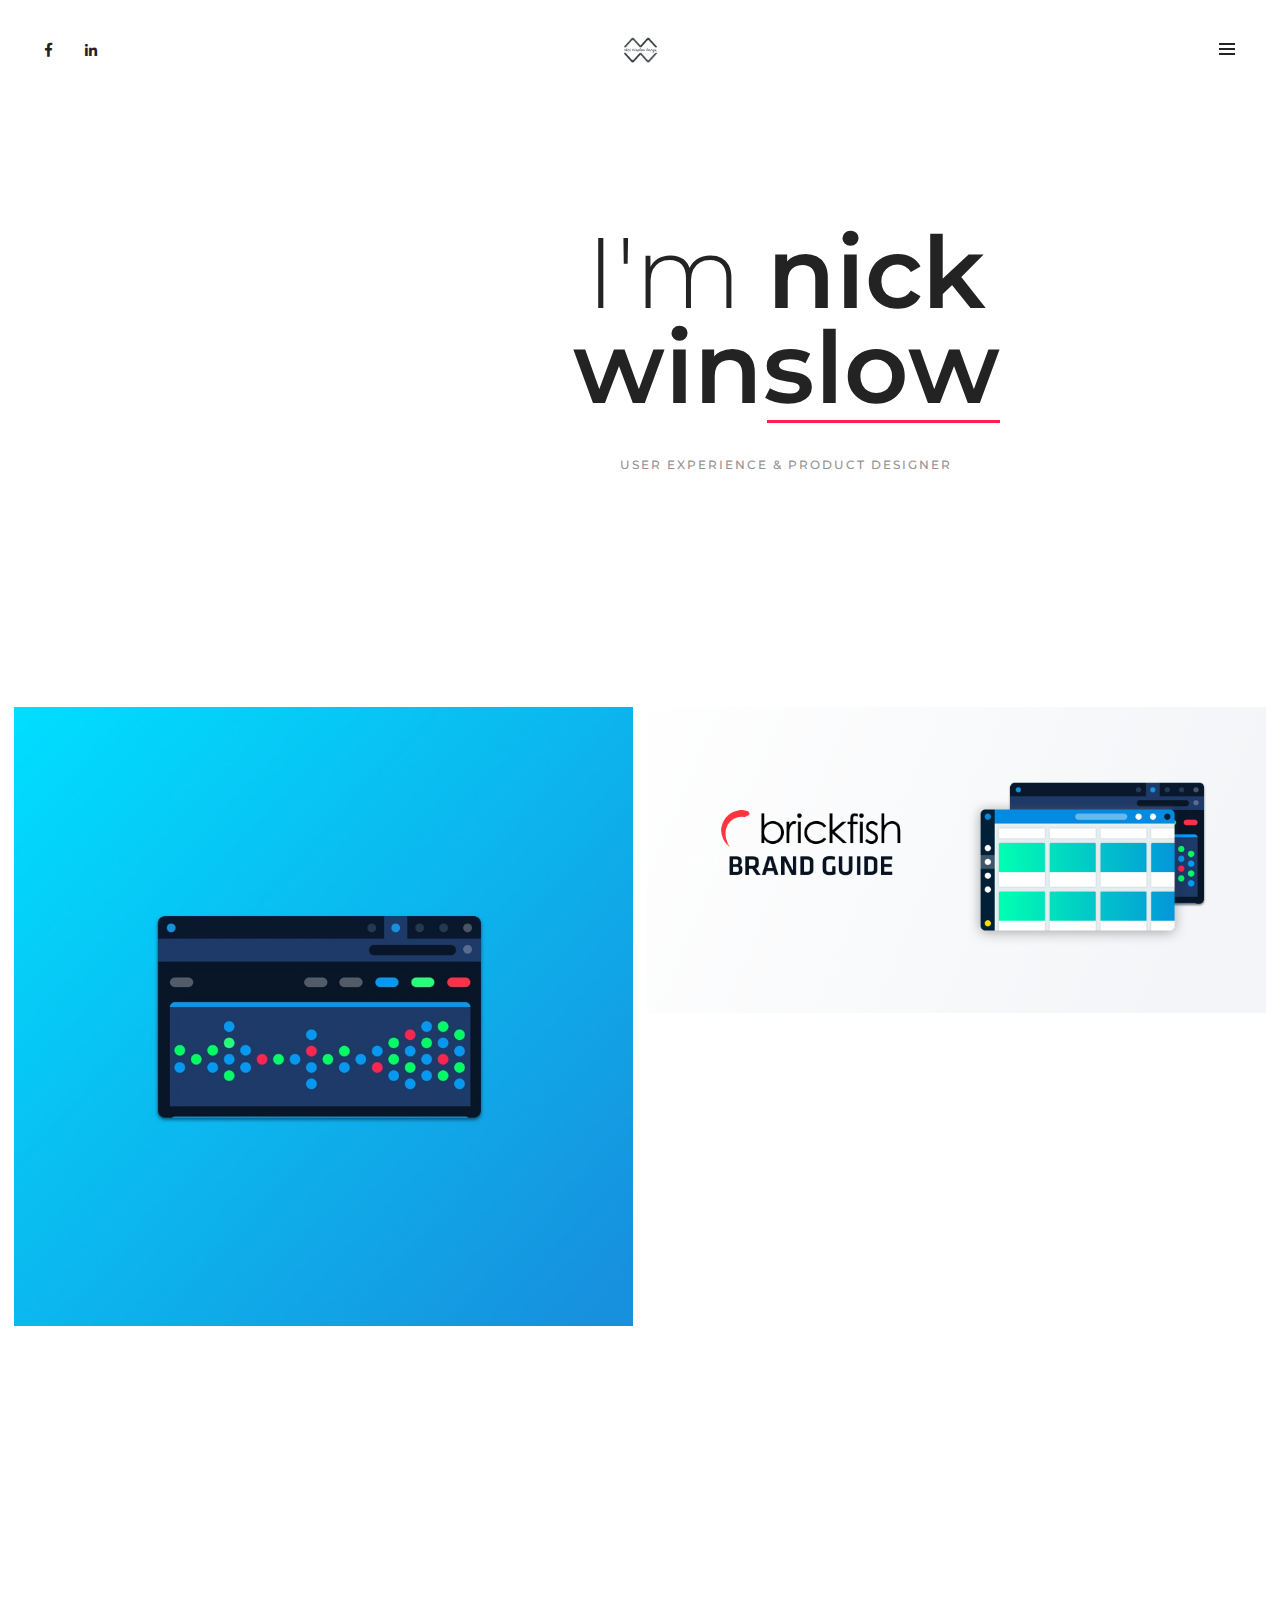
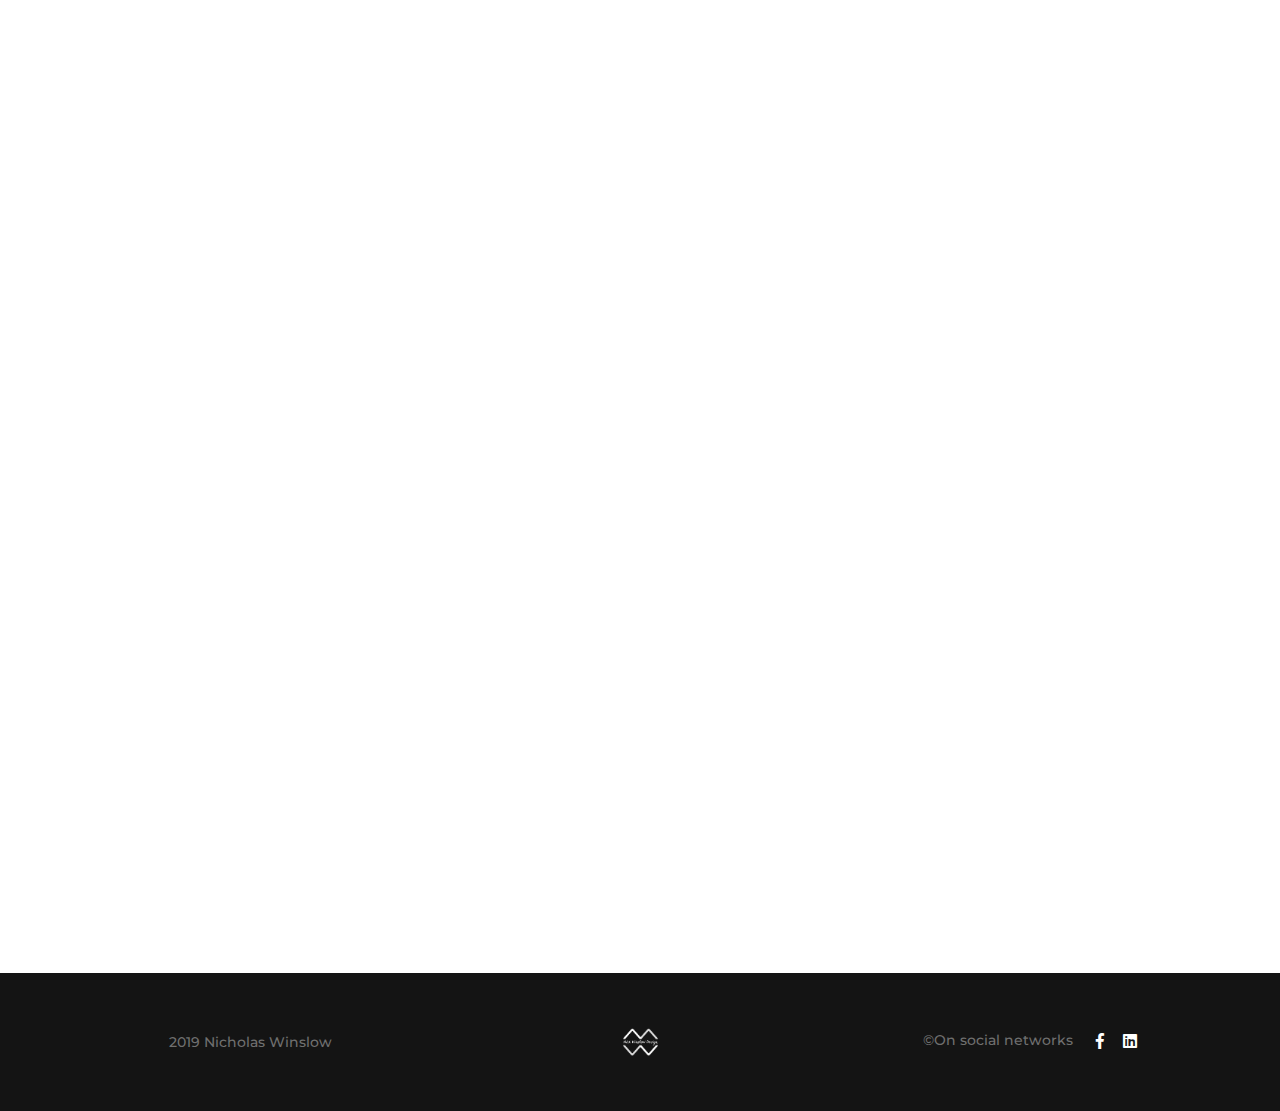
==== commit 7b6ba075: "perknow updates" ====
--- a/index.html
+++ b/index.html
@@ -2,7 +2,7 @@
 <html class="no-js" lang="en">
     <head>
         <!-- title -->
-        <title>Nick Winslow - Portfolio</title>
+        <title>Nick Winslow Design</title>
         <meta charset="utf-8">
         <meta http-equiv="X-UA-Compatible" content="IE=edge" />
         <meta name="viewport" content="width=device-width,initial-scale=1.0,maximum-scale=1" />
@@ -12,7 +12,7 @@
         <!-- keywords -->
         <meta name="keywords" content="portfolio">
         <!-- favicon -->
-        <link rel="shortcut icon" href="images/favicon.png">
+        <link rel="shortcut icon" href="images/logo/nick-winslow-dark.png">
         <link rel="apple-touch-icon" href="images/apple-touch-icon-57x57.png">
         <link rel="apple-touch-icon" sizes="72x72" href="images/apple-touch-icon-72x72.png">
         <link rel="apple-touch-icon" sizes="114x114" href="images/apple-touch-icon-114x114.png">
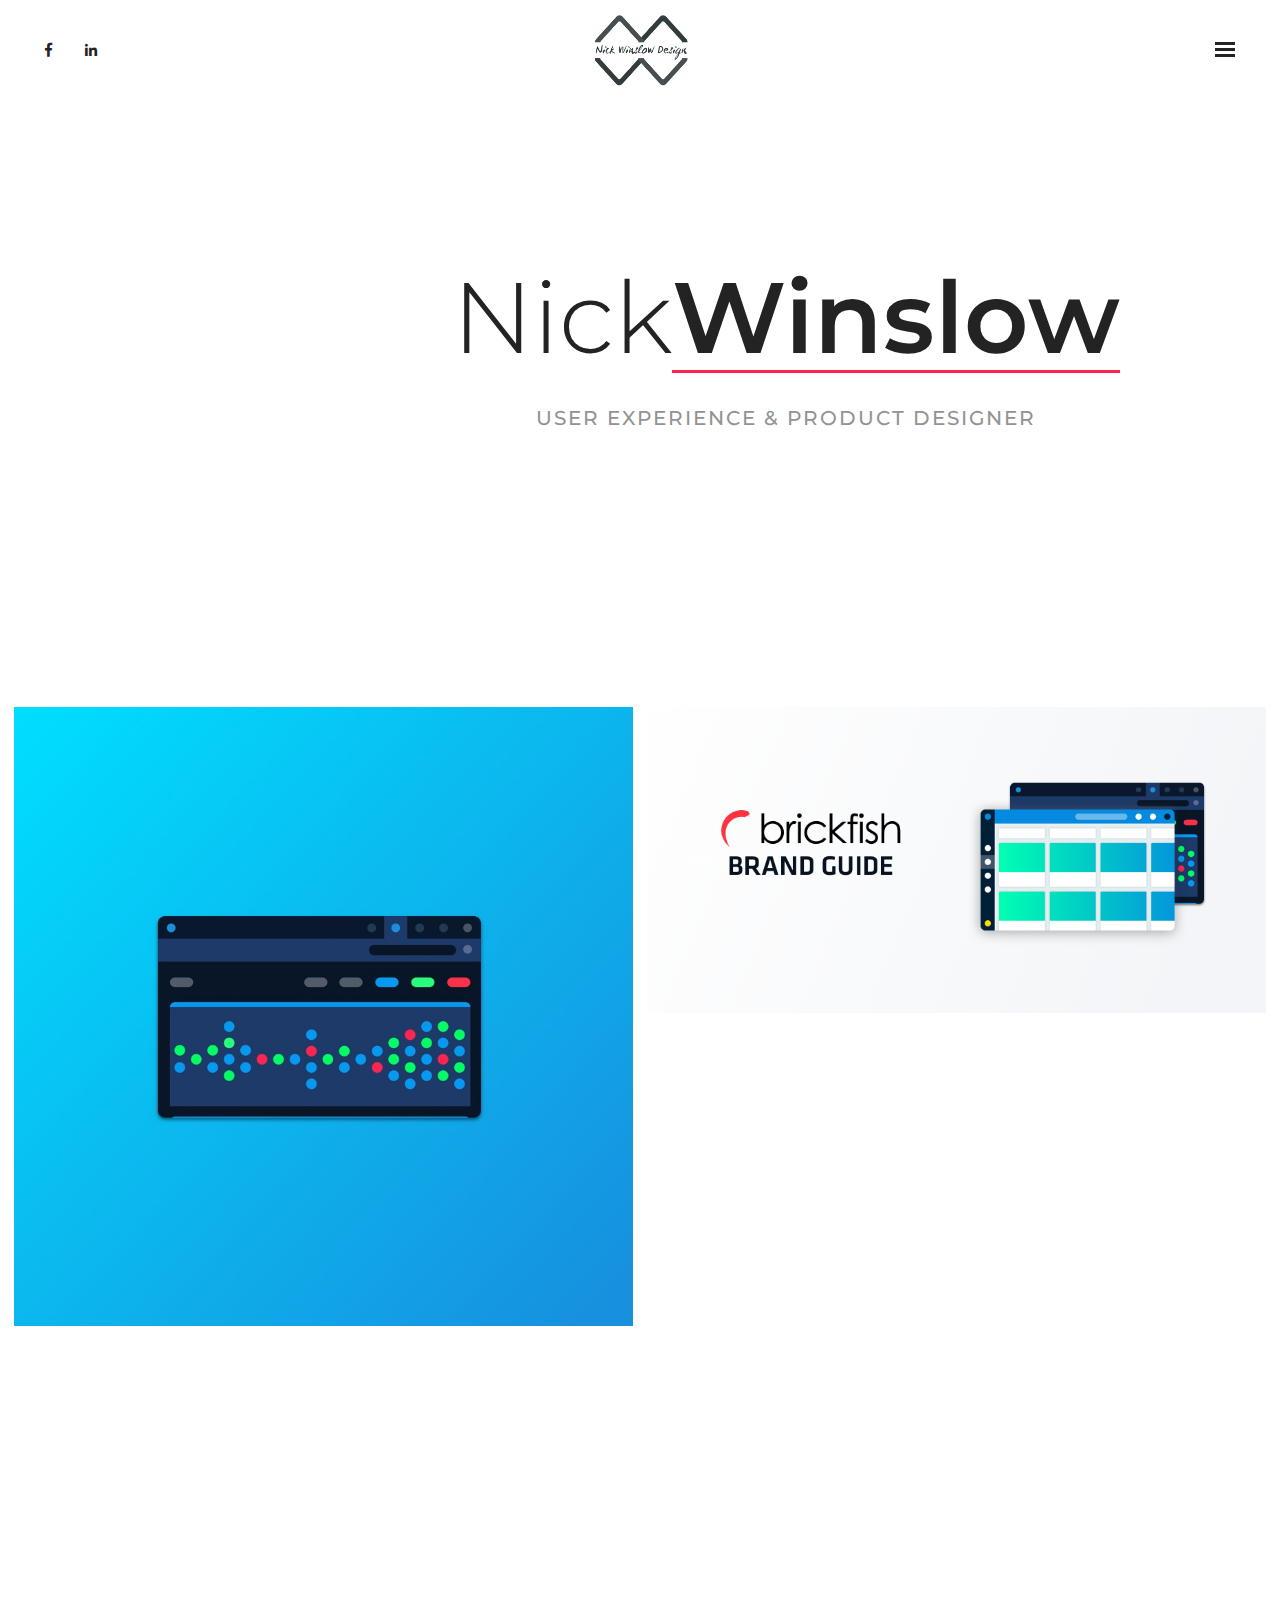
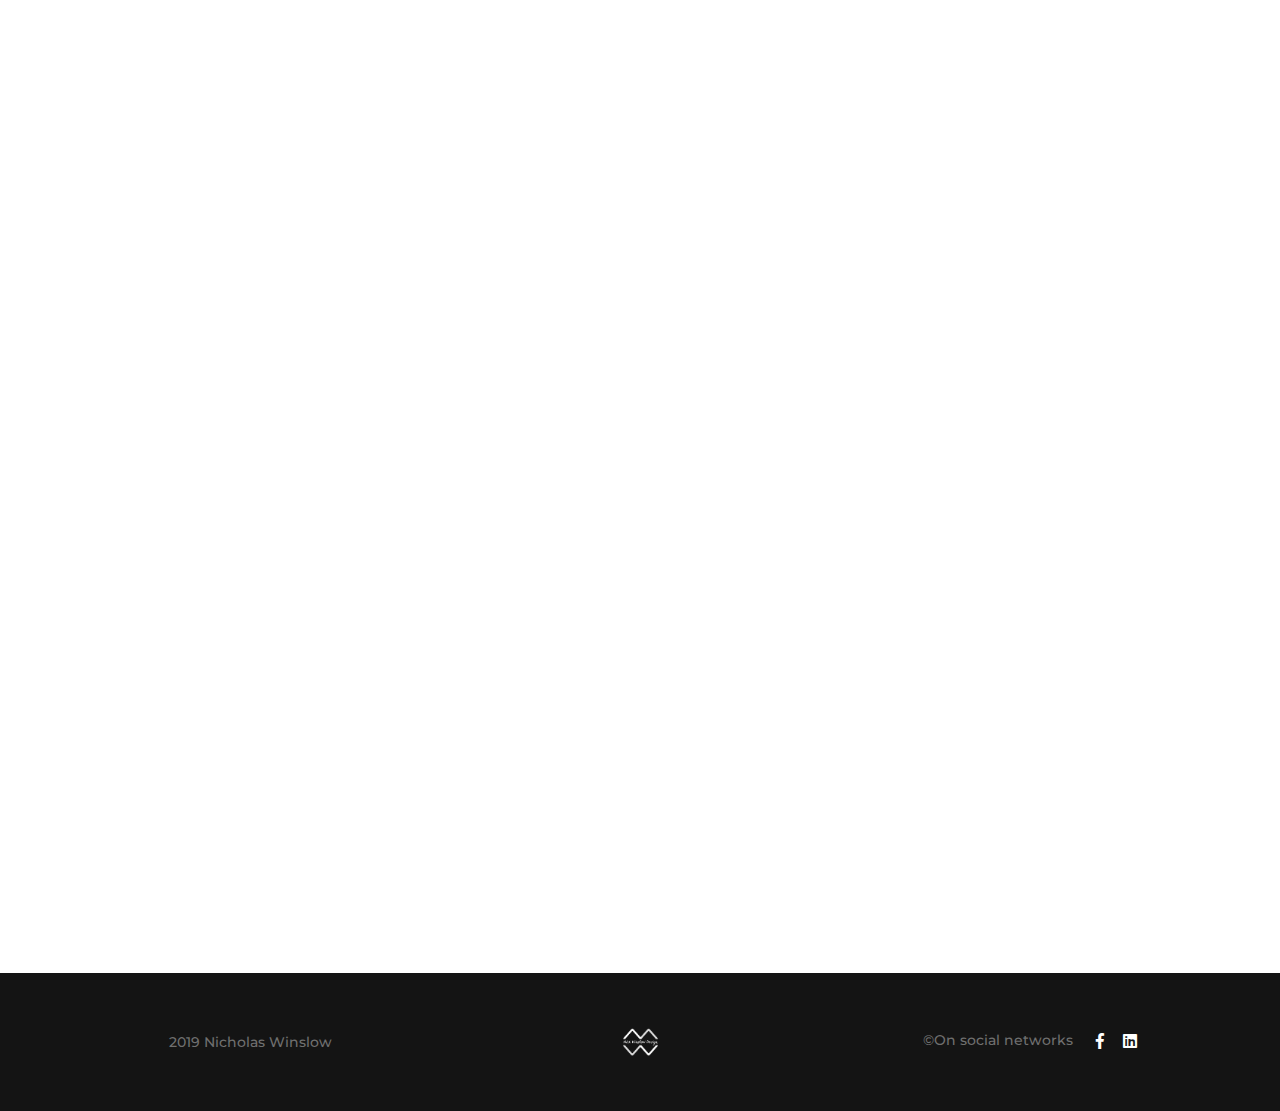
==== commit 8cf62213: "picture, resume, words" ====
--- a/index.html
+++ b/index.html
@@ -88,14 +88,14 @@
                                                         <div class="display-table-cell vertical-align-middle">
                                                             <ul class="hamburger-menu-links alt-font">
                                                                 <li><a href="index.html" title="Home">Home</a></li>
-                                                                <li><a href="/nick_winslow.pdf" download="nick_winslow.pdf" target="_blank" title="Resume">My Resume</a></li>
+                                                                <li><a href="/nick_winslow_resume.pdf" download="nick_winslow.pdf" target="_blank" title="Resume">My Resume</a></li>
                                                             </ul>
                                                         </div>
                                                     </div>
                                                     <div class="col-lg-4 col-md-4 col-sm-5 col-xs-12 display-table">
                                                         <div class="display-table-cell vertical-align-middle social-style-3">
                                                             <span class="text-extra-large text-deep-pink alt-font display-block margin-15px-bottom">Nicholas Winslow</span>
-                                                            <span class="text-medium alt-font display-block font-weight-300 margin-15px-bottom line-height-30">515 South Oakview Lane<br>Bountiful, UT 84010<br/>Call - 801.550.3501<br/>Email - <a href="mailto:info@domain.com" class="text-white" target="_blank">nicholaskwinslow@gmail.com</a></span>
+                                                            <span class="text-medium alt-font display-block font-weight-300 margin-15px-bottom line-height-30">1039 Foothill Dr.<br>Salt Lake City, UT 84108<br/>Call - 801.550.3501<br/>Email - <a href="mailto:info@domain.com" class="text-white" target="_blank">nicholaskwinslow@gmail.com</a></span>
                                                             <div class="separator-line-horrizontal-medium-light2 bg-deep-pink margin-25px-tb xs-margin-15px-tb display-inline-block"></div>
                                                         </div>
                                                     </div>
@@ -120,13 +120,13 @@
                 <div class="row">
                     <div class="col-md-3 col-sm-3 col-xs-12 display-table one-third-screen md-height-350px sm-height-500px xs-height-auto text-center wow bounceInLeft xs-height-auto xs-margin-30px-bottom">
                         <div class="display-table-cell vertical-align-middle">
-                            <img alt="" src="images/home/header-pic.png">
+                            <img alt="" src="images/home/header-pic-2.png">
                         </div>
                     </div>
                     <div class="col-md-9 col-sm-9 col-xs-12 display-table one-third-screen md-height-350px sm-height-500px xs-height-auto text-center wow bounceInRight xs-height-auto">
                         <div class="display-table-cell vertical-align-middle">
-                            <div class="font-weight-300 alt-font title-large text-extra-dark-gray display-inline-block vertical-align-bottom margin-auto">I'm <span class="font-weight-600 text-bold-underline position-relative">nick winslow</span></div>
-                            <div class="text-medium-gray text-small text-uppercase margin-40px-top letter-spacing-2 alt-font xs-margin-10px-top">User Experience & Product Designer</div>
+                            <div class="font-weight-300 alt-font title-large text-extra-dark-gray display-inline-block vertical-align-bottom margin-auto">Nick<span class="font-weight-600 text-bold-underline position-relative">Winslow</span></div>
+                            <div class="text-medium-gray text-extra-large text-uppercase margin-40px-top letter-spacing-2 alt-font xs-margin-10px-top">User Experience & Product Designer</div>
                         </div>
                     </div>
                 </div>
--- a/css/style.css
+++ b/css/style.css
@@ -2271,9 +2271,9 @@
 .nav-top-scroll {position: absolute; top: 0; z-index: 5;}
 header.sticky nav.nav-top-scroll {background-color: inherit;}
 header a.logo {display: inline-block; vertical-align: middle;}
-header a.logo img {max-height:26px;}
+header a.logo img {max-height:75px;}
 header .left-nav .sidebar-part1 a.logo img {max-height:inherit;}
-.logo-holder img {max-height: 26px;}
+.logo-holder img {max-height: 75px;}
 
 /* header animation */
 .navbar-top { position: fixed;top: 0; left: 0; right: 0; transition-duration: 0.3s; -webkit-transition-duration: 0.3s; -moz-transition-duration: 0.3s; -ms-transition-duration: 0.3s; -o-transition-duration: 0.3s; }
@@ -2341,7 +2341,7 @@
 .navbar-toggle {border-radius: 0; margin-right: 0;}
 .mobile-toggle {display: block}
 .sidebar-nav .mobile-toggle {display: none}
-.mobile-toggle span { display: block; width: 16px; height: 2px; background: #232323; content: ""; margin: 3px 0px }
+.mobile-toggle span { display: block; width: 20px; height: 3px; background: #232323; content: ""; margin: 3px 0px }
 .mobile-toggle:hover span, .white-link .mobile-toggle:hover span { background-color: red}
 .white-link .mobile-toggle span { background: #fff;}
 header nav .brand-logo { padding-top: 20px; padding-bottom: 20px;}
